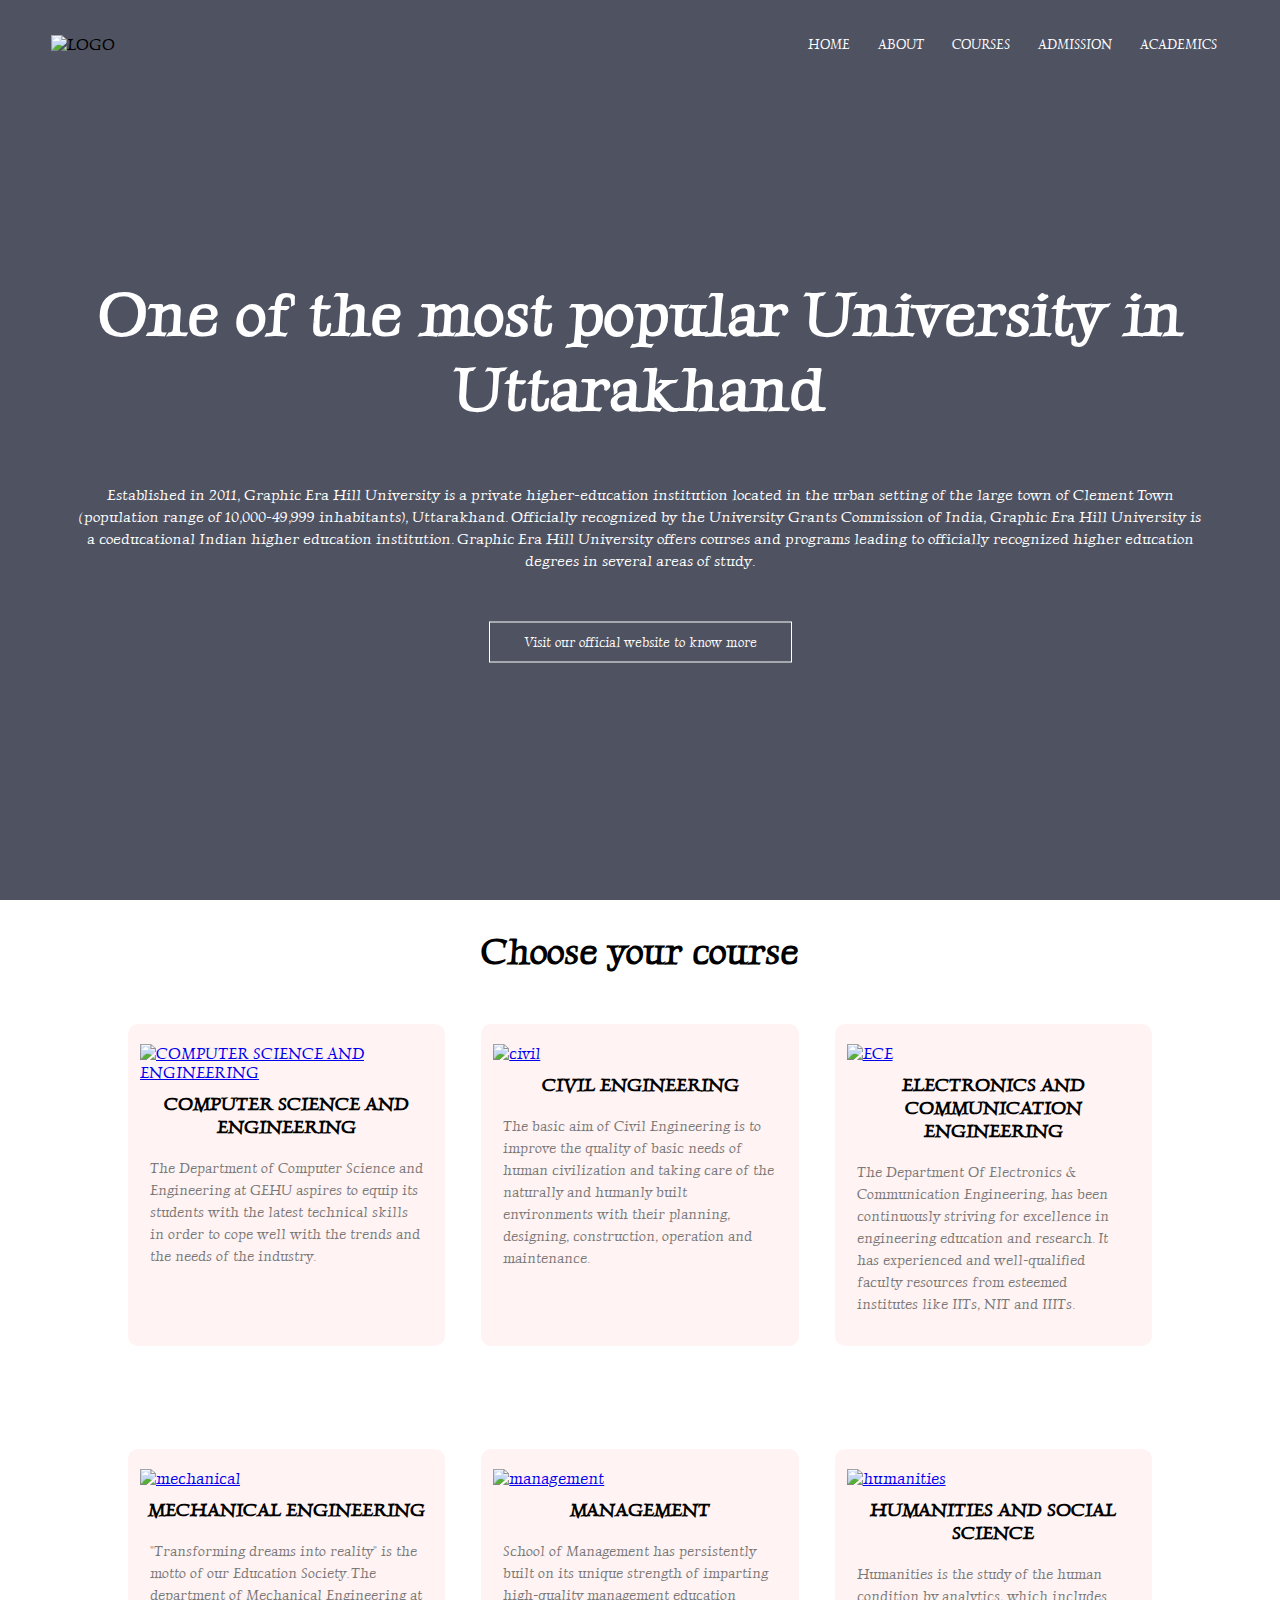
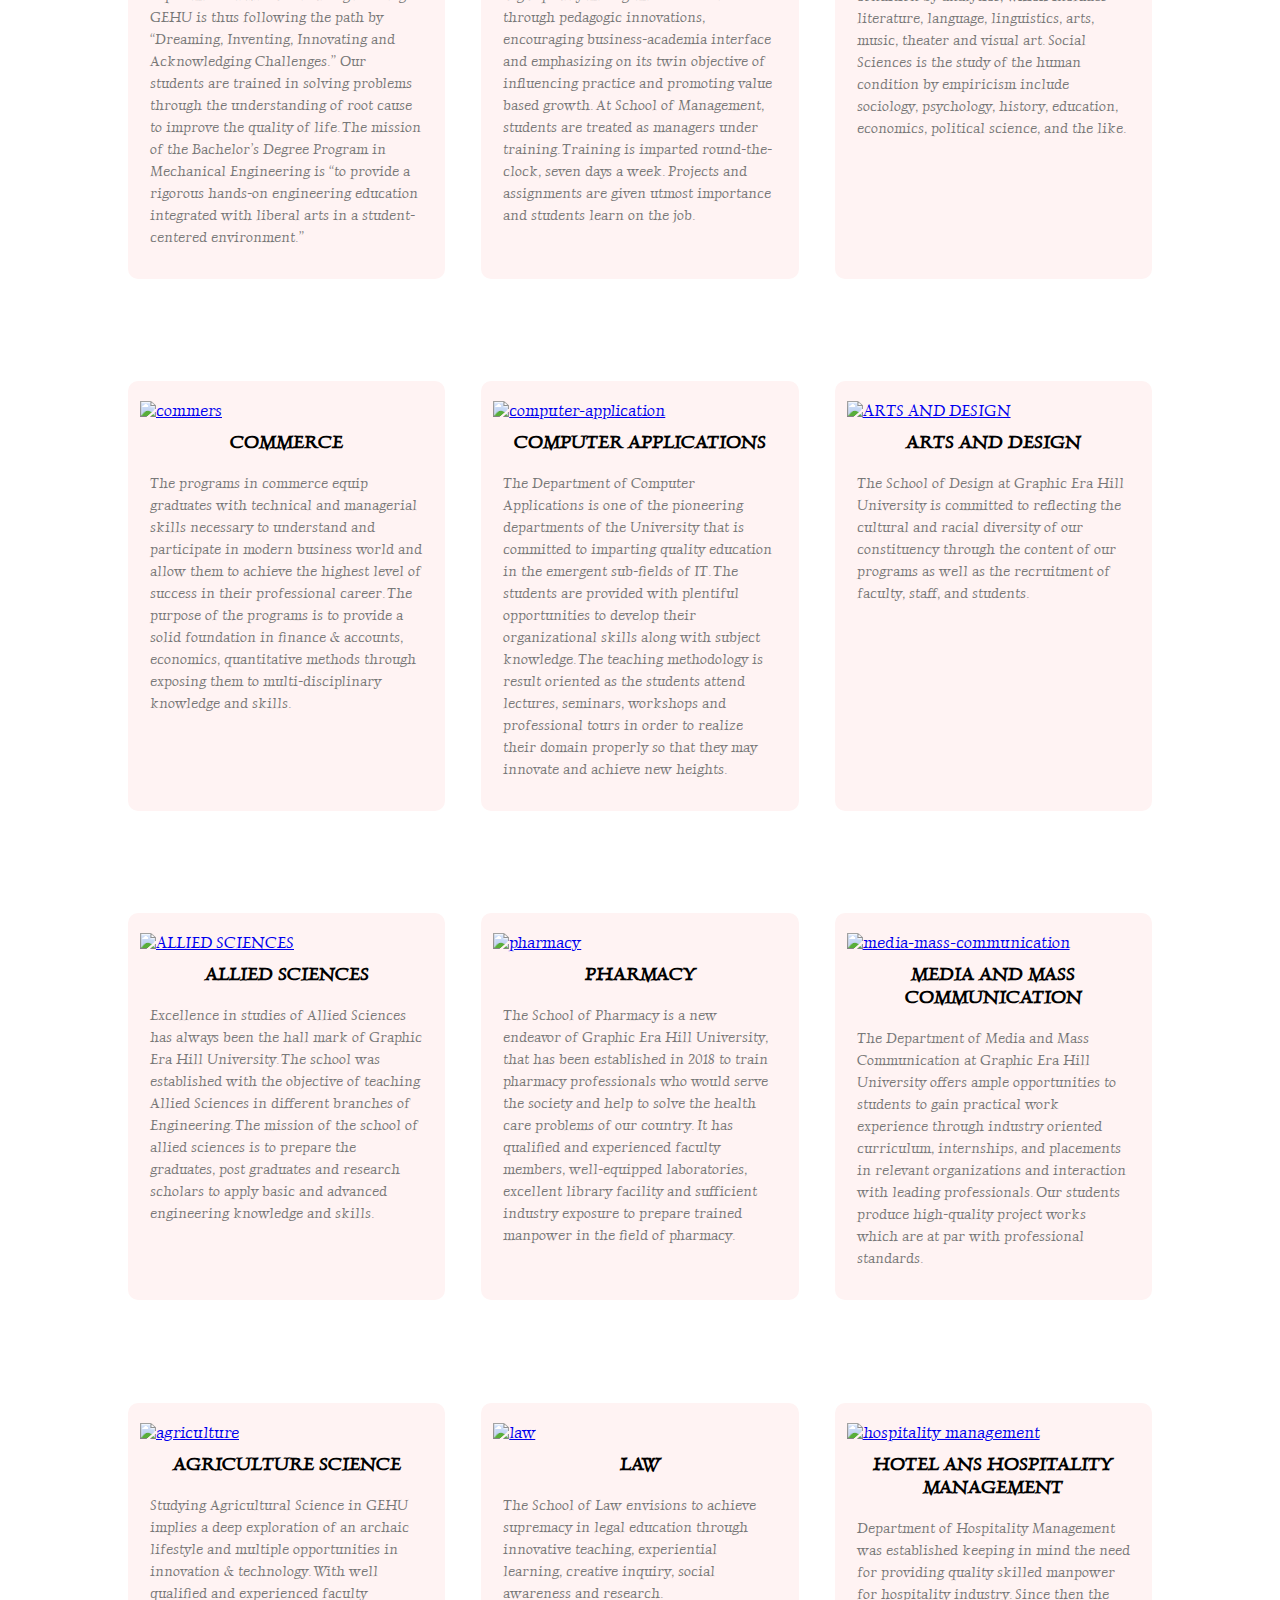
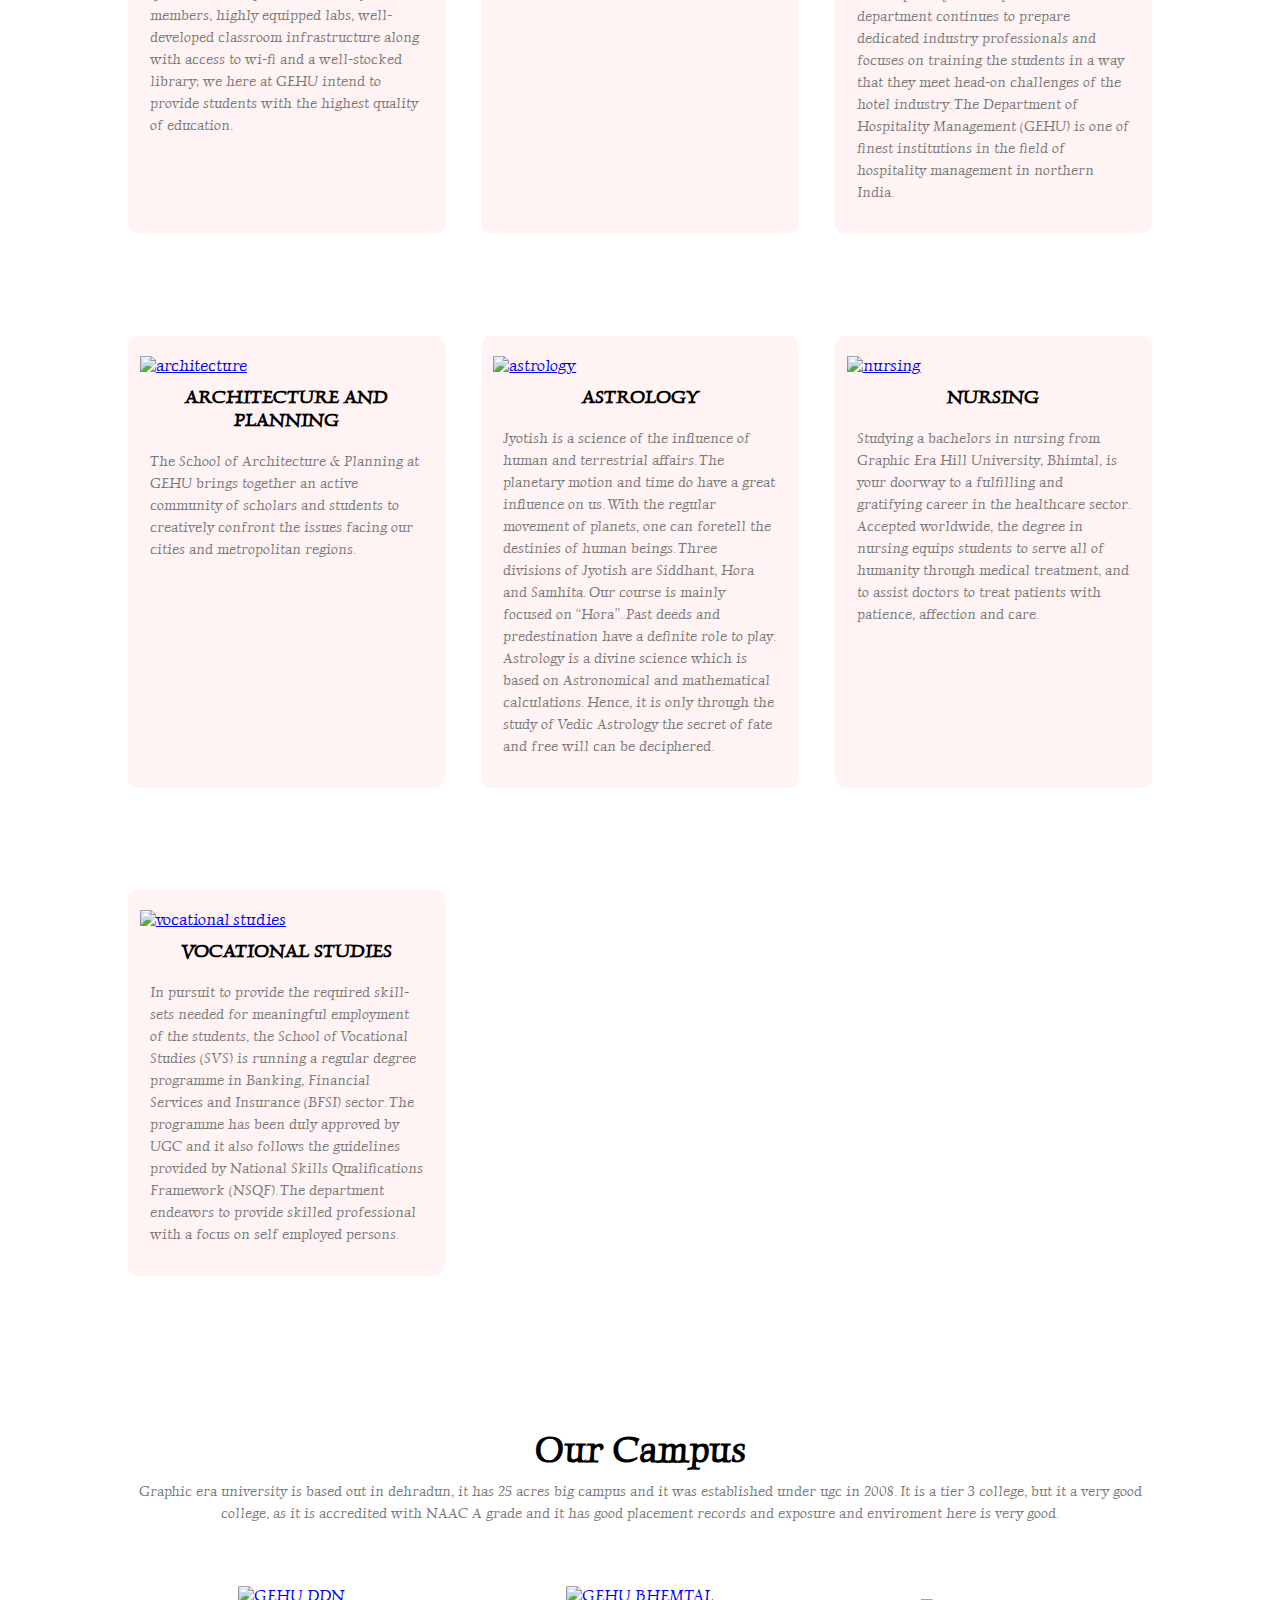
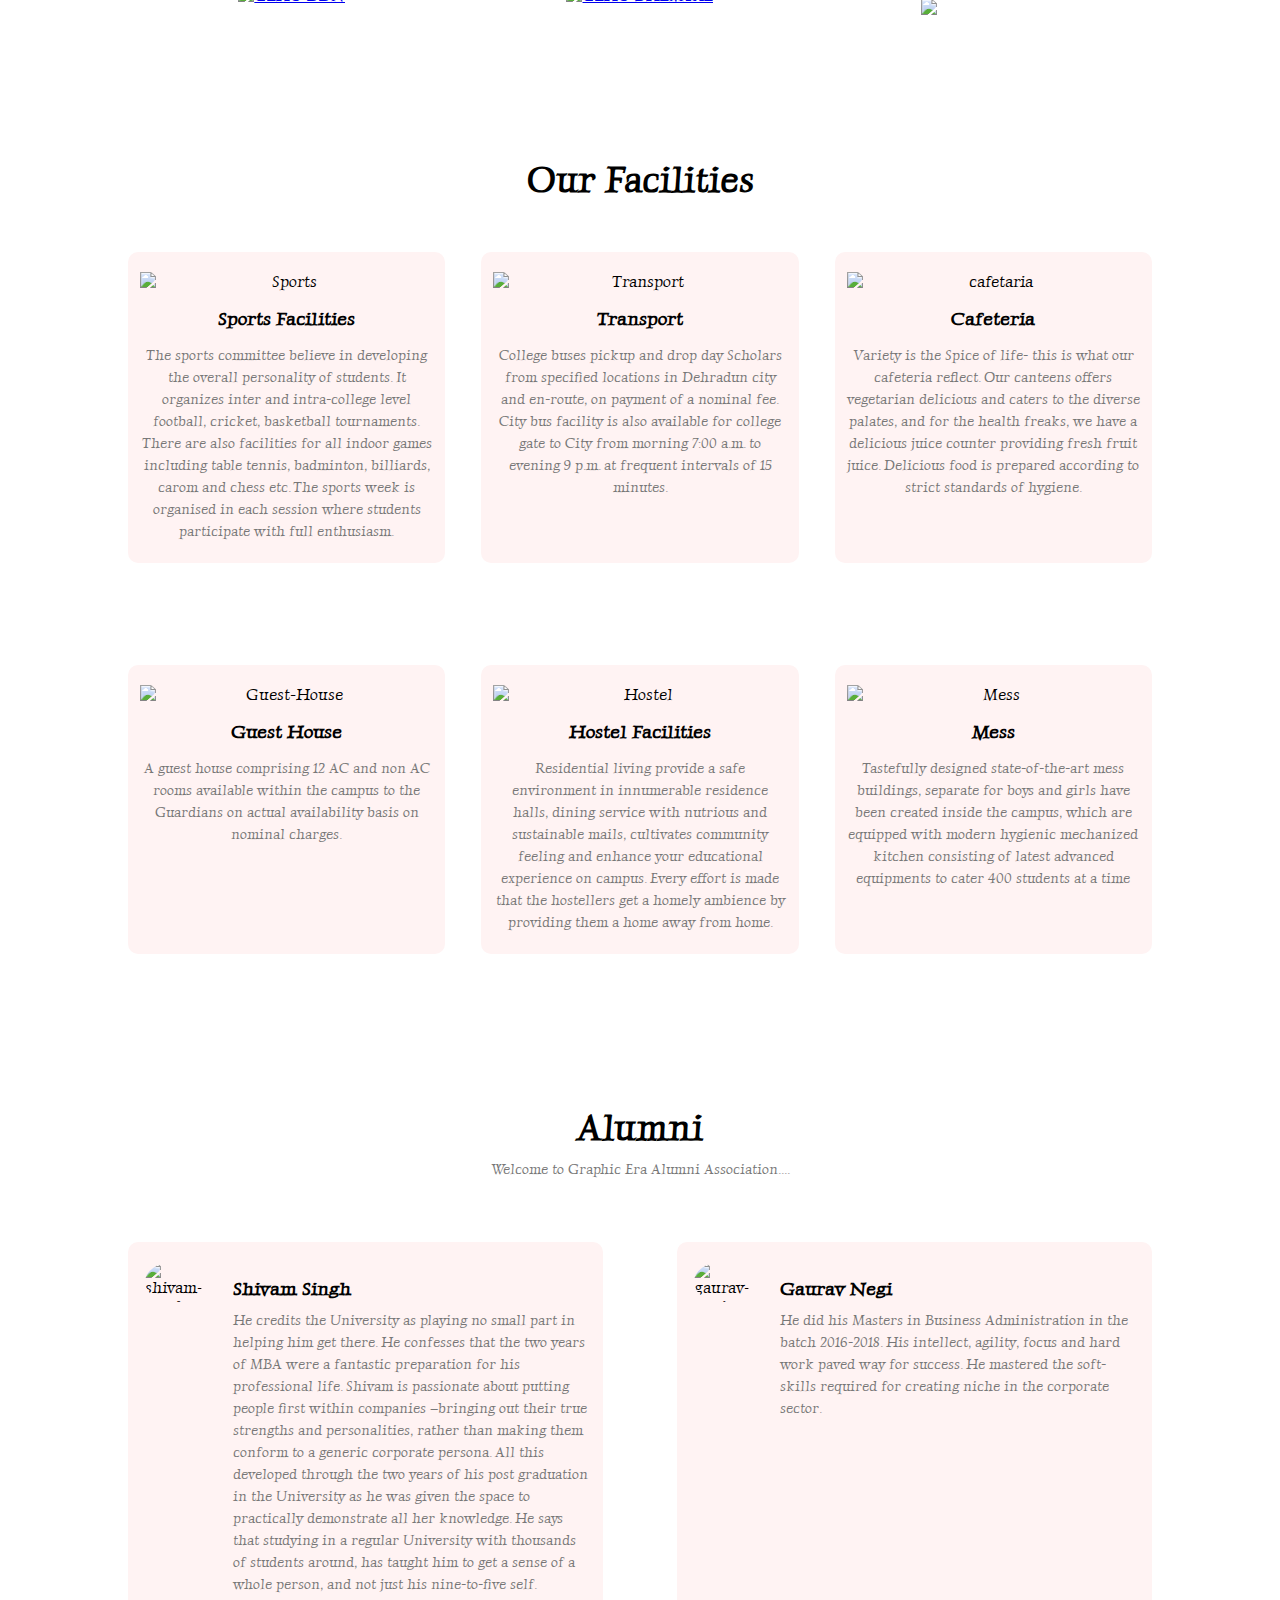
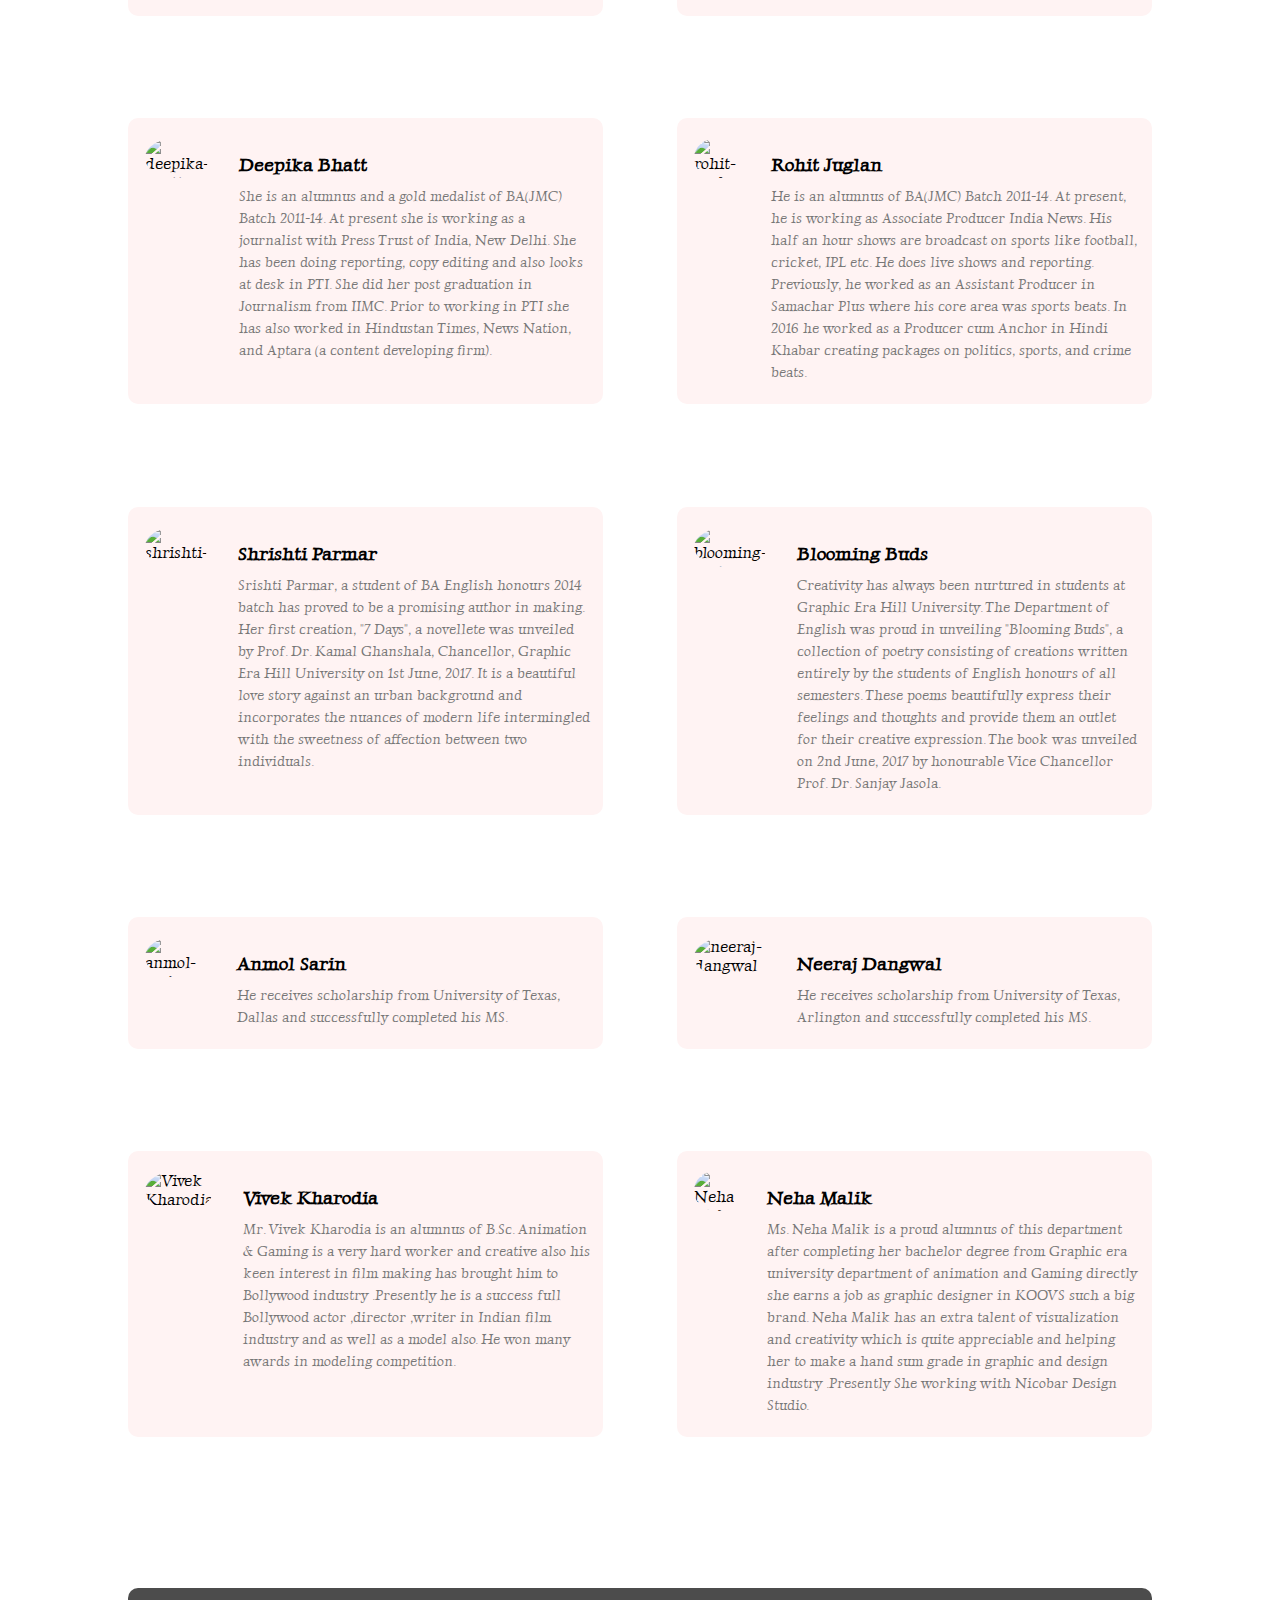
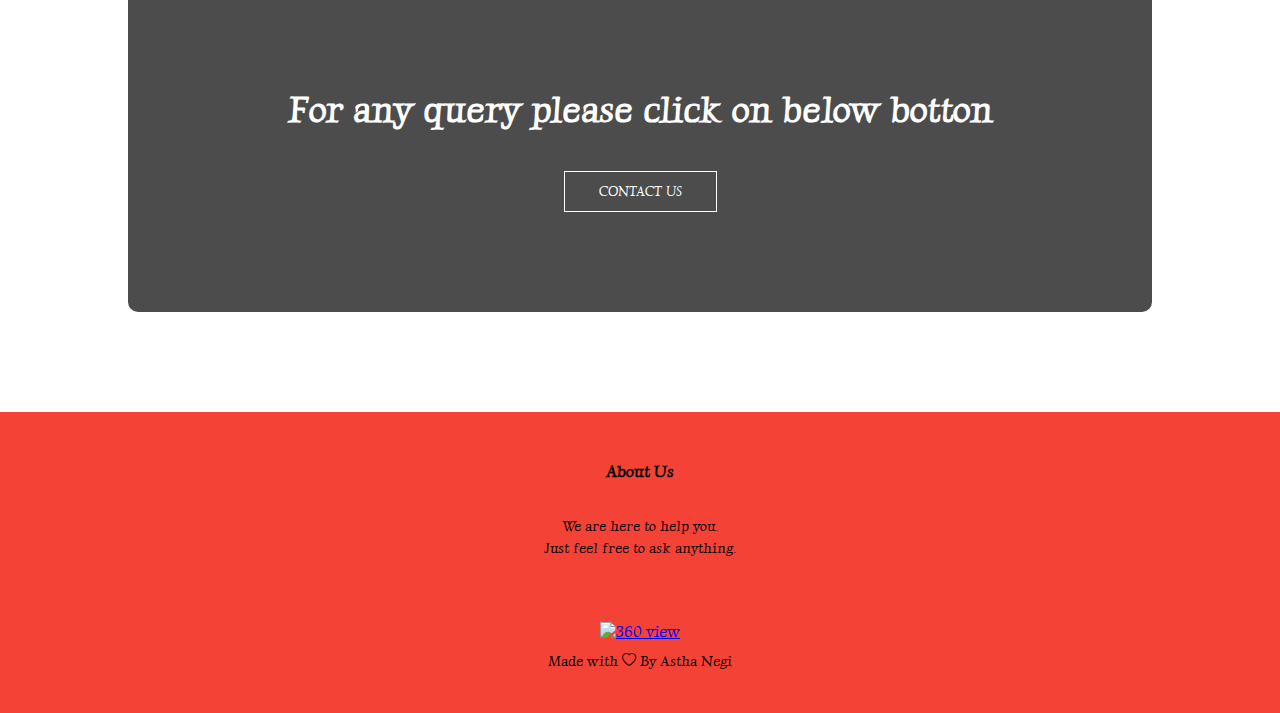
==== index.html @ 80965bae "Add files via upload" ====
<!DOCTYPE html>
<html lang="en">

<head>
    <meta charset="UTF-8">
    <meta http-equiv="X-UA-Compatible" content="IE=edge">
    <meta name="viewport" content="width=device-width, initial-scale=1.0">
    <title>Graphic Era University</title>
    <link rel="stylesheet" href="style.css">
    <link rel="preconnect" href="https://fonts.googleapis.com">
    <link rel="preconnect" href="https://fonts.gstatic.com" crossorigin>
    <link href="https://fonts.googleapis.com/css2?family=Luxurious+Roman&display=swap" rel="stylesheet">
    <link rel="stylesheet" href="https://cdn.jsdelivr.net/npm/bootstrap-icons@1.7.2/font/bootstrap-icons.css">

</head>

<body>
    <section class=" header">

        <nav>
            <img src="images/logo.png" alt="LOGO">
            <div class="nav-links" id="navLinks">
                <i class="bi bi-x" onclick="hideMenu()"></i>

                <ul>
                    <li>
                        <a href="index.html">HOME</a>
                    </li>
                    <li>
                        <a href="about.html">ABOUT</a>
                    </li>
                    <li>
                        <a href="courses.html">COURSES</a>
                    </li>
                    <li>
                        <a href="admission.html">ADMISSION</a>
                    </li>
                    <li>
                        <a href="academic.html">ACADEMICS</a>
                    </li>
                </ul>
            </div>
            <i class="bi bi-list" onclick="showMenu()"></i>
        </nav>

        <div class="text">
            <br>
            <br>
            <h1>One of the most popular University in Uttarakhand</h1>
            <br>
            <br>
            <p> Established in 2011, Graphic Era Hill University is a private higher-education institution located in
                the urban setting of the large town of Clement Town (population range of 10,000-49,999 inhabitants),
                Uttarakhand. Officially recognized by the University Grants Commission of India, Graphic Era Hill
                University is a coeducational Indian higher education institution. Graphic Era Hill University
                offers courses and programs leading to officially recognized higher education degrees in several areas
                of
                study.</p>
            <a href="https://www.geu.ac.in/" class="web">Visit our official website to know more</a>
        </div>

    </section>


    <!---  Course  -->


    <section class="course">
        <h1>Choose your course</h1>
        <div class="row">
            <div class="course-col">
                <button onclick="topFunction()" id="myBtn" title="Go to top" <i class="bi bi-arrow-up"></i></i></button>
                <a
                    href="https://www.gehu.ac.in/content/gehu/en/academics/engineering/computer-science-and-engineering.html">
                    <img src="images/ubantu lab.png" alt="COMPUTER SCIENCE AND ENGINEERING">
                </a>
                <h3>COMPUTER SCIENCE AND ENGINEERING </h3>
                <p>The Department of Computer Science and Engineering at GEHU aspires to equip its students with the
                    latest technical skills in order to cope well with the trends and the needs of the industry.</p>
            </div>
            <div class="course-col">
                <a href="https://www.gehu.ac.in/content/gehu/en/academics/engineering/civil-engineering.html">
                    <img src="images/Civil-Department-lab.jpg" alt="civil">
                </a>
                <h3> CIVIL ENGINEERING </h3>
                <p>The basic aim of Civil Engineering is to improve the quality of basic needs of human civilization and
                    taking care of the naturally and humanly built environments with their planning, designing,
                    construction, operation and maintenance. </p>
            </div>
            <div class="course-col">
                <a
                    href="https://www.gehu.ac.in/content/gehu/en/academics/engineering/electronics-and-communication-engineering.html">
                    <img src="images/ECE_Banner1.jpg" alt="ECE">
                </a>
                <h3> ELECTRONICS AND COMMUNICATION ENGINEERING </h3>
                <p>The Department Of Electronics & Communication Engineering, has been continuously striving for
                    excellence in engineering education and research.
                    It has experienced and well-qualified faculty resources from esteemed institutes like IITs, NIT and
                    IIITs. </p>
            </div>
        </div>
        <div class="row">
            <div class="course-col">
                <a href="https://www.gehu.ac.in/content/gehu/en/academics/engineering/mechanical-engineering.html">
                    <img src="images/mechnical_engg.jpg" alt="mechanical">
                </a>
                <h3> MECHANICAL ENGINEERING </h3>
                <p>"Transforming dreams into reality" is the motto of our Education Society. The department of
                    Mechanical Engineering at GEHU is thus following the path by “Dreaming, Inventing, Innovating and
                    Acknowledging Challenges.” Our students are trained in solving problems through the understanding of
                    root cause to improve the quality of life. The mission of the Bachelor’s Degree Program in
                    Mechanical Engineering is “to provide a rigorous hands-on engineering education integrated with
                    liberal arts in a student-centered environment.”
                </p>
            </div>
            <div class="course-col">
                <a href="https://www.gehu.ac.in/content/gehu/en/academics/management.html">
                    <img src="images/management-graphic-era.jpg" alt="management">
                </a>
                <h3> MANAGEMENT </h3>
                <p>School of Management has persistently built on its unique strength of imparting high-quality
                    management education through pedagogic innovations, encouraging business-academia interface and
                    emphasizing on its twin objective of influencing practice and promoting value based growth.
                    At School of Management, students are treated as managers under training. Training is imparted
                    round-the-clock, seven days a week. Projects and assignments are given utmost importance and
                    students learn on the job.</p>
            </div>
            <div class="course-col">
                <a href="https://www.gehu.ac.in/content/gehu/en/academics/humanities.html">
                    <img src="images/humanities.jpg" alt="humanities">
                </a>
                <h3> HUMANITIES AND SOCIAL SCIENCE </h3>
                <p>Humanities is the study of the human condition by analytics, which includes literature, language,
                    linguistics, arts, music, theater and visual art. Social Sciences is the study of the human
                    condition by empiricism include sociology, psychology, history, education, economics, political
                    science, and the like.</p>
            </div>
        </div>
        <div class="row">
            <div class="course-col">
                <a href="https://www.gehu.ac.in/content/gehu/en/academics/commerce.html">
                    <img src="images/commerce.jpg" alt="commers">
                </a>
                <h3> COMMERCE </h3>
                <p>The programs in commerce equip graduates with technical and managerial skills necessary to understand
                    and participate in modern business world and allow them to achieve the highest level of success in
                    their professional career. The purpose of the programs is to provide a solid foundation in finance &
                    accounts, economics, quantitative methods through exposing them to multi-disciplinary knowledge and
                    skills. </p>
            </div>
            <div class="course-col">
                <a href="https://www.gehu.ac.in/content/gehu/en/academics/computer-application.html">
                    <img src="images/computer-application.jpg" alt="computer-application">
                </a>
                <h3>COMPUTER APPLICATIONS </h3>
                <p>The Department of Computer Applications is one of the pioneering departments of the University that
                    is committed to imparting quality education in the emergent sub-fields of IT. The students are
                    provided with plentiful opportunities to develop their organizational skills along with subject
                    knowledge. The teaching methodology is result oriented as the students attend lectures, seminars,
                    workshops and professional tours in order to realize their domain properly so that they may innovate
                    and achieve new heights.</p>
            </div>
            <div class="course-col">
                <a href="https://www.gehu.ac.in/content/gehu/en/academics/arts-design.html">
                    <img src="images/fine-arts-4.jpg" alt="ARTS AND DESIGN">
                </a>
                <h3> ARTS AND DESIGN </h3>
                <p>The School of Design at Graphic Era Hill University is committed to reflecting the cultural and
                    racial diversity of our constituency through the content of our programs as well as the recruitment
                    of faculty, staff, and students.</p>
            </div>
        </div>
        <div class="row">
            <div class="course-col">
                <a href="https://www.gehu.ac.in/content/gehu/en/academics/allied-sciences.html">
                    <img src="images/allied-sciences.jpg" alt="ALLIED SCIENCES">
                </a>
                <h3> ALLIED SCIENCES </h3>
                <p>Excellence in studies of Allied Sciences has always been the hall mark of Graphic Era Hill
                    University. The school was established with the objective of teaching Allied Sciences in different
                    branches of Engineering. The mission of the school of allied sciences is to prepare the graduates,
                    post graduates and research scholars to apply basic and advanced engineering knowledge and skills.
                </p>
            </div>
            <div class="course-col">
                <a href="https://www.gehu.ac.in/content/gehu/en/academics/school-of-pharmacy.html">
                    <img src="images/pharmacy.jpg" alt="pharmacy">
                </a>
                <h3> PHARMACY </h3>
                <p>The School of Pharmacy is a new endeavor of Graphic Era Hill University, that has been established in
                    2018 to train pharmacy professionals who would serve the society and help to solve the health care
                    problems of our country. It has qualified and experienced faculty members, well-equipped
                    laboratories, excellent library facility and sufficient industry exposure to prepare trained
                    manpower in the field of pharmacy.</p>
            </div>
            <div class="course-col">
                <a href="https://www.gehu.ac.in/content/gehu/en/academics/media-mass.html">
                    <img src="images/media-mass-communication.jpg" alt="media-mass-communication">
                </a>
                <h3> MEDIA AND MASS COMMUNICATION </h3>
                <p>The Department of Media and Mass Communication at Graphic Era Hill University offers ample
                    opportunities to students to gain practical work experience through industry oriented curriculum,
                    internships, and placements in relevant organizations and interaction with leading professionals.
                    Our students produce high-quality project works which are at par with professional standards.</p>
            </div>
        </div>
        <div class="row">
            <div class="course-col">
                <a href="https://www.gehu.ac.in/content/gehu/en/academics/agriculture.html">
                    <img src="images/agriculture.jpg" alt="agriculture">
                </a>
                <h3> AGRICULTURE SCIENCE </h3>
                <p>Studying Agricultural Science in GEHU implies a deep exploration of an archaic lifestyle and multiple
                    opportunities in innovation & technology. With well qualified and experienced faculty members,
                    highly equipped labs, well-developed classroom infrastructure along with access to wi-fi and a
                    well-stocked library; we here at GEHU intend to provide students with the highest quality of
                    education.</p>
            </div>
            <div class="course-col">
                <a href="https://www.gehu.ac.in/content/gehu/en/academics/law.html">
                    <img src="images/law.jpg" alt="law">
                </a>
                <h3> LAW </h3>
                <p>The School of Law envisions to achieve supremacy in legal education through innovative teaching,
                    experiential learning, creative inquiry, social awareness and research. </p>
            </div>
            <div class="course-col">
                <a href="https://www.gehu.ac.in/content/gehu/en/academics/hotel-management-haldwani.html">
                    <img src="images/hotel&hospitality.jpg" alt="hospitality management">
                </a>
                <h3> HOTEL ANS HOSPITALITY MANAGEMENT </h3>
                <p>Department of Hospitality Management was established keeping in mind the need for providing quality
                    skilled manpower for hospitality industry. Since then the department continues to prepare dedicated
                    industry professionals and focuses on training the students in a way that they meet head-on
                    challenges of the hotel industry. The Department of Hospitality Management (GEHU) is one of finest
                    institutions in the field of hospitality management in northern India.</p>
            </div>
        </div>
        <div class="row">
            <div class="course-col">
                <a href="https://www.gehu.ac.in/content/gehu/en/academics/architecture-and-planning.html">
                    <img src="images/architecture.jpg" alt="architecture">
                </a>
                <h3>ARCHITECTURE AND PLANNING </h3>
                <p>The School of Architecture & Planning at GEHU brings together an active community of scholars and
                    students to creatively confront the issues facing our cities and metropolitan regions.</p>
            </div>
            <div class="course-col">
                <a href="https://www.gehu.ac.in/content/gehu/en/academics/astrology.html">
                    <img src="images/astrology.jpg" alt="astrology">
                </a>
                <h3> ASTROLOGY </h3>
                <p>Jyotish is a science of the influence of human and terrestrial affairs. The planetary motion and time
                    do have a great influence on us. With the regular movement of planets, one can foretell the
                    destinies of human beings. Three divisions of Jyotish are Siddhant, Hora and Samhita. Our course is
                    mainly focused on “Hora”. Past deeds and predestination have a definite role to play. Astrology is a
                    divine science which is based on Astronomical and mathematical calculations. Hence, it is only
                    through the study of Vedic Astrology the secret of fate and free will can be deciphered.</p>
            </div>
            <div class="course-col">
                <a href="https://www.gehu.ac.in/content/gehu/en/academics/nursing-bhimtal.html">
                    <img src="images/nursing.jpg" alt="nursing">
                </a>
                <h3> NURSING </h3>
                <p>Studying a bachelors in nursing from Graphic Era Hill University, Bhimtal, is your doorway to a
                    fulfilling and gratifying career in the healthcare sector. Accepted worldwide, the degree in nursing
                    equips students to serve all of humanity through medical treatment, and to assist doctors to treat
                    patients with patience, affection and care.</p>
            </div>
        </div>
        <div class="row">
            <div class="course-col">
                <a href="https://www.gehu.ac.in/content/gehu/en/academics/vocational-studies.html">
                    <img src="images/vocational.jpg" alt="vocational studies">
                </a>
                <h3> VOCATIONAL STUDIES </h3>
                <p>In pursuit to provide the required skill-sets needed for meaningful employment of the students, the
                    School of Vocational Studies (SVS) is running a regular degree programme in Banking, Financial
                    Services and Insurance (BFSI) sector. The programme has been duly approved by UGC and it also
                    follows the guidelines provided by National Skills Qualifications Framework (NSQF). The department
                    endeavors to provide skilled professional with a focus on self employed persons.

                </p>
            </div>
        </div>
        </div>
    </section>


    <!---------campus---------->


    <section class="campus">
        <h1>Our Campus</h1>
        <p>Graphic era university is based out in dehradun, it has 25 acres big campus and it was established under ugc
            in 2008. It is a tier 3 college, but it a very good college, as it is accredited with NAAC A grade and it
            has good placement records and exposure and enviroment here is very good.</p>

        <div class="row">
            <div class="campus-col">
                <a href="https://www.shiksha.com/university/graphic-era-dehradun-22612">
                    <img src="images/ddn.jpg" alt="GEHU DDN">
                    <div class="layer">
                        <h3>DEHRADUN</h3>
                    </div>
                </a>
            </div>
            <div class="campus-col">
                <a href="https://www.gehu.ac.in/content/gehu/en/admission-aid/bhimtal.html">
                    <img src="images/geu bhimtal.jpg" alt="GEHU BHEMTAL">
                    <div class="layer">
                        <h3>BHEMTAL</h3>
                    </div>
                </a>
            </div>
            <div class="campus-col">
                <a href="https://www.gehu.ac.in/content/gehu/en/admission-aid/haldwani.html" class="web">
                    <img src="images/hld.jpg" alt="GEHU HALDWANI">
                    <div class="layer">
                        <h3>HALDWANI</h3>
                    </div>
                </a>
            </div>
        </div>
    </section>


    <!---Facilities-->


    <section class="facilities">
        <h1>Our Facilities</h1>
        <div class="row">
            <div class="facilities-col">
                <img src="images/sports.jfif" alt="Sports">
                <h3>Sports Facilities</h3>
                <p>The sports committee believe in developing the overall personality of students. It organizes inter
                    and intra-college level football, cricket, basketball tournaments. There are also facilities for all
                    indoor games including table tennis, badminton, billiards, carom and chess etc. The sports week is
                    organised in each session where students participate with full enthusiasm. </p>
            </div>
            <div class="facilities-col">
                <img src="images/transport.jpg" alt="Transport">
                <h3>Transport</h3>
                <p>College buses pickup and drop day Scholars from specified locations in Dehradun city and en-route, on
                    payment of a nominal fee. City bus facility is also available for college gate to City from morning
                    7:00 a.m. to evening 9 p.m. at frequent intervals of 15 minutes.</p>
            </div>
            <div class="facilities-col">
                <img src="images/cafetaria.jpg" alt="cafetaria">
                <h3>Cafeteria</h3>
                <p>Variety is the Spice of life- this is what our cafeteria reflect. Our canteens offers vegetarian
                    delicious and caters to the diverse palates, and for the health freaks, we have a delicious juice
                    counter providing fresh fruit juice. Delicious food is prepared according to strict standards of
                    hygiene.</p>
            </div>
        </div>
        <div class="row">
            <div class="facilities-col">
                <img src="images/Guest-House.jpg" alt="Guest-House">
                <h3>Guest House</h3>
                <p>A guest house comprising 12 AC and non AC rooms available within the campus to the Guardians on
                    actual availability basis on nominal charges.</p>
            </div>
            <div class="facilities-col">
                <img src="images/hostel.jpg" alt="Hostel">
                <h3>Hostel Facilities</h3>
                <p>Residential living provide a safe environment in innumerable residence halls, dining service with
                    nutrious and sustainable mails, cultivates community feeling and enhance your educational experience
                    on campus. Every effort is made that the hostellers get a homely ambience by providing them a home
                    away from home.</p>
            </div>
            <div class="facilities-col">
                <img src="images/mess.jpg" alt="Mess">
                <h3>Mess</h3>
                <p>Tastefully designed state-of-the-art mess buildings, separate for boys and girls have been created
                    inside the campus, which are equipped with modern hygienic mechanized kitchen consisting of latest
                    advanced equipments to cater 400 students at a time</p>
            </div>
        </div>
    </section>


    <!----------Alumni---------->


    <section class="alumni">
        <h1>Alumni</h1>
        <p>Welcome to Graphic Era Alumni Association....</p>
        <div class="row">
            <div class="alumni-col">
                <img src="images/shivam-singh-ITC.jpg" alt="shivam-singh-ITC">
                <div>
                    <h3>Shivam Singh</h3>
                    <p>He credits the University as playing no small part in helping him get there. He confesses that
                        the
                        two years of MBA were a fantastic preparation for his professional life. Shivam is passionate
                        about
                        putting people first within companies –bringing out their true strengths and personalities,
                        rather
                        than making them conform to a generic corporate persona. All this developed through the two
                        years of
                        his post graduation in the University as he was given the space to practically demonstrate all
                        her
                        knowledge. He says that studying in a regular University with thousands of students around, has
                        taught him to get a sense of a whole person, and not just his nine-to-five self.
                    </p>
                </div>
            </div>
            <div class="alumni-col">
                <img src="images/gaurav-negi.jfif" alt="gaurav-negi">
                <div>
                    <h3>Gaurav Negi</h3>
                    <p>He did his Masters in Business Administration in the batch 2016-2018. His intellect, agility,
                        focus
                        and hard work paved way for success. He mastered the soft-skills required for creating niche in
                        the
                        corporate sector.
                    </p>
                </div>
            </div>
        </div>
        <div class="row">
            <div class="alumni-col">
                <img src="images/deepika-bhatt.jpg" alt="deepika-bhatt">
                <div>
                    <h3>Deepika Bhatt</h3>
                    <p>
                        She is an alumnus and a gold medalist of BA(JMC) Batch 2011-14. At present she is working as a
                        journalist with Press Trust of India, New Delhi. She has been doing reporting, copy editing and
                        also
                        looks at desk in PTI. She did her post graduation in Journalism from IIMC. Prior to working in
                        PTI
                        she has also worked in Hindustan Times, News Nation, and Aptara (a content developing firm).
                    </p>
                </div>
            </div>
            <div class="alumni-col">
                <img src="images/rohit-juglan.jpg" alt="rohit-juglan">
                <div>
                    <h3>Rohit Juglan</h3>
                    <p>He is an alumnus of BA(JMC) Batch 2011-14. At present, he is working as Associate Producer India
                        News. His half an hour shows are broadcast on sports like football, cricket, IPL etc. He does
                        live
                        shows and reporting. Previously, he worked as an Assistant Producer in Samachar Plus where his
                        core
                        area was sports beats. In 2016 he worked as a Producer cum Anchor in Hindi Khabar creating
                        packages
                        on politics, sports, and crime beats.
                    </p>
                </div>
            </div>
        </div>
        <div class="row">
            <div class="alumni-col">
                <img src="images/shrishti-parmar.jpg" alt="shrishti-parmar">
                <div>
                    <h3>Shrishti Parmar</h3>
                    <p>Srishti Parmar, a student of BA English honours 2014 batch has proved to be a promising author in
                        making. Her first creation, "7 Days", a novellete was unveiled by Prof. Dr. Kamal Ghanshala,
                        Chancellor, Graphic Era Hill University on 1st June, 2017. It is a beautiful love story against
                        an
                        urban background and incorporates the nuances of modern life intermingled with the sweetness of
                        affection between two individuals.
                    </p>
                </div>
            </div>
            <div class="alumni-col">
                <img src="images/blooming-buds.jpg" alt="blooming-buds">
                <div>
                    <h3>Blooming Buds</h3>
                    <p>Creativity has always been nurtured in students at Graphic Era Hill University. The Department of
                        English was proud in unveiling "Blooming Buds", a collection of poetry consisting of creations
                        written entirely by the students of English honours of all semesters. These poems beautifully
                        express their feelings and thoughts and provide them an outlet for their creative expression.
                        The
                        book was unveiled on 2nd June, 2017 by honourable Vice Chancellor Prof. Dr. Sanjay Jasola.
                    </p>
                </div>
            </div>
        </div>
        <div class="row">
            <div class="alumni-col">
                <img src="images/anmol-sarin.jpg" alt="anmol-sarin">
                <div>
                    <h3>Anmol Sarin</h3>
                    <p>He receives scholarship from University of Texas, Dallas and successfully completed his MS.</p>
                </div>
            </div>
            <div class="alumni-col">
                <img src="images/neeraj-dangwal.jpg" alt="neeraj-dangwal">
                <div>
                    <h3>Neeraj Dangwal</h3>
                    <p>He receives scholarship from University of Texas, Arlington and successfully completed his MS.
                    </p>
                </div>
            </div>
        </div>
        <div class="row">
            <div class="alumni-col">
                <img src="images/vivek-kharodia.gif" alt="Vivek Kharodia">
                <div>
                    <h3>Vivek Kharodia</h3>
                    <p>Mr. Vivek Kharodia is an alumnus of B.Sc. Animation & Gaming is a very hard worker and creative
                        also
                        his keen interest in film making has brought him to Bollywood industry .Presently he is a
                        success
                        full Bollywood actor ,director ,writer in Indian film industry and as well as a model also. He
                        won
                        many awards in modeling competition.
                    </p>
                </div>
            </div>
            <div class="alumni-col">
                <img src="images/neha-malik.gif" alt="Neha Malik">
                <div>
                    <h3>Neha Malik</h3>
                    <p>
                        Ms. Neha Malik is a proud alumnus of this department after completing her bachelor degree from
                        Graphic era university department of animation and Gaming directly she earns a job as graphic
                        designer in KOOVS such a big brand. Neha Malik has an extra talent of visualization and
                        creativity
                        which is quite appreciable and helping her to make a hand sum grade in graphic and design
                        industry
                        .Presently She working with Nicobar Design Studio.
                    </p>
                </div>
            </div>
        </div>
    </section>


    <!-------contact us------->


    <section class="contact">
        <h1>For any query please click on below botton </h1>
        <a href="contact.html" class="web">CONTACT US</a>
    </section>


    <!----------footer---------->


    <section class="footer">
        <h4>About Us</h4>
        <p>We are here to help you. <br> Just feel free to ask anything.</p>

        <div class="icons">
            <nav>
                <a href="https://www.facebook.com/geuofficial/" target="_blank">
                    <i class="bi bi-facebook"></i>
                </a>
                <a href="https://twitter.com/GEU_Official" target="_blank">
                    <i class="bi bi-twitter"></i>
                </a>
                <a href="https://www.linkedin.com/school/graphic-era-official" target="_blank">
                    <i class="bi bi-linkedin"></i>
                </a>
                <a href="https://www.youtube.com/GraphicEraOfficial" target="_blank">
                    <i class="bi bi-youtube"></i>
                </a>
                <a href="https://www.instagram.com/geuofficial/" target="_blank">
                    <i class="bi bi-instagram"></i>
                </a>
            </nav>
        </div>
        <div class="tour">
            <a href="https://www.geu.ac.in/content/geu/en/about/360-tour.html">
                <img class="img-responsive" src="https://www.geu.ac.in/content/dam/geu/virtualTour.PNG
        " alt="360 view"> </a>
        </div>
        <p>Made with <i class="bi bi-heart"></i> By Astha Negi</p>
    </section>


    <!--Java for toggle Menu and top button-->


    <script>
        var navLinks = document.getElementById("navLinks");

        function showMenu() {
            navLinks.style.right = "0";
        }
        function hideMenu() {
            navLinks.style.right = "-200px";
        }
        function showchat() {
            bot.style.animation = "0";
        }
        mybutton = document.getElementById("myBtn");

        window.onscroll = function () { scrollFunction() };

        function scrollFunction() {
            if (document.body.scrollTop > 300 || document.documentElement.scrollTop > 300) {
                mybutton.style.display = "block";
            } else {
                mybutton.style.display = "none";
            }
        }

        function topFunction() {
            document.body.scrollTop = 0;
            document.documentElement.scrollTop = 0;
        }
    </script>
</body>

</html>
---- style.css ----
*{
    margin: 0;
    padding: 0;
    font-family: 'Luxurious Roman', cursive;
}
.header{
    min-height: 100vh;
    width: 100%;
    background-image: linear-gradient(rgba(4,9,30,0.7),rgba(4,9,30,0.7)),url(images/academics.jpg);
    background-position: center ;
    background-size: cover;
}
nav{
    display: flex;
    padding: 2% 4%;
    justify-content: space-between;
    align-items: center;
}
nav img{
    width: 250px;
}
.nav-links{
    flex: 1;
    text-align: right;
}
.nav-links ul li{
    list-style: none;
    display: inline-block;
    padding: 8px 12px;
    position: relative;
}
.nav-links ul li a{
    color: #fff;
    text-decoration: none;
    font-size: 13px;
}
.nav-links ul li::after{
    content: '';
    width: 0%;
    height: 2px;
    background: #f44336;
    display: block;
    margin: auto;
    transition: 0.5s;
}
.nav-links ul li:hover::after
{
    width: 100%;
}
nav .bi{
    display: none;
}
.text{
    width: 90%;
    color: #fff;
    position: absolute;
    top: 50%;
    left: 50%;
    transform: translate(-50%,-50%);
    text-align: center;
}
.text h1{
    font-size: 62px;
}
.text p{
    margin: 10px 0 40px;    /*-------top, left,right, bottom -------*/
    font-size: 15px;
    color: #fff;
}
.web{
    display: inline-block;
    text-decoration: none;
    color: #fff;
    border: 1px solid #fff;
    padding: 12px 34px;
    font-size: 13px;
    background: transparent;
    position: relative;
    cursor: pointer;
}
.web:hover{
    border: 1px solid #f44336;
    background: #f44336;
    transition: 1s;
}


@media(max-width: 700px)
{
    .text h1{
        font-size: 20px;
        position: absolute;
    }
    .nav-links ul li{
        display: block;
    }
    .nav-links{
        position: fixed;
        background: #f44336;
        height: 100vh;
        width: 200px;
        top: 0;
        right: -200px;
        text-align: left;
        z-index: 2;
        transition: 1s;
    }
    nav .bi{
       display: block;
       color: #fff;
       margin: 10px;
       font-size: 22px;
       cursor: pointer; 
    }
    .nav-links ul{
        padding: 30px;
    }
    nav img{
    width: 100px;
    }
    .web{
        font-size: 11px;
    }
}

/*----------top button------------*/



#myBtn {
    display: none; /* Hidden by default */
    position: fixed; /* Fixed/sticky position */
    bottom: 20px; /* Place the button at the bottom of the page */
    right: 30px; /* Place the button 30px from the right */
    z-index: 99; /* Make sure it does not overlap */
    border: none; /* Remove borders */
    outline: none; /* Remove outline */
    background-color: red; /* Set a background color */
    color: white; /* Text color */
    cursor: pointer; /* Add a mouse pointer on hover */
    padding: 15px; /* Some padding */
    border-radius: 10px; /* Rounded corners */
    font-size: 18px; /* Increase font size */
  }
  
  #myBtn:hover {
    background-color: #555; /* Add a dark-grey background on hover */
  }



/*------- Courses -------*/



.course{
    width: 80%;
    margin: auto;
    text-align: center;
    padding-top: 100px;
}
h1{
    font-size: 36px;
    font-weight: 600;
    text-align: center;
}
p{
    color: #777;
    font-size: 14px;
    font-weight: 300;
    line-height: 22px;
    padding: 10px;
}
.row{
    margin-top: 5%;
    display: flex;
    justify-content: space-between;
}
.course-col{
    flex-basis: 31%;
    background: #fff3f3;
    border-radius: 10px;
    margin-bottom: 5%;
    padding: 20px 12px;
    box-sizing: border-box;
    transition: 0.5s;
}
h3{
    text-align: center;
    font-weight: 600;
    margin: 10px 0;
}
.course-col:hover{
    box-shadow: 0 0 20px 0px rgba(0,0,0,0.2);
}
@media(max-width: 700px){
    .row{
        display: block;   
    }
    .row{
        flex-direction: column;
    }
}

/*------------campus---------*/


.campus{
    width: 80%;
    margin: auto;
    text-align: center;
    padding-top: 50px;
}
.campus-col{
    flex-basis: 32%;
    border-radius: 10px;
    margin-bottom: 30px;
    position: relative;
    overflow: hidden;
}
.course-col img{
    width: 100%;
    display: block;
}
.layer{
    background: transparent;
    height: 100%;
    width: 100%;
    position: absolute;
    top: 0;
    left: 0;
    transition: 0.5s;
}
.layer:hover{
    background: rgba(226,0,0,0.7);
}
.layer h3{
    width: 100%;
    font-weight: 500;
    color: #fff;
    font-size: 26px;
    bottom: 0;
    left: 50%;
    transform: translateX(-50%);
    position: absolute;
    opacity: 0;
    transition: 0.5s;
}
.layer:hover h3{
    bottom: 49%;
    opacity: 1;
}

/*-----------facilities---------*/


.facilities{
    width: 80%;
    margin: auto;
    text-align: center;
    padding-top: 100px;
}
.facilities-col{
    flex-basis: 31%;
    background: #fff3f3;
    border-radius: 10px;
    margin-bottom: 5%;
    padding: 20px 12px;
    box-sizing: border-box;
    transition: 0.5s;
}
.facilities-col img{
    width: 100%;
    display: block;
}
.facilities-col p{
    padding: 0;
}
.facilities-col h3{
    margin-top: 16px;
    margin-bottom: 15px;
    text-align: center;
}
.facilities-col:hover{
    box-shadow: 0 0 20px 0px rgba(0,0,0,0.2);
}



/*------------Alumni------------*/



.alumni{
    width: 80%;
    margin: auto;
    padding-top: 100px;
    text-align: center;
}
.alumni-col{
    flex-basis: 44%;
    border-radius: 10px;
    margin-bottom: 5%;
    text-align: left;
    background: #fff3f3;
    padding: 20px 12px;
    cursor: pointer;
    display: flex;
    box-sizing: content-box;
}
.alumni-col img{
    height: 40px;
    margin-left: 5px;
    margin-right: 30px;
    border-radius: 50%;
}
.alumni-col p{
    padding: 0;
}
.alumni-col h3{
    margin-top: 15px;
    text-align: left;
}
.alumni-col .fa{
    color: #f44336;
}
#more {
    display: none;
}
@media(max-width: 700px)
{
    .alumni-col{
        display: block;   
    }
    .alumni-col img{
        margin-left: 0px;
        margin-right: 15px;
    }
}


/*------contact us-----*/


.contact{
    margin: 100px auto;
    width: 80%;
    background-image: linear-gradient(rgba(0,0,0,0.7),rgba(0,0,0,0.7)),url(images/gehu-dehradun\ pic.jpg);
    background-position: center;
    background-size: cover;
    border-radius: 10px;
    text-align: center;
    padding: 100px 0;
}
.contact h1{
    color: #fff;
    margin-bottom: 40px;
    padding: 0;
}

@media(max-width: 700px)
{
    .contact{
        display: block;   
    }
    .contact h1{
        font-size: 24px;
    }
}



/*----------------------footer---------------------*/



.footer{
    width: 100%;
    text-align: center;
    padding: 30px 0;
    background-color: #f44336;
}
.footer p{
    color: #000000;
}
.footer h4{
    color: #000000;
    margin-bottom: 25px;
    margin-top: 20px;
    font-weight: 600;
}
.footer tour {
    font-size: 14px;
    color: #000000;
    display: inline-block;
    vertical-align: middle;
}
.footer icon{
    color: #000000;
    margin: 0 13px;
    cursor: pointer;
    padding: 18px 0;
    padding-left: 16%;
    margin: 0px 0px 25px;
}
.footer nav .bi{
    color: #000000;
}


/*-----------------about page-------------------*/


.sub-header{
    height: 50vh;
    width: 100%;
    background-image: linear-gradient(rgba(4,9,30,0.7),rgba(4,9,30,0.7)),url(images/about.png);
    background-position: center;
    background-size: cover;
    text-align: center;
    color: #fff;
}
.sub-header h1{
    margin-top: 100px;
}
.about-us{
    width: 80%;
    margin: auto;
    padding-top: 30px;
    padding-bottom: 50px;
    text-align: left;
}
.about-col{
    flex-basis: 48%;
    padding: 30px 2px;
}
.about-col img{
    width: 100%;
}
.about-col h1{
    text-align: left;
}
.red-btn{
    border: 1px solid #f44336;
    background: transparent;
    color: #f44336;
}
.red-btn:hover{
    color: #fff;
}



/*-----------course-------------*/


.course-header{
    height: 50vh;
    width: 100%;
    background-image: linear-gradient(rgba(4,9,30,0.7),rgba(4,9,30,0.7)),url(images/agriculture.jpg);
    background-position: center;
    background-size: cover;
    text-align: center;
    color: #fff;
}
.course-header h1{
    margin-top: 100px;
    text-align: center;
}
.course{
    width: 80%;
    margin: auto;
    padding-top: 30px;
    padding-bottom: 50px;
    text-align: left;
}
.course-col h1{
    text-align: center;
}

/*----------academic------------*/


.academic{
    width: 80%;
    margin: auto;
    padding-top: 30px;
    padding-bottom: 50px;
    text-align: left;
}
.academic-col{
    flex-basis: 48%;
    padding: 30px 2px;
}
.academic-col img{
    width: 100%;
}
.academic-col p{
    padding: 15px 0 25px;
}
.academic-col h3{
    text-align: left;
}
.red-btn{
    border: 1px solid #f44336;
    background: transparent;
    color: #f44336;
}
.red-btn:hover{
    color: #fff;
}
.academic-header{
    height: 50vh;
    width: 100%;
    background-image: linear-gradient(rgba(4,9,30,0.7),rgba(4,9,30,0.7)),url(images/academics1.jpg);
    background-position: center;
    background-size: cover;
    text-align: center;
    color: #fff;
}
.academic-header h1{
    margin-top: 100px;
}



/*----------admission---------*/



.admission-header{
    height: 50vh;
    width: 100%;
    background-image: linear-gradient(rgba(4,9,30,0.7),rgba(4,9,30,0.7)),url(images/Admissions-and-Aid.jpg);
    background-position: center;
    background-size: cover;
    text-align: center;
    color: #fff;
}
.admission-header h1{
    margin-top: 100px;
}
.admission{
    width: 80%;
    margin: auto;
    padding-top: 30px;
    padding-bottom: 30px;
    text-align: left;
}
.admission-col{
    flex-basis: 31%;
    background: #fff3f3;
    border-radius: 10px;
    margin-bottom: 5%;
    padding: 20px 12px;
    box-sizing: border-box;
    transition: 0.5s;
}
.admission-col img{
    width: 50%;
}
.admission-col p{
    padding: 0;
}
.admission-col h3{
    text-align: left;
}
.red{
    border: 1px solid #f44336;
    background: transparent;
    color: #f44336;
}
.red:hover{
    color: #fff;
    text-decoration: none ;
}
.scholar{
    flex-basis: 31%;
    background: #fff3f3;
    border-radius: 10px;
    margin-bottom: 5%;
    padding: 20px 12px;
    box-sizing: border-box;
    transition: 0.5s;
}
table, th, td {
    border: 1px solid black;
    padding: 15px;
    text-align: left;
}
table {
    width: 100%;
    border-collapse: collapse;
    border: 1px solid black;
  }


  
  /*-------------contac page---------------*/



  .blog{
      width: 80%;
      margin: auto;
      padding: 60px 0;
  }
  .comment-box{
      border: 1px solid #ccc;
      margin: 50px 0;
      padding: 10px 20px;
  }
  .comment-box h3{
      text-align: center;
  }
  .comment-form input, .comment-form textarea{
      width: 100%;
      padding: 10px;
      margin: 15px 0;
      box-sizing: border-box;
      border: none;
      outline: none;
      background: #f0f0f0;
  }
  .comment-form button{
      margin: 10px 0;
  }
  @media(max-width:700px){
      .sub-header h1{
          font-size: 24px;
      }
  }

  /*--------------location-----------*/
  .location{
      width: 80%;
      margin: auto;
      padding: 80px 0;
  }
  .location iframe{
      width: 100%;
  }
  .contact-us{
      width: 80%;
      margin: auto;
  }
  .contact-col{
      flex-basis: 48%;
      margin-bottom: 30px;
  }
  .contact-col div{
      display: flex;
      align-items: center;
      margin-bottom: 40px;
  }
  .contact-col div img{
    font-size: 28px;
    colour: #f44336;
    margin: 10px;
    margin-right: 30px;
  }
  .contact-col div p{
      padding: 0;
  }
  .contact-col div h5{
      font-size: 20px;
      margin-bottom: 5px;
      color: #555;
      font-weight: 400;
  }
  .contact-col input, .contact-col textarea{
      width: 100%;
      padding: 15px;
      margin-bottom: 17px;
      outline: none;
      border: 1px solid #ccc;
      box-sizing: border-box;
  }
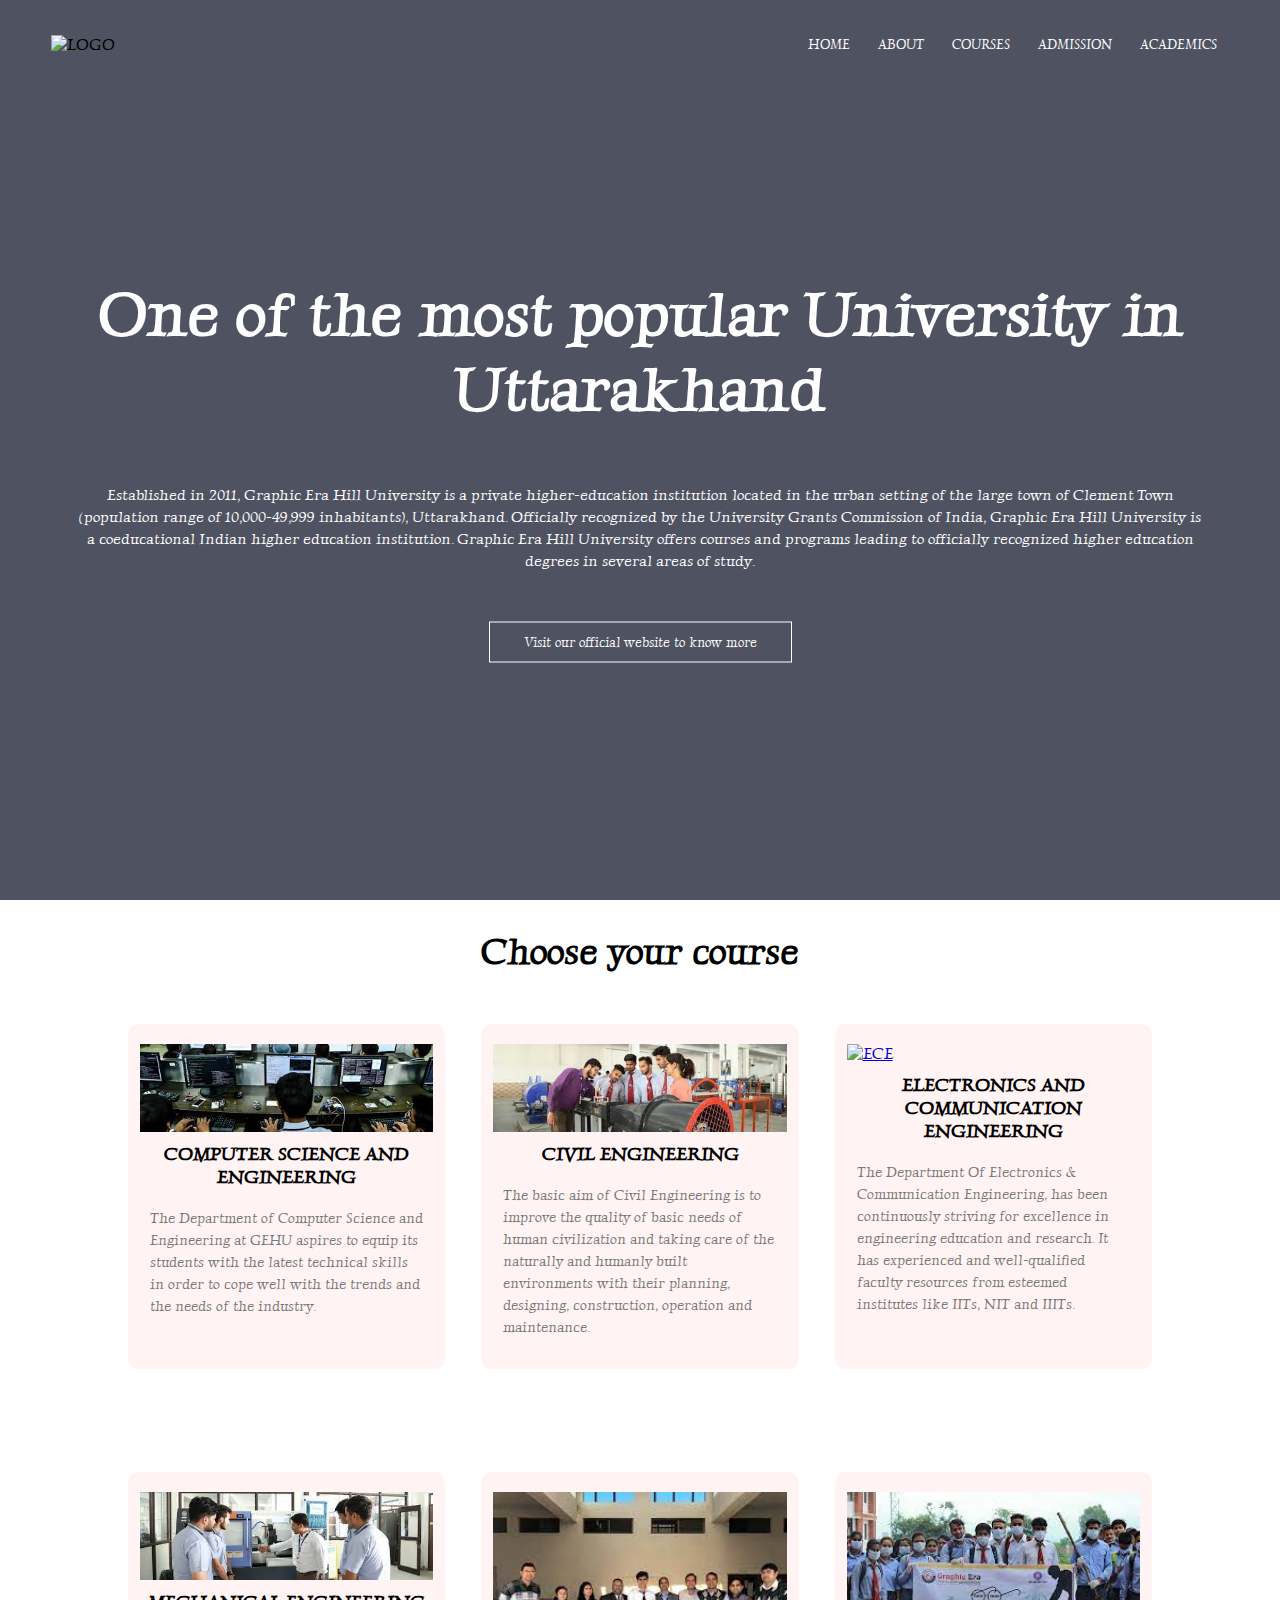
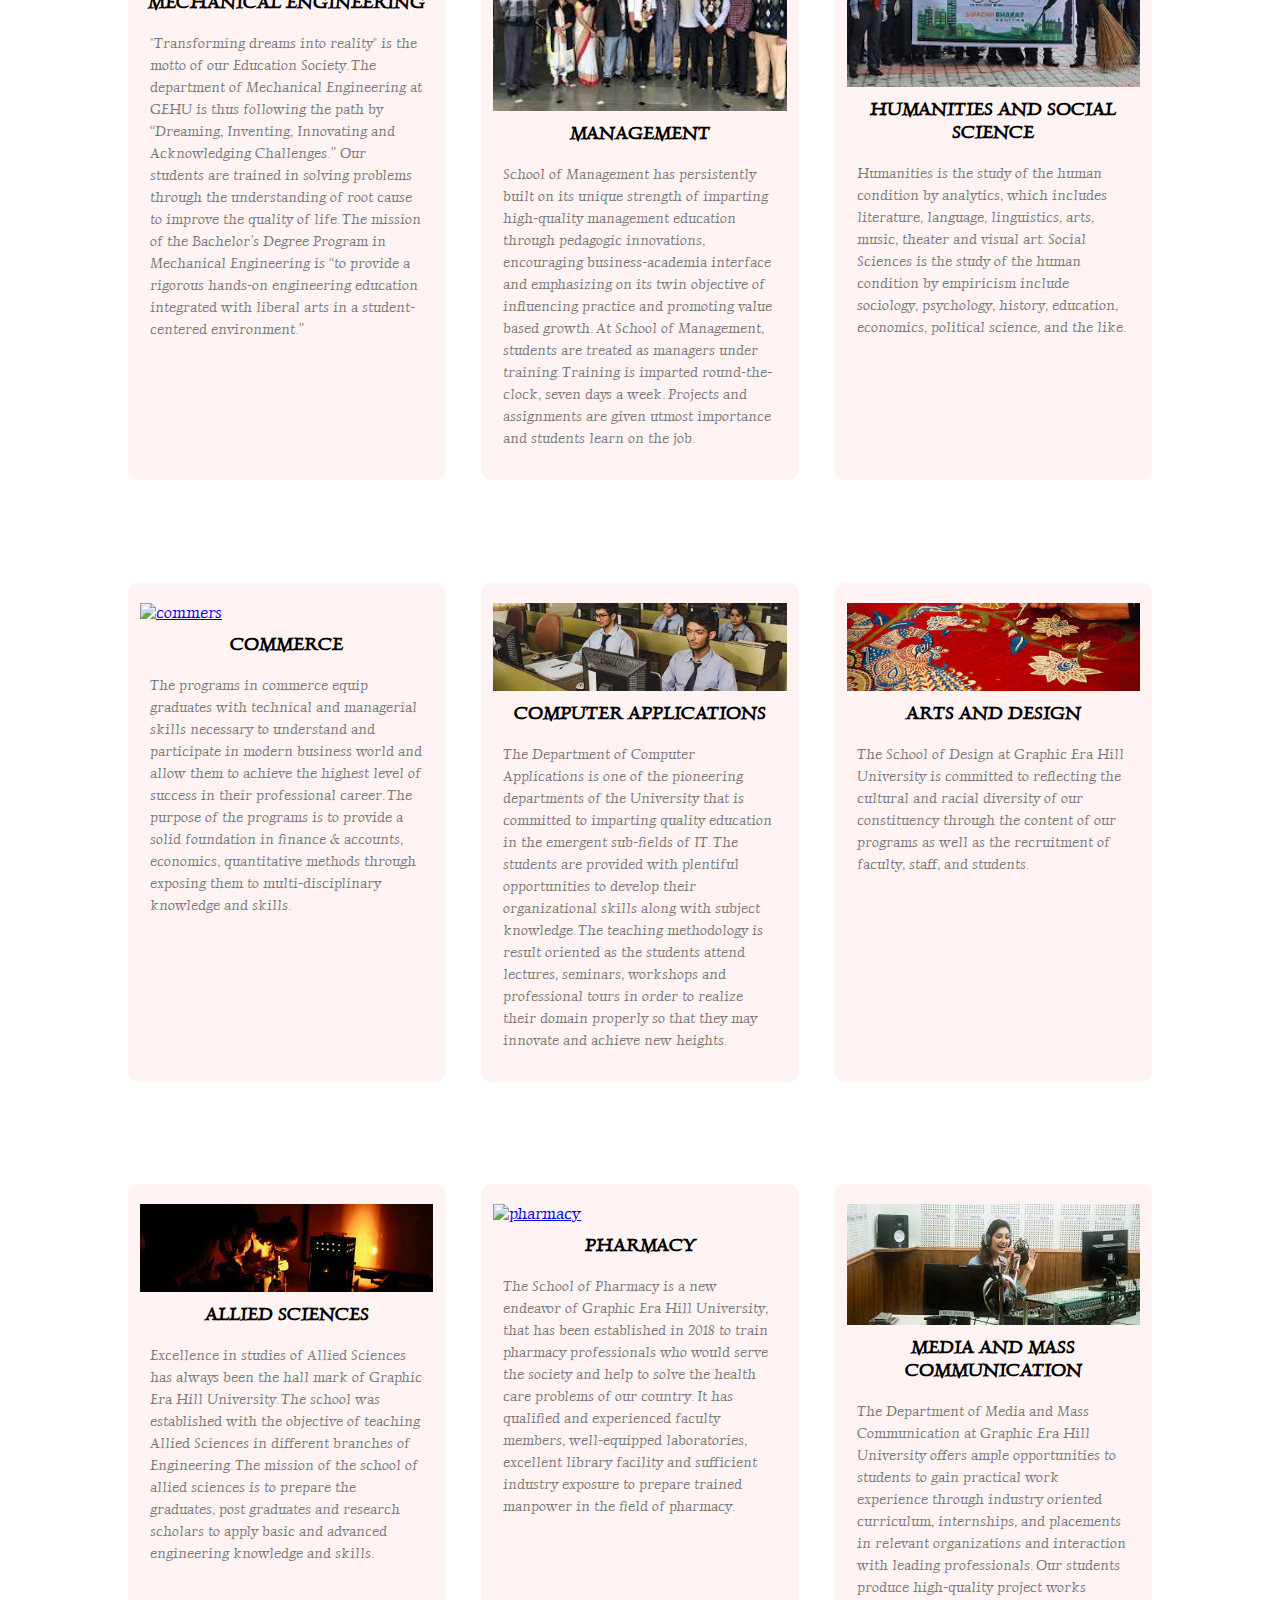
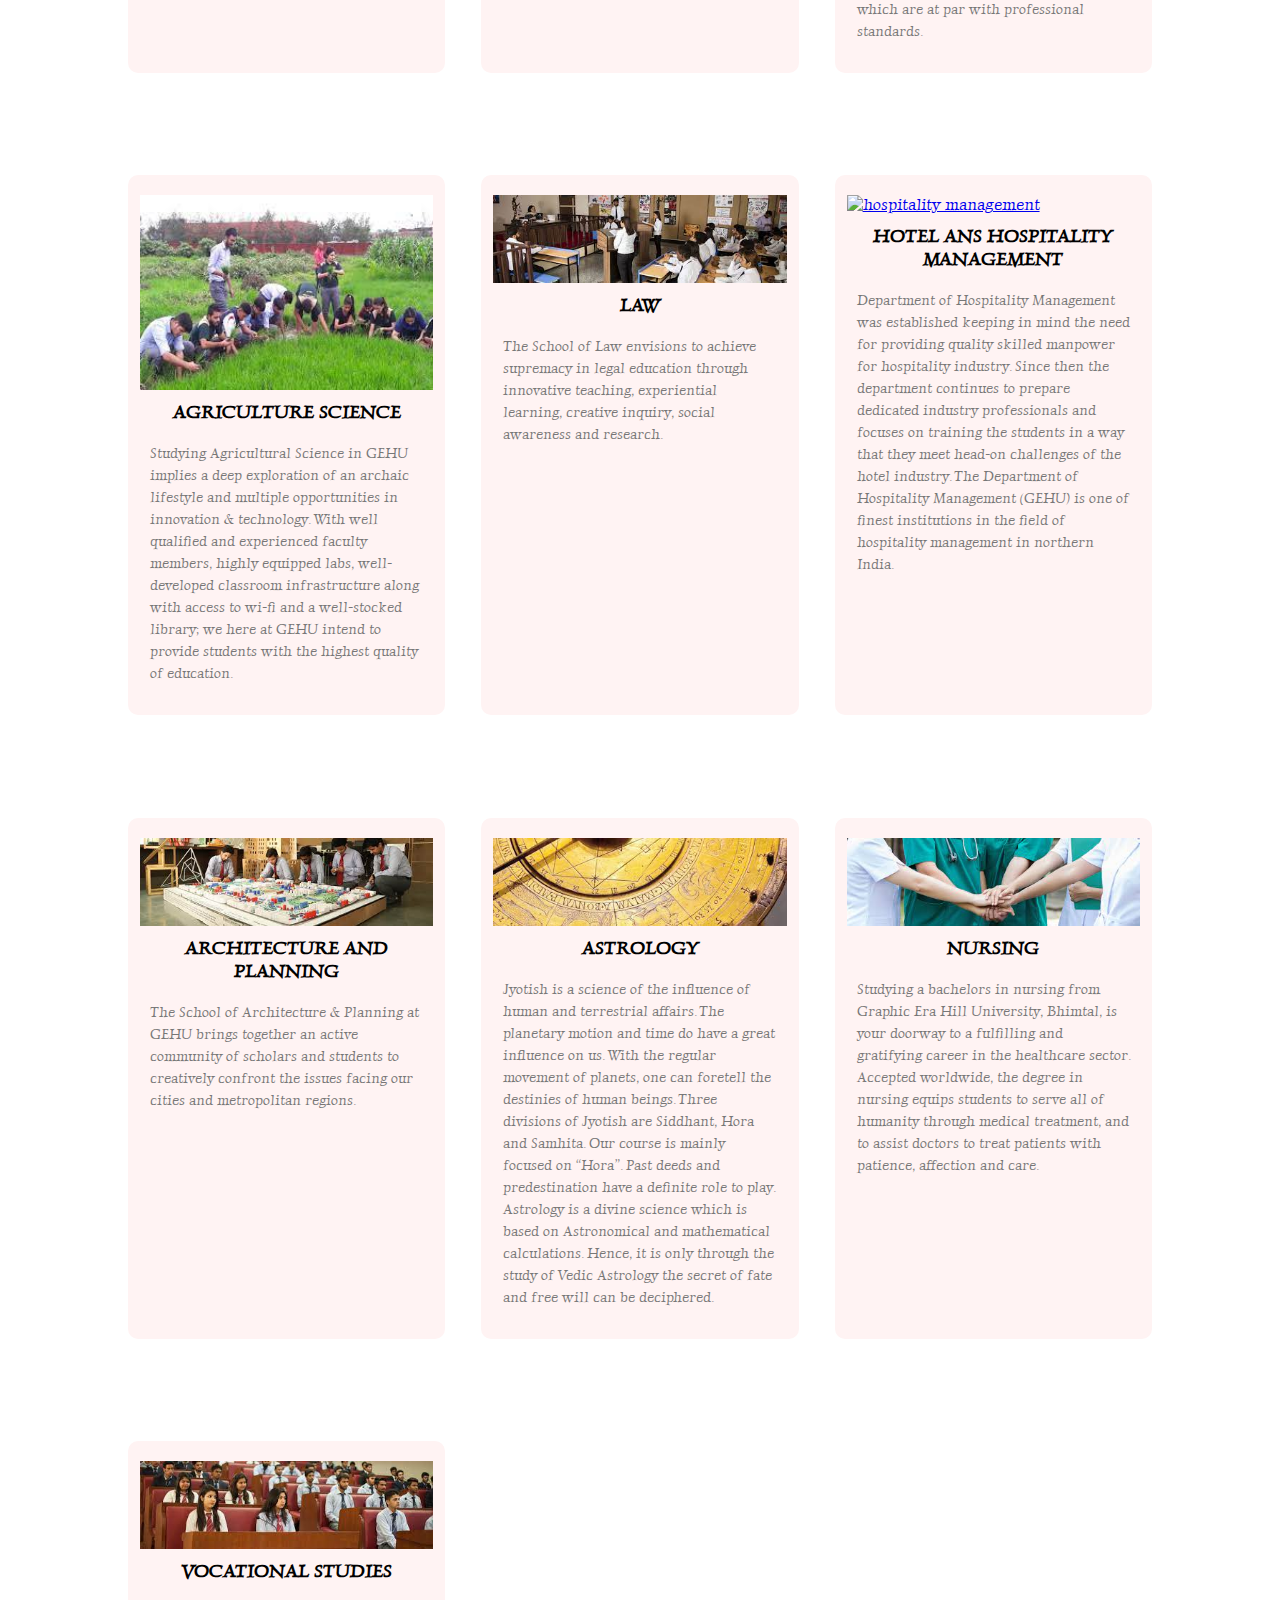
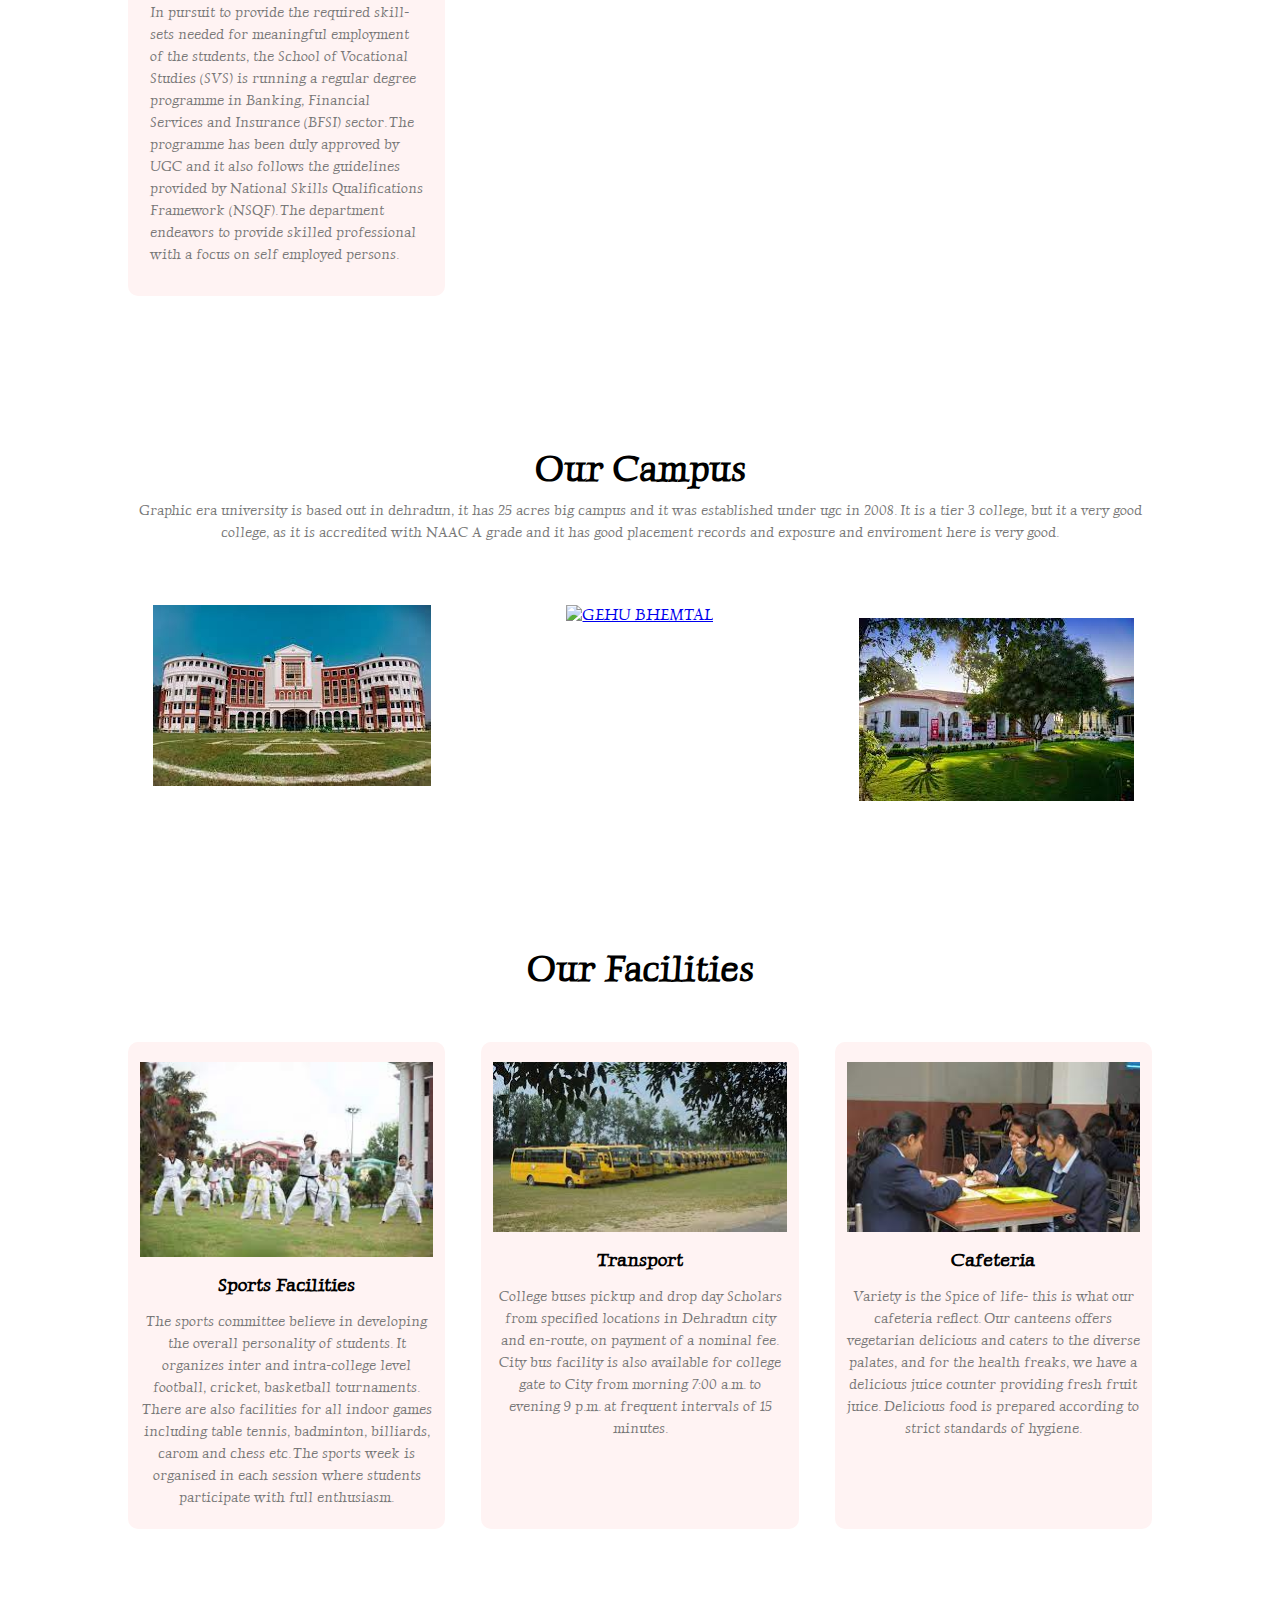
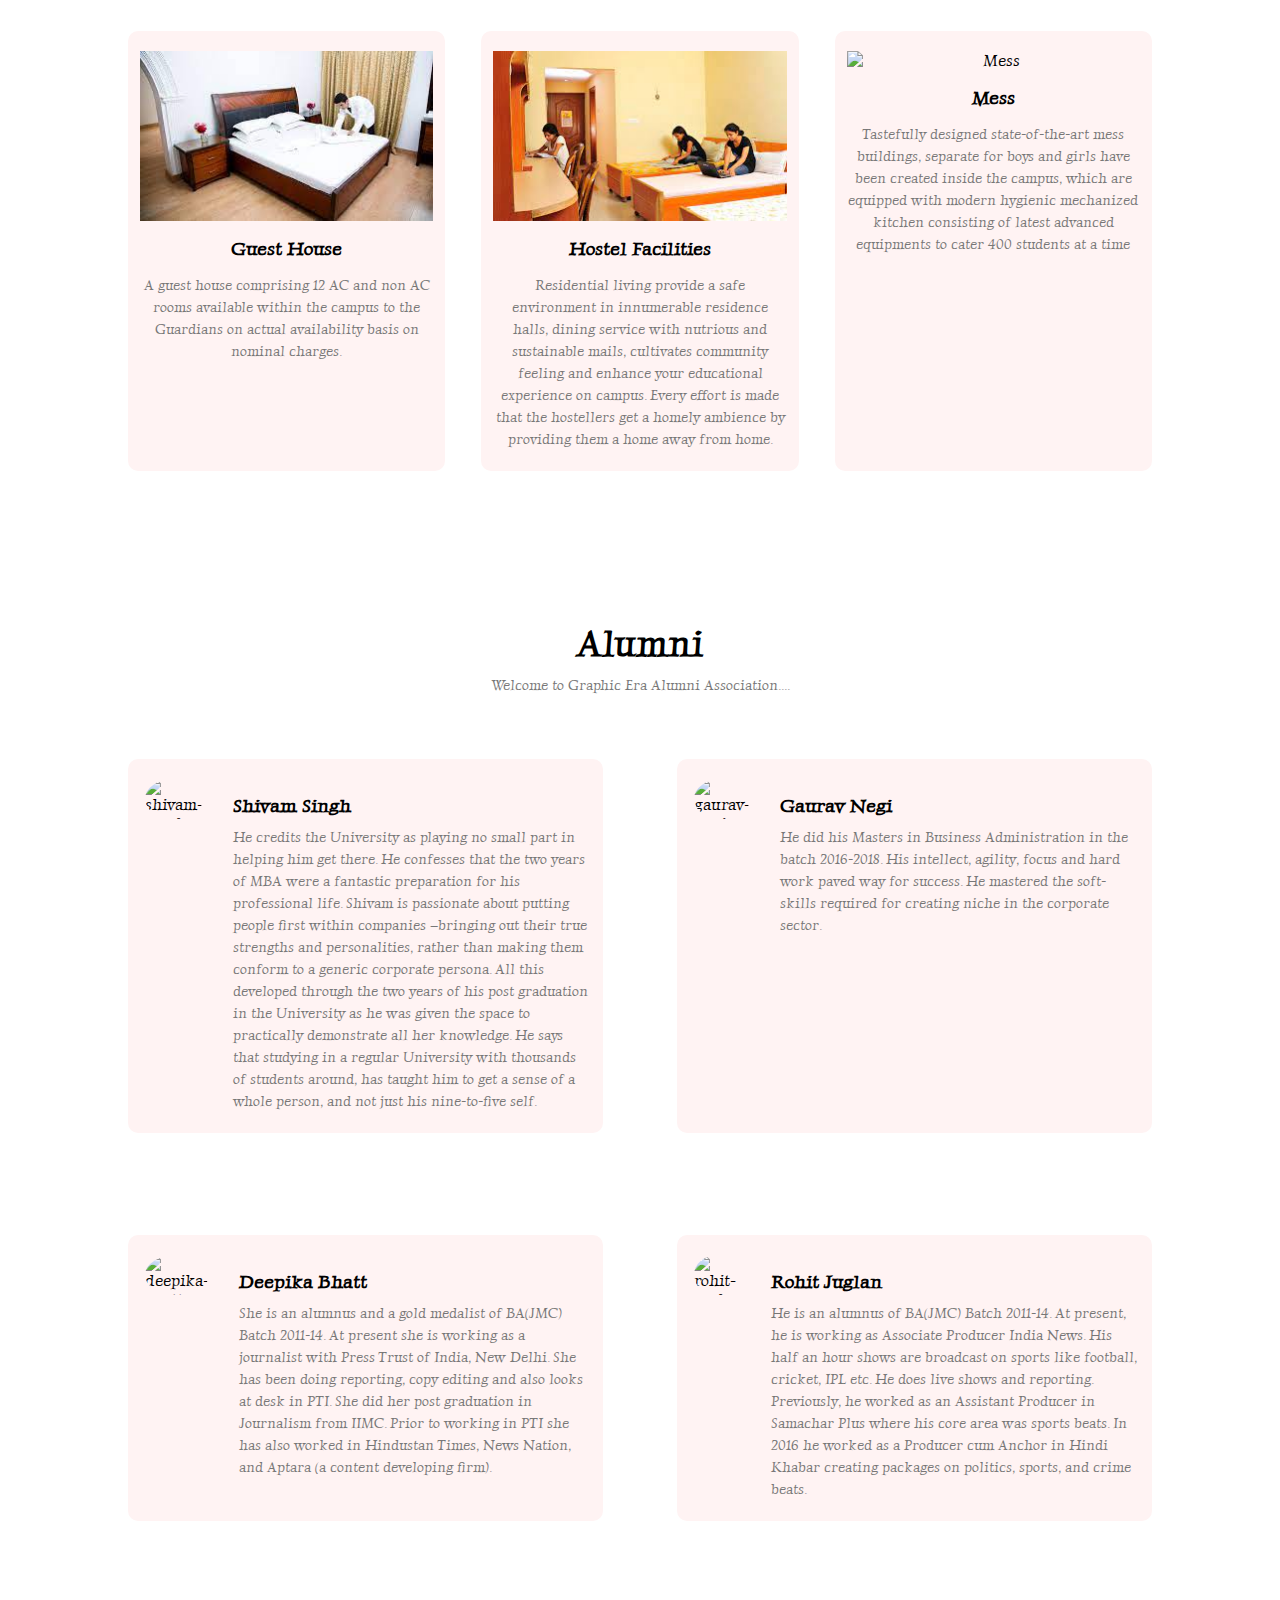
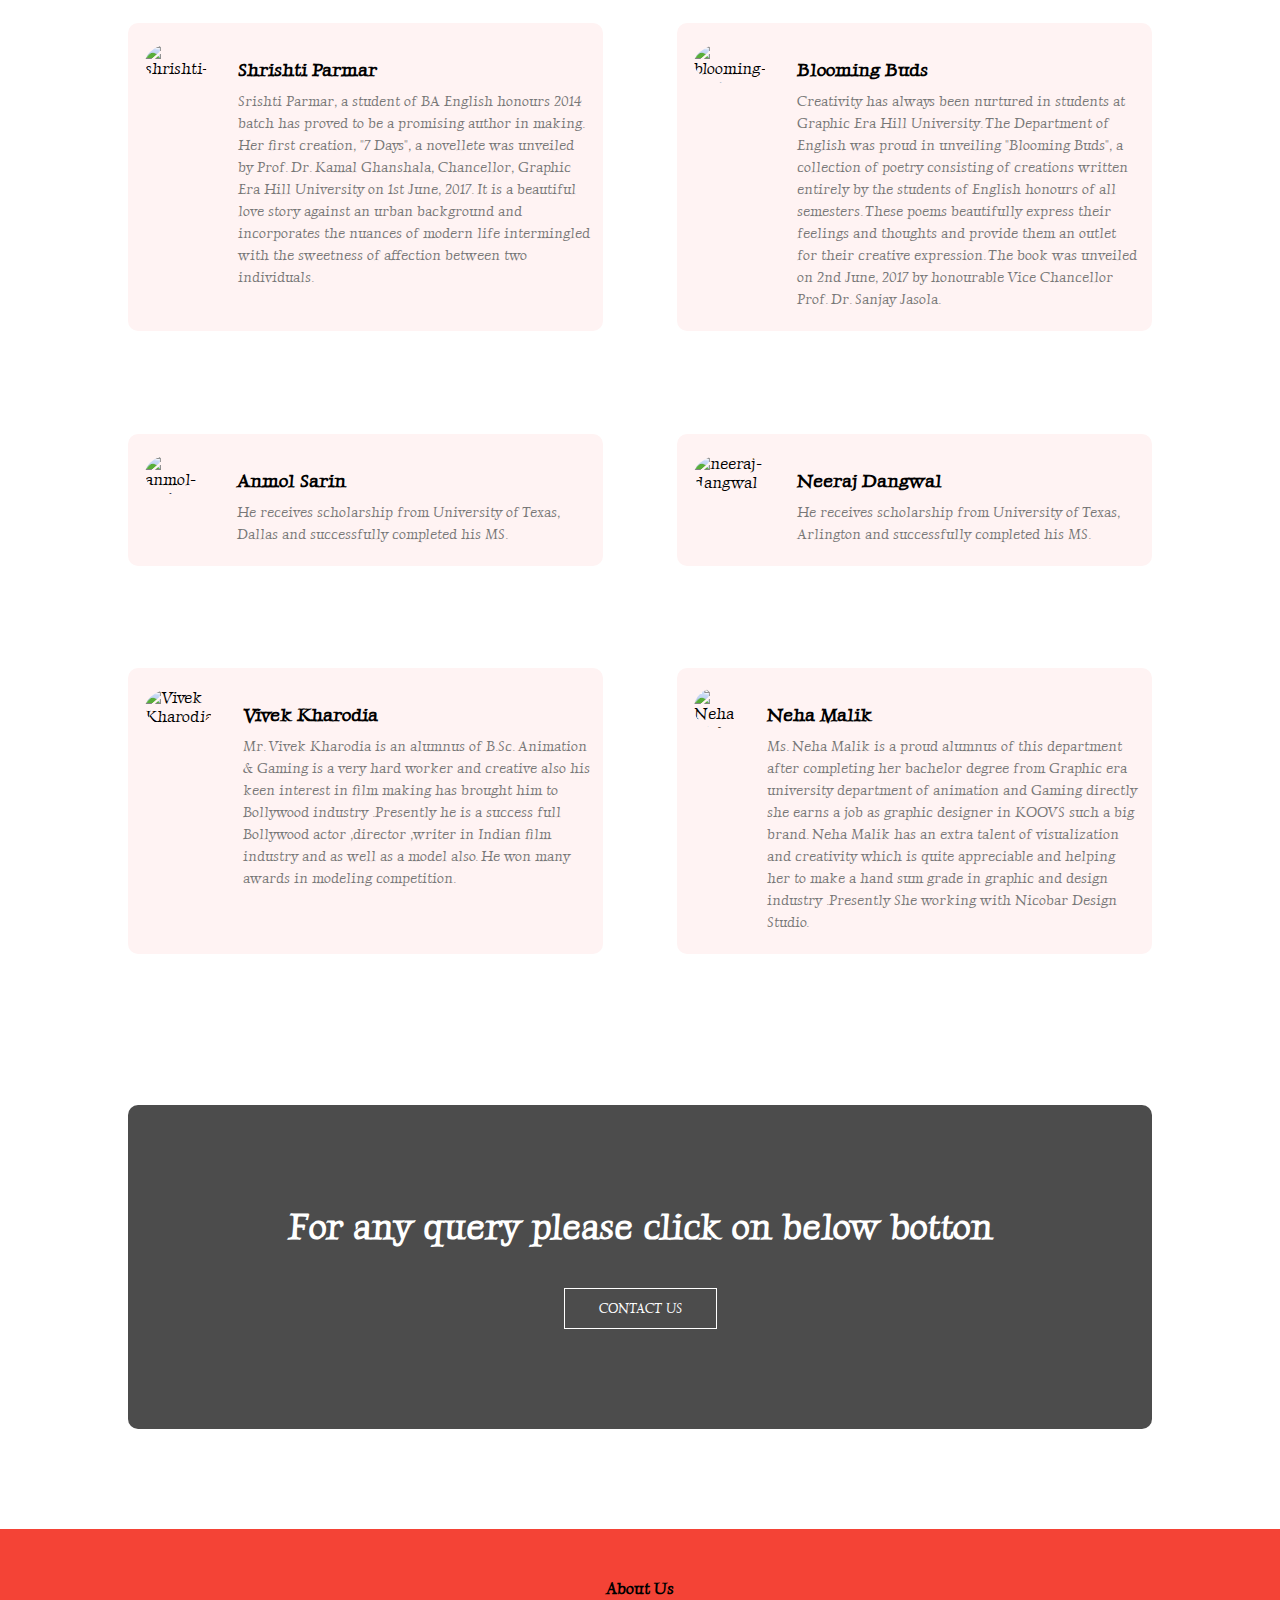
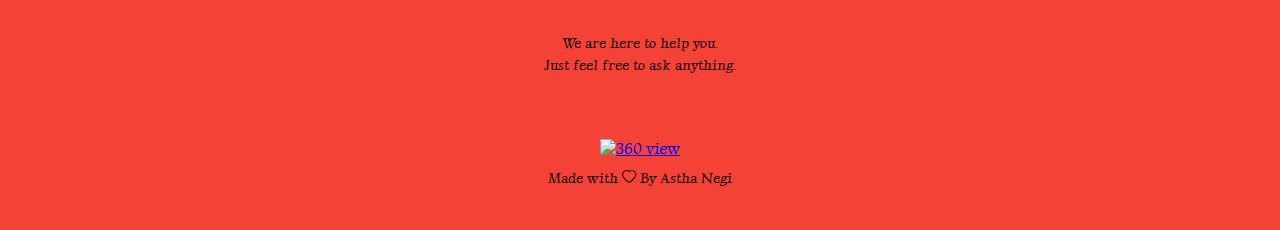
==== commit 927e7713: "Update index.html" ====
--- a/index.html
+++ b/index.html
@@ -18,7 +18,7 @@
     <section class=" header">
 
         <nav>
-            <img src="images/logo.png" alt="LOGO">
+            <img src="https://wweii.in/yahoo_site_admin/assets/images/logo.12151937_std.jpg" alt="LOGO">
             <div class="nav-links" id="navLinks">
                 <i class="bi bi-x" onclick="hideMenu()"></i>
 
@@ -72,7 +72,7 @@
                 <button onclick="topFunction()" id="myBtn" title="Go to top" <i class="bi bi-arrow-up"></i></i></button>
                 <a
                     href="https://www.gehu.ac.in/content/gehu/en/academics/engineering/computer-science-and-engineering.html">
-                    <img src="images/ubantu lab.png" alt="COMPUTER SCIENCE AND ENGINEERING">
+                    <img src="[data-uri]" alt="COMPUTER SCIENCE AND ENGINEERING">
                 </a>
                 <h3>COMPUTER SCIENCE AND ENGINEERING </h3>
                 <p>The Department of Computer Science and Engineering at GEHU aspires to equip its students with the
@@ -80,7 +80,7 @@
             </div>
             <div class="course-col">
                 <a href="https://www.gehu.ac.in/content/gehu/en/academics/engineering/civil-engineering.html">
-                    <img src="images/Civil-Department-lab.jpg" alt="civil">
+                    <img src="[data-uri]" alt="civil">
                 </a>
                 <h3> CIVIL ENGINEERING </h3>
                 <p>The basic aim of Civil Engineering is to improve the quality of basic needs of human civilization and
@@ -90,7 +90,7 @@
             <div class="course-col">
                 <a
                     href="https://www.gehu.ac.in/content/gehu/en/academics/engineering/electronics-and-communication-engineering.html">
-                    <img src="images/ECE_Banner1.jpg" alt="ECE">
+                    <img src="https://encrypted-tbn0.gstatic.com/images?q=tbn:ANd9GcTdwOczgl1XoNvmtiW721_yuzI7gjkaHZnpqA&usqp=CAU" alt="ECE">
                 </a>
                 <h3> ELECTRONICS AND COMMUNICATION ENGINEERING </h3>
                 <p>The Department Of Electronics & Communication Engineering, has been continuously striving for
@@ -102,7 +102,7 @@
         <div class="row">
             <div class="course-col">
                 <a href="https://www.gehu.ac.in/content/gehu/en/academics/engineering/mechanical-engineering.html">
-                    <img src="images/mechnical_engg.jpg" alt="mechanical">
+                    <img src="[data-uri]" alt="mechanical">
                 </a>
                 <h3> MECHANICAL ENGINEERING </h3>
                 <p>"Transforming dreams into reality" is the motto of our Education Society. The department of
@@ -115,7 +115,7 @@
             </div>
             <div class="course-col">
                 <a href="https://www.gehu.ac.in/content/gehu/en/academics/management.html">
-                    <img src="images/management-graphic-era.jpg" alt="management">
+                    <img src="[data-uri]" alt="management">
                 </a>
                 <h3> MANAGEMENT </h3>
                 <p>School of Management has persistently built on its unique strength of imparting high-quality
@@ -127,7 +127,7 @@
             </div>
             <div class="course-col">
                 <a href="https://www.gehu.ac.in/content/gehu/en/academics/humanities.html">
-                    <img src="images/humanities.jpg" alt="humanities">
+                    <img src="[data-uri]" alt="humanities">
                 </a>
                 <h3> HUMANITIES AND SOCIAL SCIENCE </h3>
                 <p>Humanities is the study of the human condition by analytics, which includes literature, language,
@@ -139,7 +139,7 @@
         <div class="row">
             <div class="course-col">
                 <a href="https://www.gehu.ac.in/content/gehu/en/academics/commerce.html">
-                    <img src="images/commerce.jpg" alt="commers">
+                    <img src="https://encrypted-tbn0.gstatic.com/images?q=tbn:ANd9GcQ_M486RnIslu5h5rbA_FQH0V8-Wfykjcs2qA&usqp=CAU" alt="commers">
                 </a>
                 <h3> COMMERCE </h3>
                 <p>The programs in commerce equip graduates with technical and managerial skills necessary to understand
@@ -150,7 +150,7 @@
             </div>
             <div class="course-col">
                 <a href="https://www.gehu.ac.in/content/gehu/en/academics/computer-application.html">
-                    <img src="images/computer-application.jpg" alt="computer-application">
+                    <img src="[data-uri]" alt="computer-application">
                 </a>
                 <h3>COMPUTER APPLICATIONS </h3>
                 <p>The Department of Computer Applications is one of the pioneering departments of the University that
@@ -162,7 +162,7 @@
             </div>
             <div class="course-col">
                 <a href="https://www.gehu.ac.in/content/gehu/en/academics/arts-design.html">
-                    <img src="images/fine-arts-4.jpg" alt="ARTS AND DESIGN">
+                    <img src="[data-uri]" alt="ARTS AND DESIGN">
                 </a>
                 <h3> ARTS AND DESIGN </h3>
                 <p>The School of Design at Graphic Era Hill University is committed to reflecting the cultural and
@@ -173,7 +173,7 @@
         <div class="row">
             <div class="course-col">
                 <a href="https://www.gehu.ac.in/content/gehu/en/academics/allied-sciences.html">
-                    <img src="images/allied-sciences.jpg" alt="ALLIED SCIENCES">
+                    <img src="[data-uri]" alt="ALLIED SCIENCES">
                 </a>
                 <h3> ALLIED SCIENCES </h3>
                 <p>Excellence in studies of Allied Sciences has always been the hall mark of Graphic Era Hill
@@ -184,7 +184,7 @@
             </div>
             <div class="course-col">
                 <a href="https://www.gehu.ac.in/content/gehu/en/academics/school-of-pharmacy.html">
-                    <img src="images/pharmacy.jpg" alt="pharmacy">
+                    <img src="https://encrypted-tbn0.gstatic.com/images?q=tbn:ANd9GcTvcjQcEL6fZWu8RPyYTqAjeq52BqWXF9XNjw&usqp=CAU" alt="pharmacy">
                 </a>
                 <h3> PHARMACY </h3>
                 <p>The School of Pharmacy is a new endeavor of Graphic Era Hill University, that has been established in
@@ -195,7 +195,7 @@
             </div>
             <div class="course-col">
                 <a href="https://www.gehu.ac.in/content/gehu/en/academics/media-mass.html">
-                    <img src="images/media-mass-communication.jpg" alt="media-mass-communication">
+                    <img src="[data-uri]" alt="media-mass-communication">
                 </a>
                 <h3> MEDIA AND MASS COMMUNICATION </h3>
                 <p>The Department of Media and Mass Communication at Graphic Era Hill University offers ample
@@ -207,7 +207,7 @@
         <div class="row">
             <div class="course-col">
                 <a href="https://www.gehu.ac.in/content/gehu/en/academics/agriculture.html">
-                    <img src="images/agriculture.jpg" alt="agriculture">
+                    <img src="[data-uri]" alt="agriculture">
                 </a>
                 <h3> AGRICULTURE SCIENCE </h3>
                 <p>Studying Agricultural Science in GEHU implies a deep exploration of an archaic lifestyle and multiple
@@ -218,7 +218,7 @@
             </div>
             <div class="course-col">
                 <a href="https://www.gehu.ac.in/content/gehu/en/academics/law.html">
-                    <img src="images/law.jpg" alt="law">
+                    <img src="[data-uri]" alt="law">
                 </a>
                 <h3> LAW </h3>
                 <p>The School of Law envisions to achieve supremacy in legal education through innovative teaching,
@@ -226,7 +226,7 @@
             </div>
             <div class="course-col">
                 <a href="https://www.gehu.ac.in/content/gehu/en/academics/hotel-management-haldwani.html">
-                    <img src="images/hotel&hospitality.jpg" alt="hospitality management">
+                    <img src="https://encrypted-tbn0.gstatic.com/images?q=tbn:ANd9GcTjgbX9KseKIO4KuCwVJ6sXmHq0qEG8nRNxHQ&usqp=CAU" alt="hospitality management">
                 </a>
                 <h3> HOTEL ANS HOSPITALITY MANAGEMENT </h3>
                 <p>Department of Hospitality Management was established keeping in mind the need for providing quality
@@ -239,7 +239,7 @@
         <div class="row">
             <div class="course-col">
                 <a href="https://www.gehu.ac.in/content/gehu/en/academics/architecture-and-planning.html">
-                    <img src="images/architecture.jpg" alt="architecture">
+                    <img src="[data-uri]" alt="architecture">
                 </a>
                 <h3>ARCHITECTURE AND PLANNING </h3>
                 <p>The School of Architecture & Planning at GEHU brings together an active community of scholars and
@@ -247,7 +247,7 @@
             </div>
             <div class="course-col">
                 <a href="https://www.gehu.ac.in/content/gehu/en/academics/astrology.html">
-                    <img src="images/astrology.jpg" alt="astrology">
+                    <img src="[data-uri]" alt="astrology">
                 </a>
                 <h3> ASTROLOGY </h3>
                 <p>Jyotish is a science of the influence of human and terrestrial affairs. The planetary motion and time
@@ -259,7 +259,7 @@
             </div>
             <div class="course-col">
                 <a href="https://www.gehu.ac.in/content/gehu/en/academics/nursing-bhimtal.html">
-                    <img src="images/nursing.jpg" alt="nursing">
+                    <img src="[data-uri]" alt="nursing">
                 </a>
                 <h3> NURSING </h3>
                 <p>Studying a bachelors in nursing from Graphic Era Hill University, Bhimtal, is your doorway to a
@@ -271,7 +271,7 @@
         <div class="row">
             <div class="course-col">
                 <a href="https://www.gehu.ac.in/content/gehu/en/academics/vocational-studies.html">
-                    <img src="images/vocational.jpg" alt="vocational studies">
+                    <img src="[data-uri]" alt="vocational studies">
                 </a>
                 <h3> VOCATIONAL STUDIES </h3>
                 <p>In pursuit to provide the required skill-sets needed for meaningful employment of the students, the
@@ -299,7 +299,7 @@
         <div class="row">
             <div class="campus-col">
                 <a href="https://www.shiksha.com/university/graphic-era-dehradun-22612">
-                    <img src="images/ddn.jpg" alt="GEHU DDN">
+                    <img src="[data-uri]" alt="GEHU DDN">
                     <div class="layer">
                         <h3>DEHRADUN</h3>
                     </div>
@@ -307,7 +307,7 @@
             </div>
             <div class="campus-col">
                 <a href="https://www.gehu.ac.in/content/gehu/en/admission-aid/bhimtal.html">
-                    <img src="images/geu bhimtal.jpg" alt="GEHU BHEMTAL">
+                    <img src="https://encrypted-tbn0.gstatic.com/images?q=tbn:ANd9GcRRaRXIBDteHD3igZXgiBvAeqqIoMaCs8UImg&usqp=CAU" alt="GEHU BHEMTAL">
                     <div class="layer">
                         <h3>BHEMTAL</h3>
                     </div>
@@ -315,7 +315,7 @@
             </div>
             <div class="campus-col">
                 <a href="https://www.gehu.ac.in/content/gehu/en/admission-aid/haldwani.html" class="web">
-                    <img src="images/hld.jpg" alt="GEHU HALDWANI">
+                    <img src="[data-uri]" alt="GEHU HALDWANI">
                     <div class="layer">
                         <h3>HALDWANI</h3>
                     </div>
@@ -332,7 +332,7 @@
         <h1>Our Facilities</h1>
         <div class="row">
             <div class="facilities-col">
-                <img src="images/sports.jfif" alt="Sports">
+                <img src="[data-uri]" alt="Sports">
                 <h3>Sports Facilities</h3>
                 <p>The sports committee believe in developing the overall personality of students. It organizes inter
                     and intra-college level football, cricket, basketball tournaments. There are also facilities for all
@@ -340,14 +340,14 @@
                     organised in each session where students participate with full enthusiasm. </p>
             </div>
             <div class="facilities-col">
-                <img src="images/transport.jpg" alt="Transport">
+                <img src="[data-uri]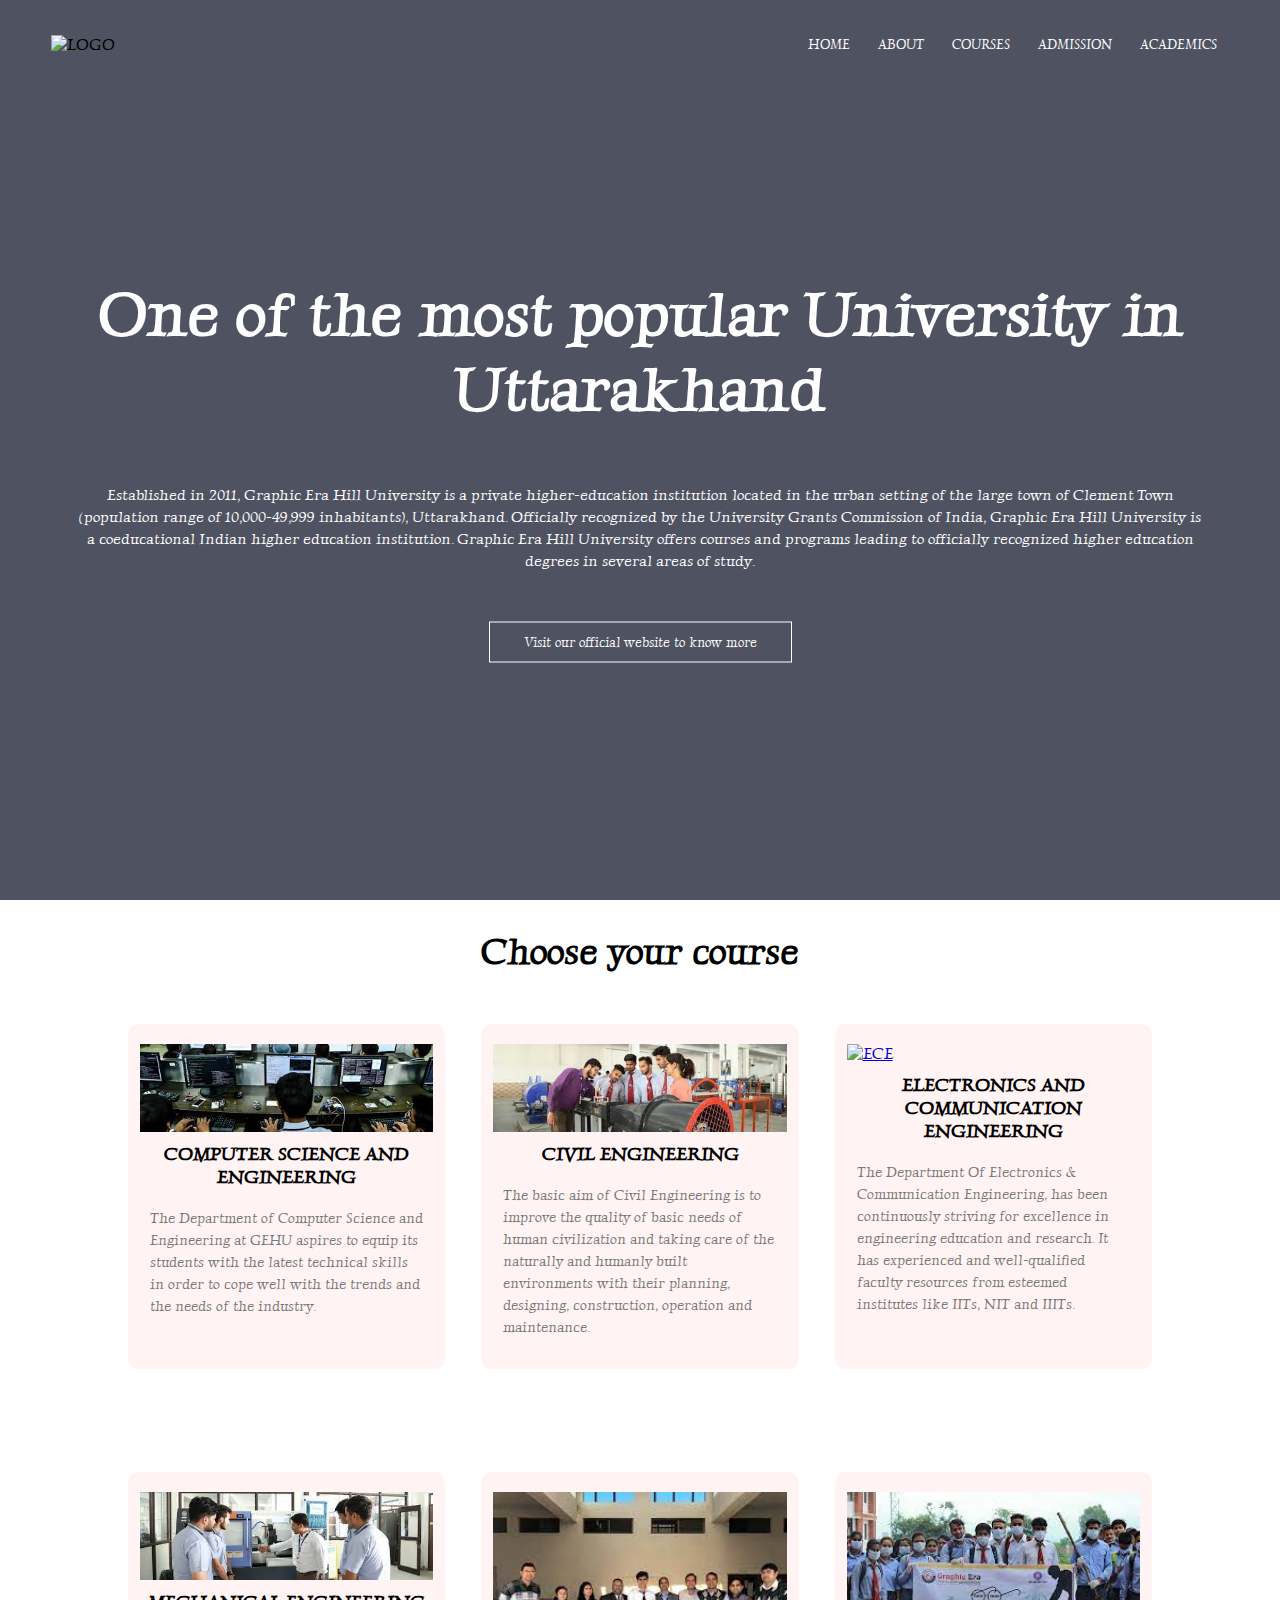
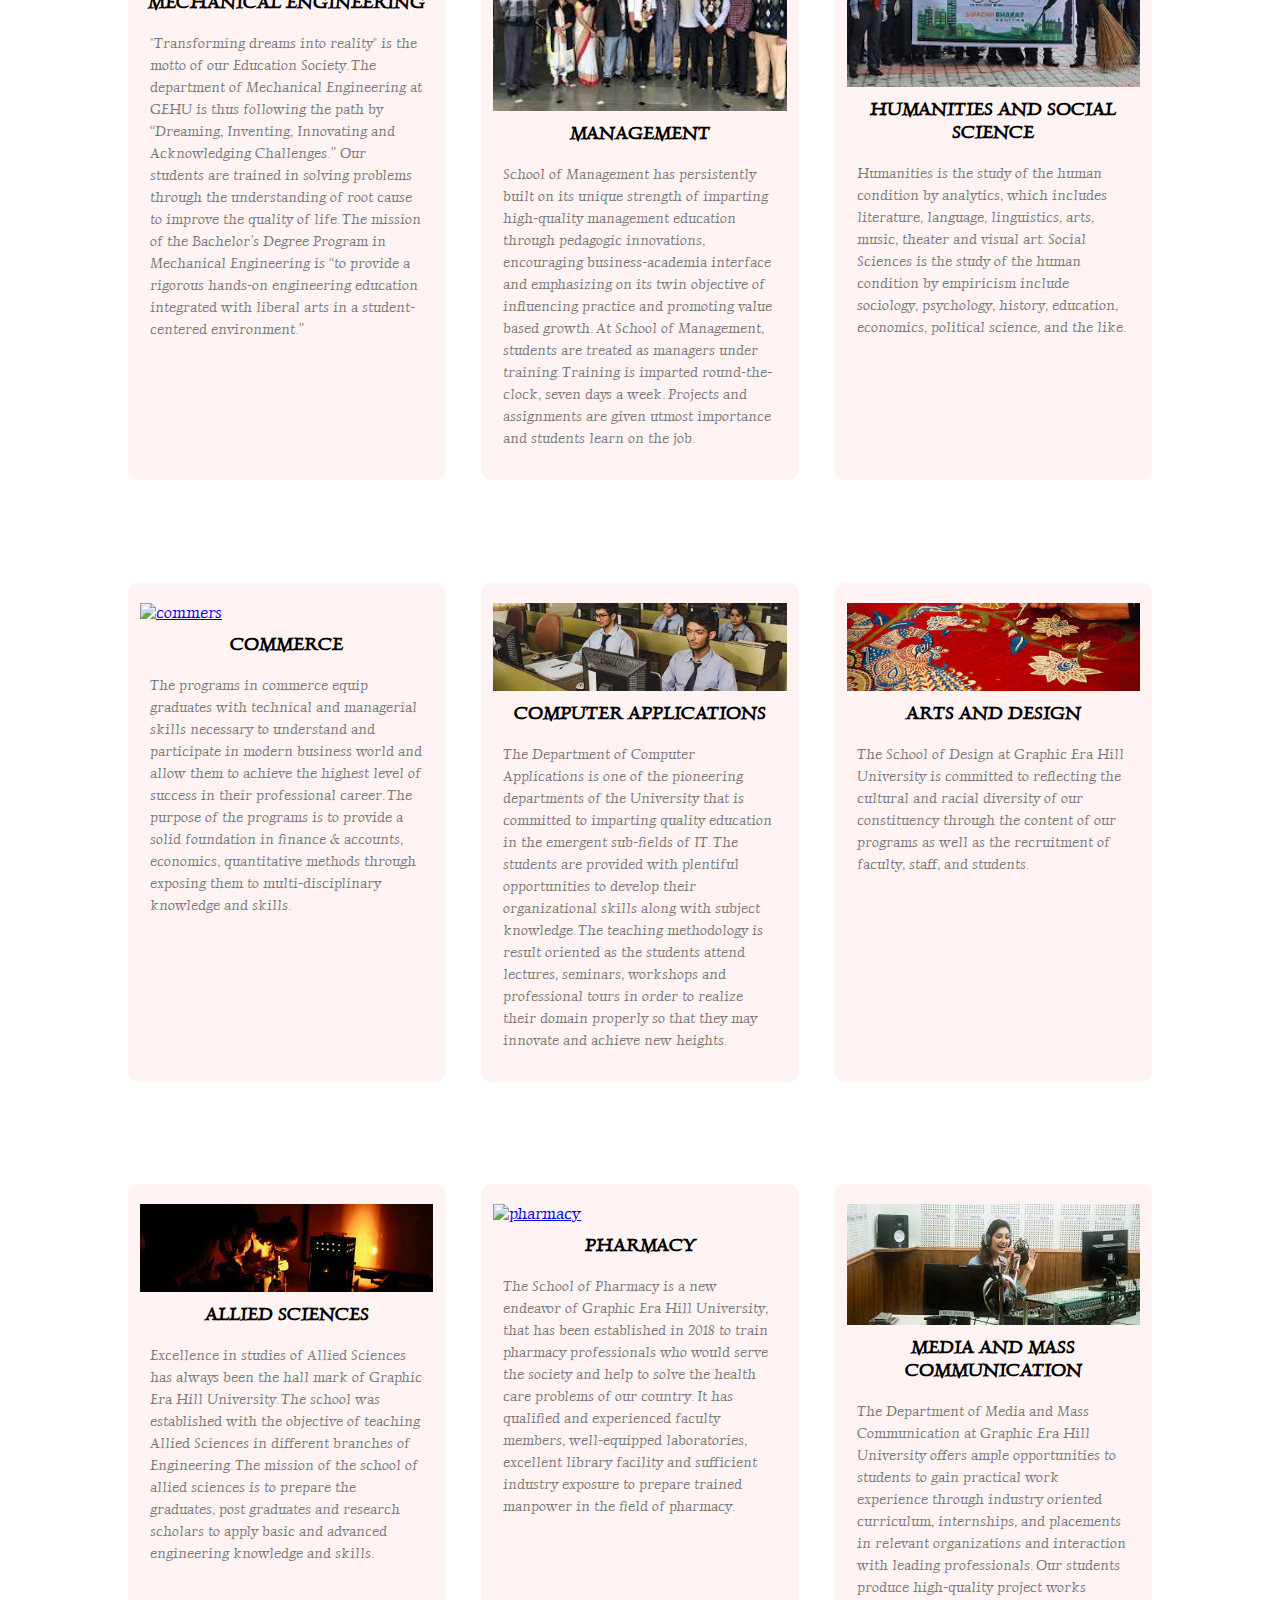
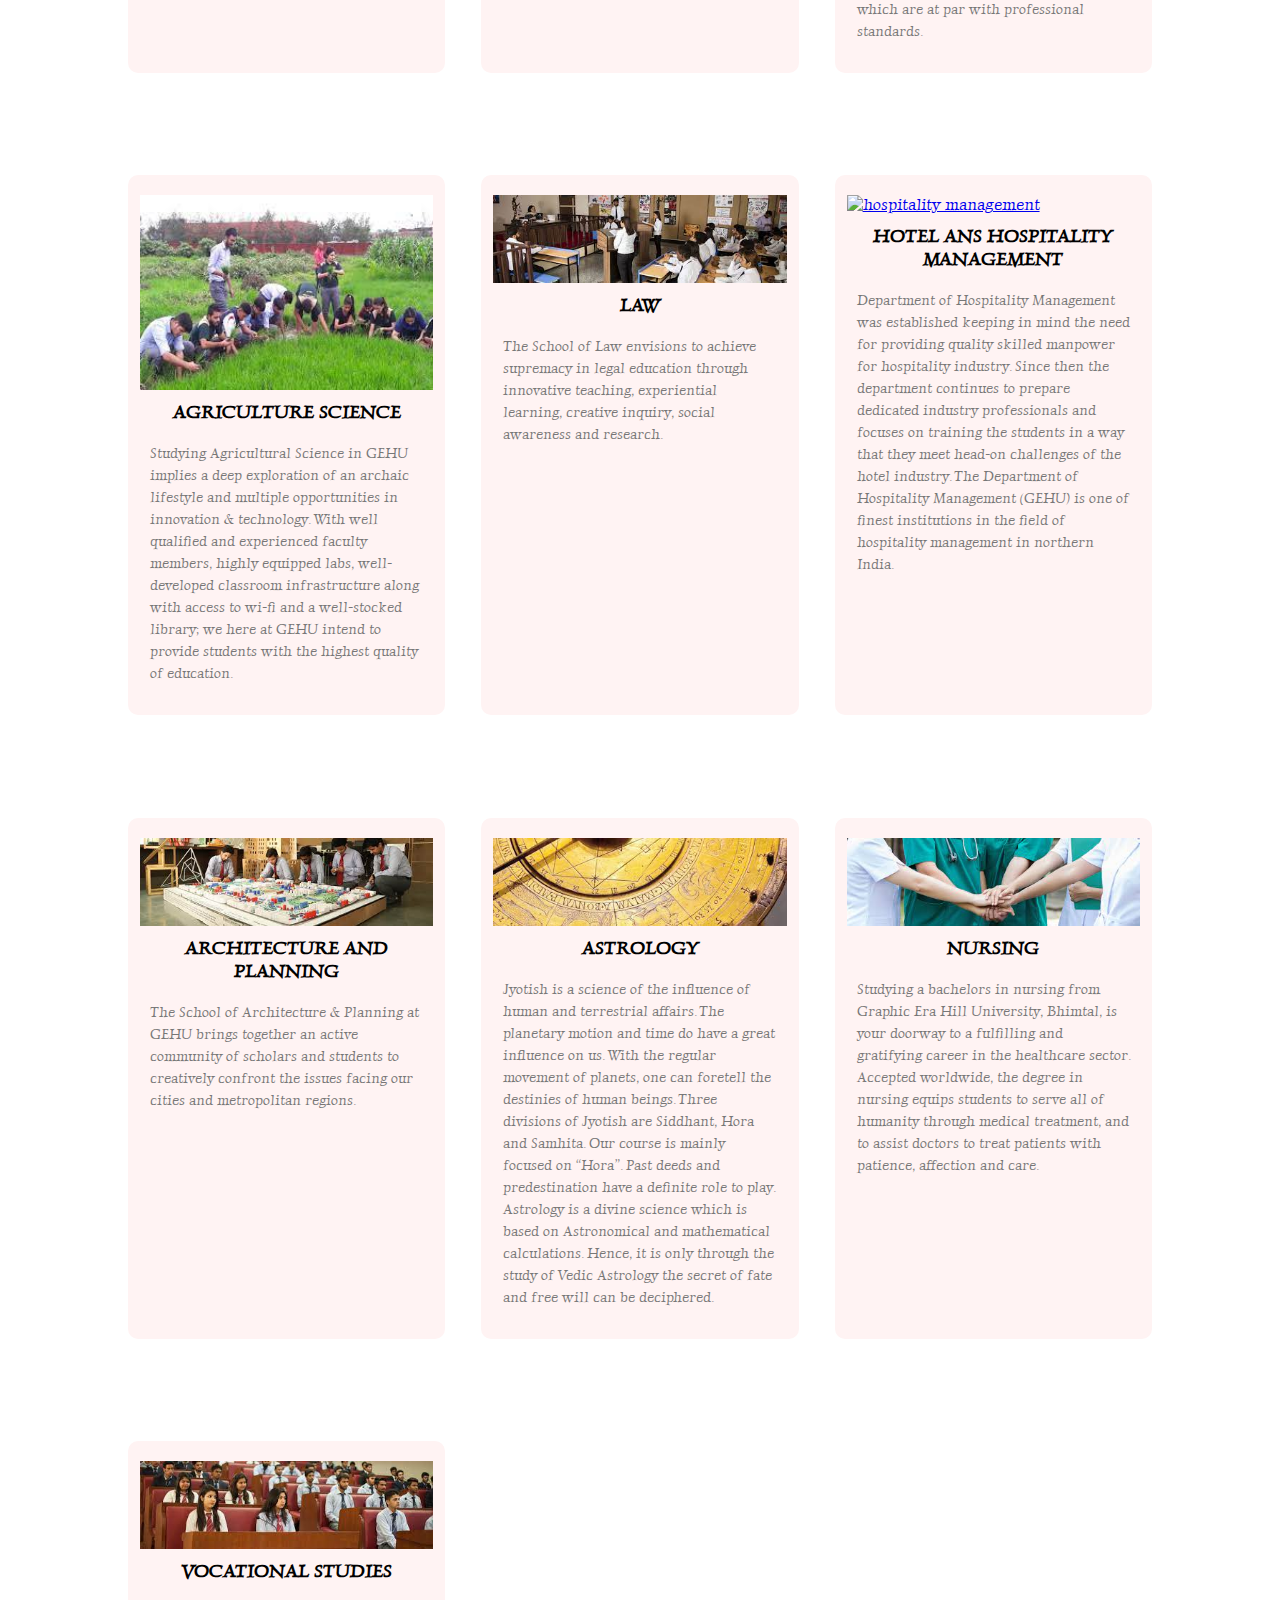
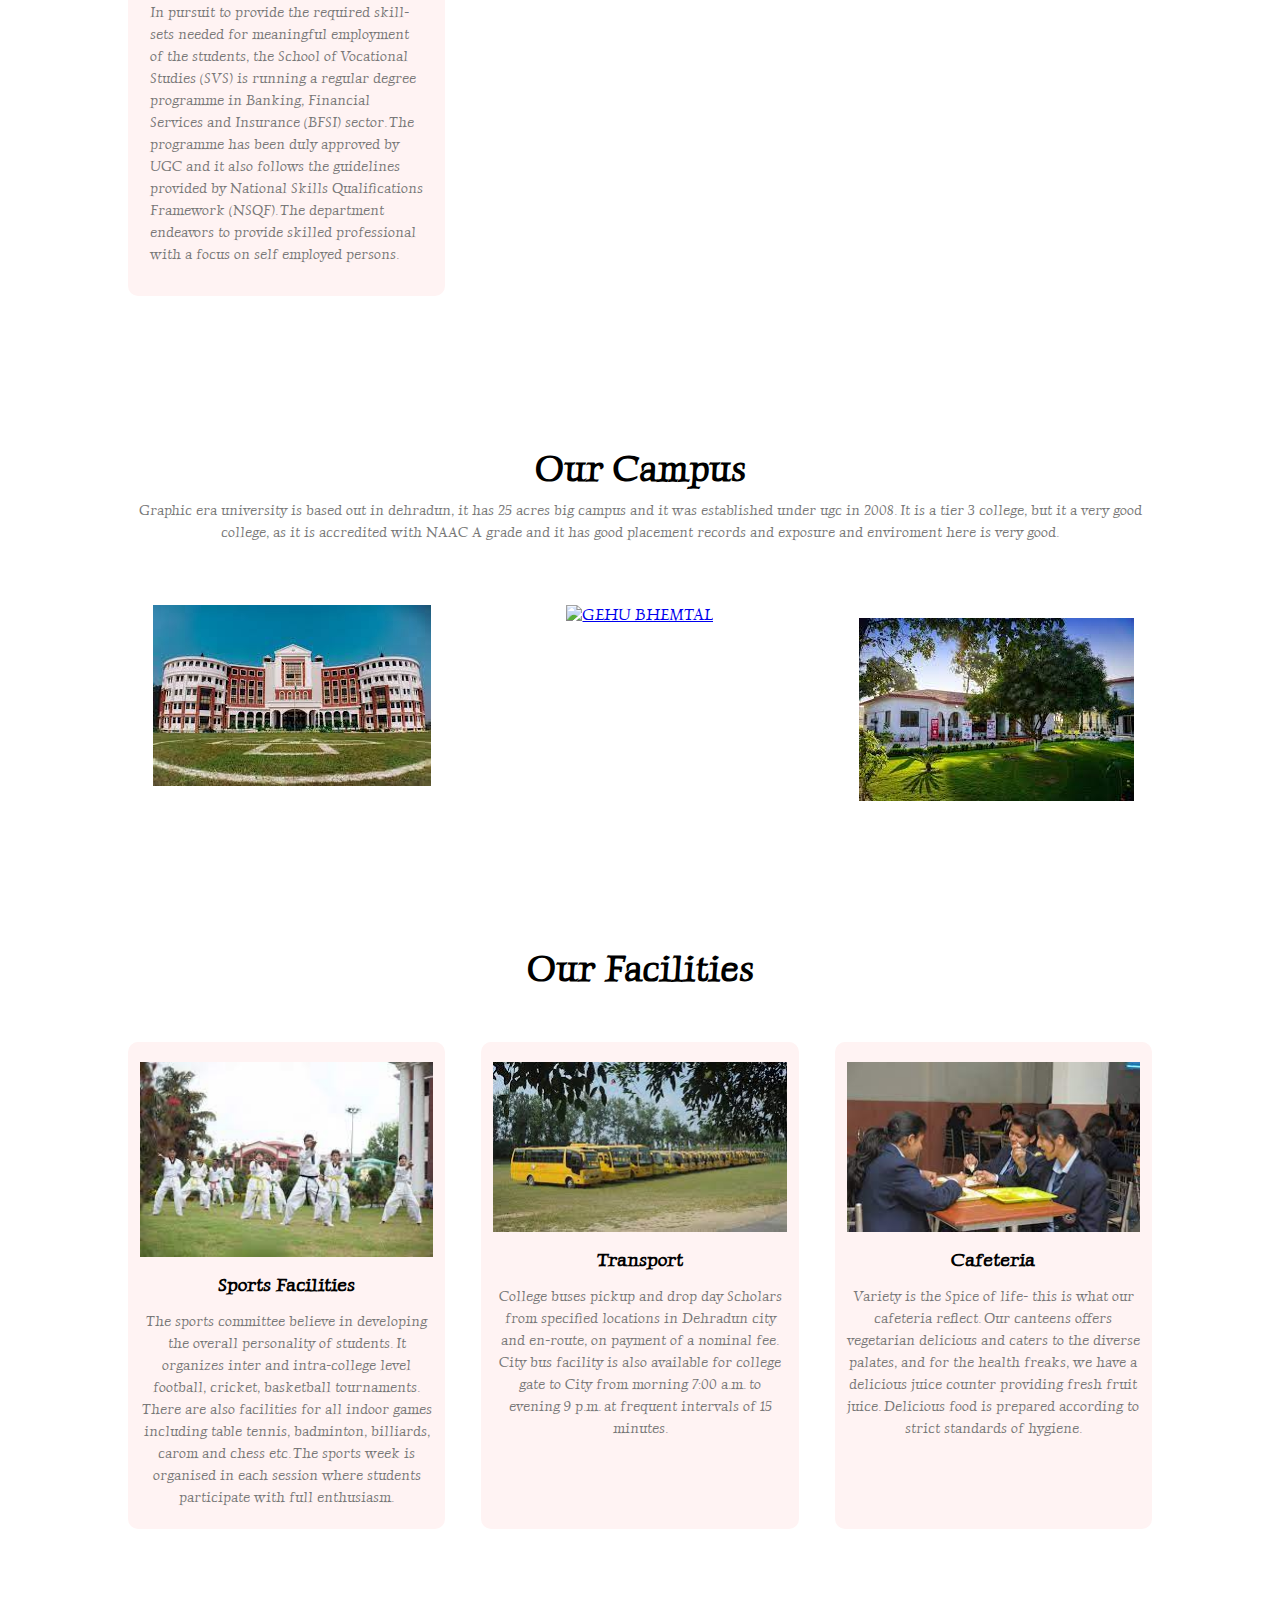
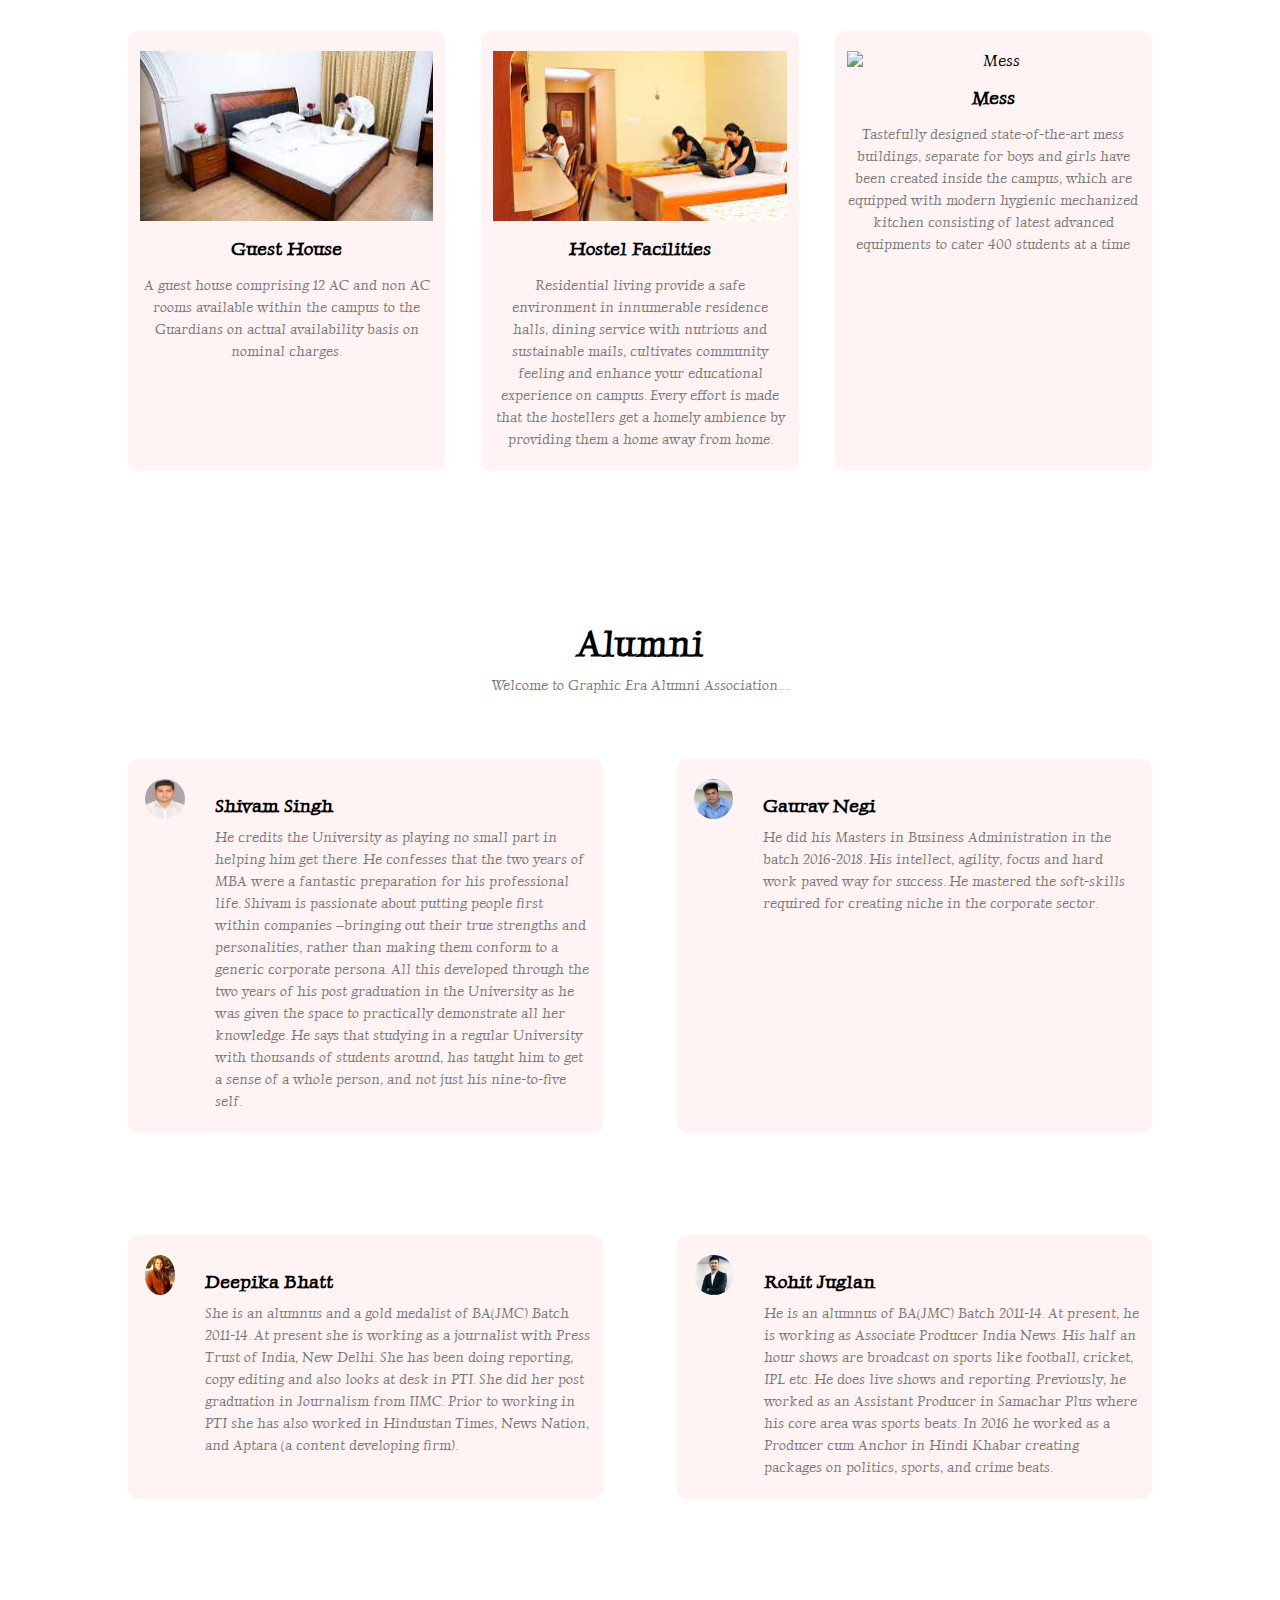
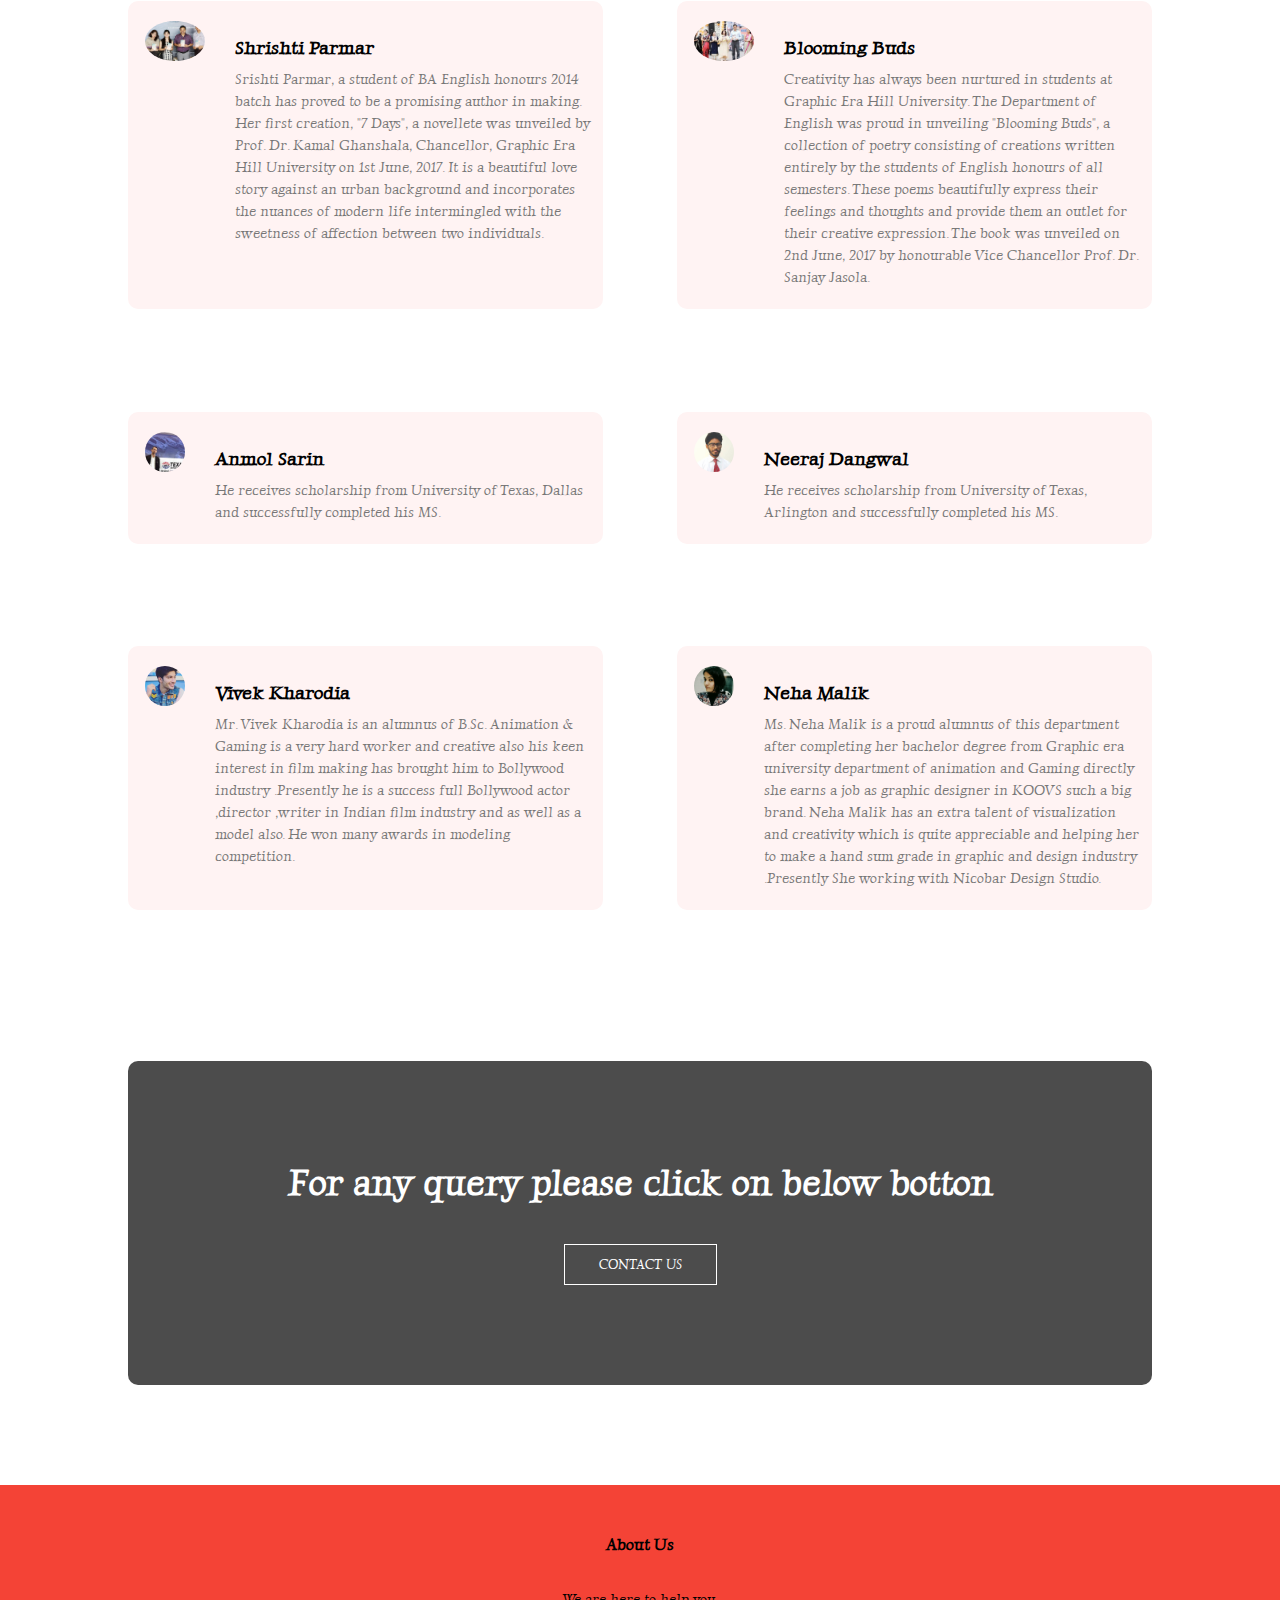
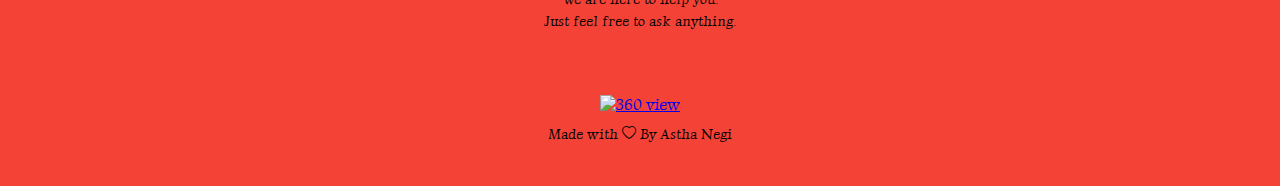
==== commit f07fbfbe: "Update index.html" ====
--- a/index.html
+++ b/index.html
@@ -389,7 +389,7 @@
         <p>Welcome to Graphic Era Alumni Association....</p>
         <div class="row">
             <div class="alumni-col">
-                <img src="images/shivam-singh-ITC.jpg" alt="shivam-singh-ITC">
+                <img src="shivam-singh-ITC.jpg" alt="shivam-singh-ITC">
                 <div>
                     <h3>Shivam Singh</h3>
                     <p>He credits the University as playing no small part in helping him get there. He confesses that
@@ -408,7 +408,7 @@
                 </div>
             </div>
             <div class="alumni-col">
-                <img src="images/gaurav-negi.jfif" alt="gaurav-negi">
+                <img src="gaurav-negi.jfif" alt="gaurav-negi">
                 <div>
                     <h3>Gaurav Negi</h3>
                     <p>He did his Masters in Business Administration in the batch 2016-2018. His intellect, agility,
@@ -422,7 +422,7 @@
         </div>
         <div class="row">
             <div class="alumni-col">
-                <img src="images/deepika-bhatt.jpg" alt="deepika-bhatt">
+                <img src="deepika-bhatt.jpg" alt="deepika-bhatt">
                 <div>
                     <h3>Deepika Bhatt</h3>
                     <p>
@@ -436,7 +436,7 @@
                 </div>
             </div>
             <div class="alumni-col">
-                <img src="images/rohit-juglan.jpg" alt="rohit-juglan">
+                <img src="rohit-juglan.jpg" alt="rohit-juglan">
                 <div>
                     <h3>Rohit Juglan</h3>
                     <p>He is an alumnus of BA(JMC) Batch 2011-14. At present, he is working as Associate Producer India
@@ -453,7 +453,7 @@
         </div>
         <div class="row">
             <div class="alumni-col">
-                <img src="images/shrishti-parmar.jpg" alt="shrishti-parmar">
+                <img src="shrishti-parmar.jpg" alt="shrishti-parmar">
                 <div>
                     <h3>Shrishti Parmar</h3>
                     <p>Srishti Parmar, a student of BA English honours 2014 batch has proved to be a promising author in
@@ -466,7 +466,7 @@
                 </div>
             </div>
             <div class="alumni-col">
-                <img src="images/blooming-buds.jpg" alt="blooming-buds">
+                <img src="blooming-buds.jpg" alt="blooming-buds">
                 <div>
                     <h3>Blooming Buds</h3>
                     <p>Creativity has always been nurtured in students at Graphic Era Hill University. The Department of
@@ -481,14 +481,14 @@
         </div>
         <div class="row">
             <div class="alumni-col">
-                <img src="images/anmol-sarin.jpg" alt="anmol-sarin">
+                <img src="anmol-sarin.jpg" alt="anmol-sarin">
                 <div>
                     <h3>Anmol Sarin</h3>
                     <p>He receives scholarship from University of Texas, Dallas and successfully completed his MS.</p>
                 </div>
             </div>
             <div class="alumni-col">
-                <img src="images/neeraj-dangwal.jpg" alt="neeraj-dangwal">
+                <img src="neeraj-dangwal.jpg" alt="neeraj-dangwal">
                 <div>
                     <h3>Neeraj Dangwal</h3>
                     <p>He receives scholarship from University of Texas, Arlington and successfully completed his MS.
@@ -498,7 +498,7 @@
         </div>
         <div class="row">
             <div class="alumni-col">
-                <img src="images/vivek-kharodia.gif" alt="Vivek Kharodia">
+                <img src="vivek-kharodia.gif" alt="Vivek Kharodia">
                 <div>
                     <h3>Vivek Kharodia</h3>
                     <p>Mr. Vivek Kharodia is an alumnus of B.Sc. Animation & Gaming is a very hard worker and creative
@@ -512,7 +512,7 @@
                 </div>
             </div>
             <div class="alumni-col">
-                <img src="images/neha-malik.gif" alt="Neha Malik">
+                <img src="neha-malik.gif" alt="Neha Malik">
                 <div>
                     <h3>Neha Malik</h3>
                     <p>
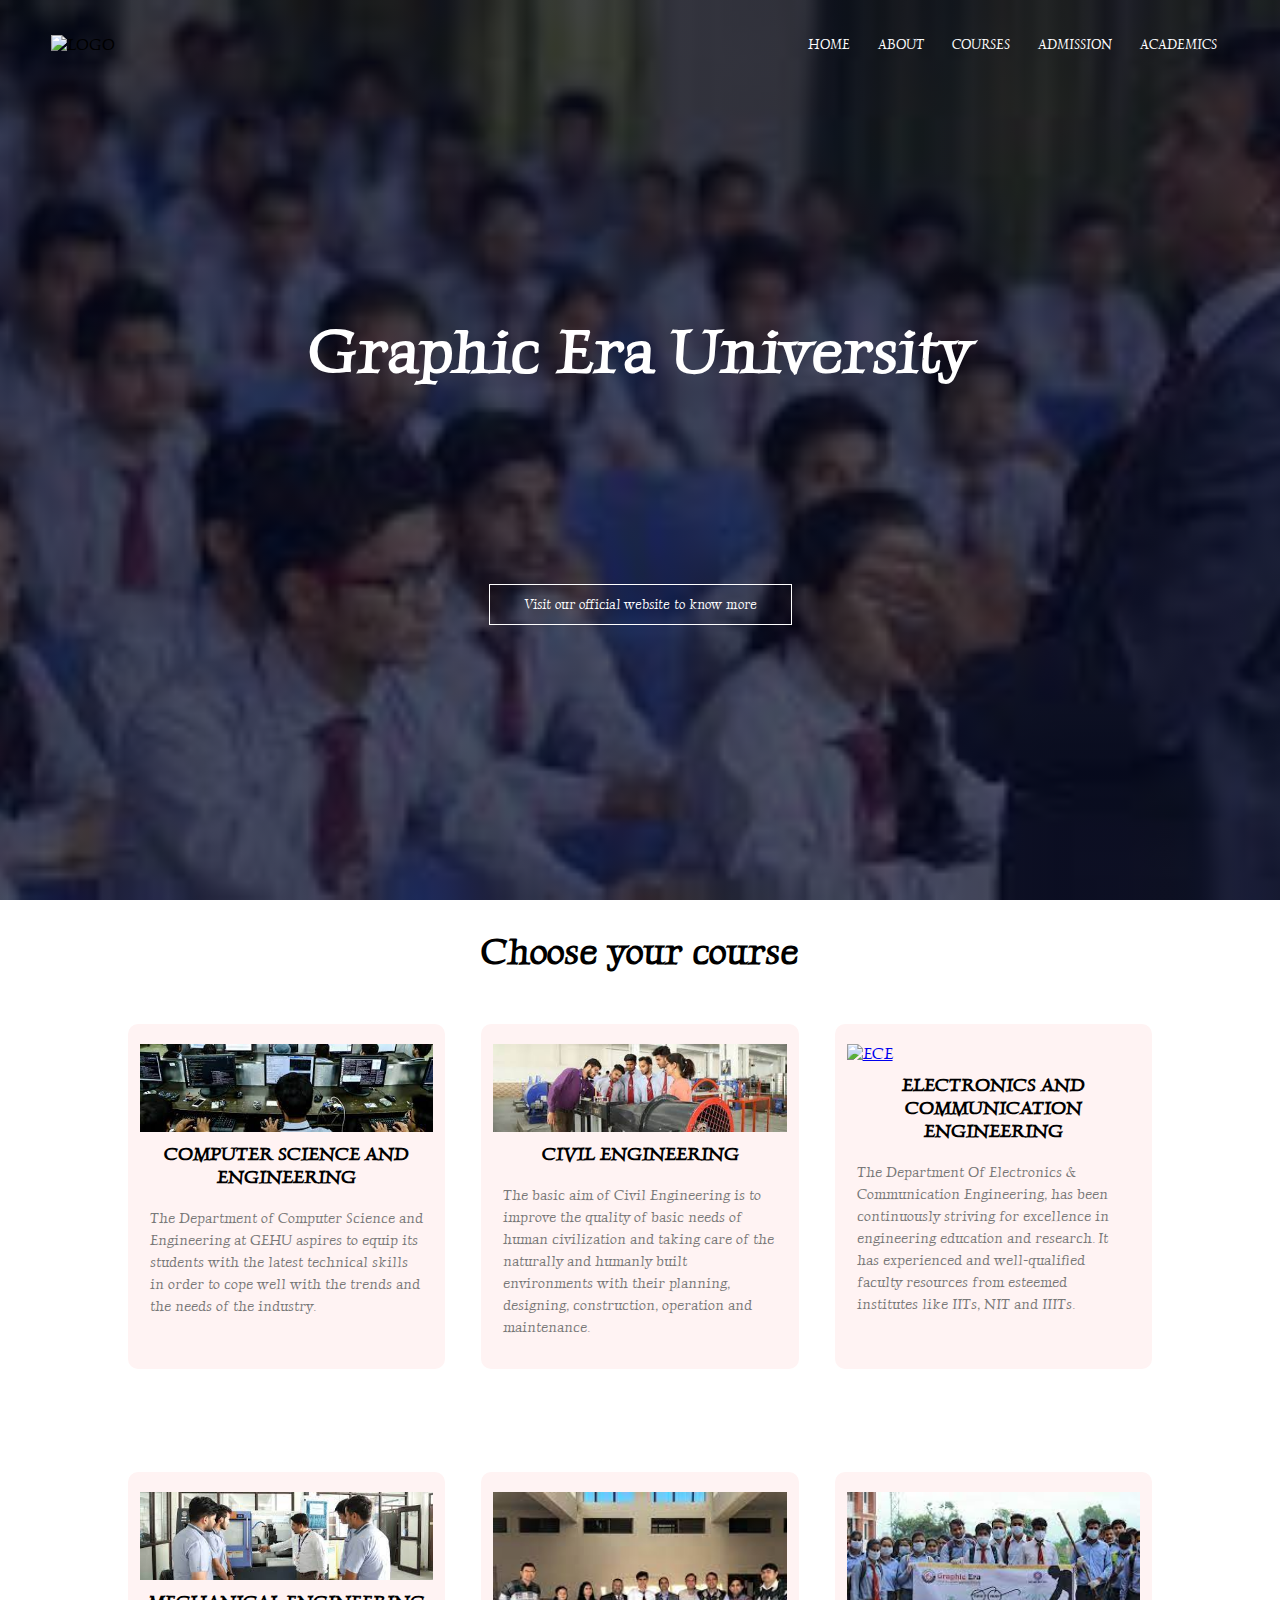
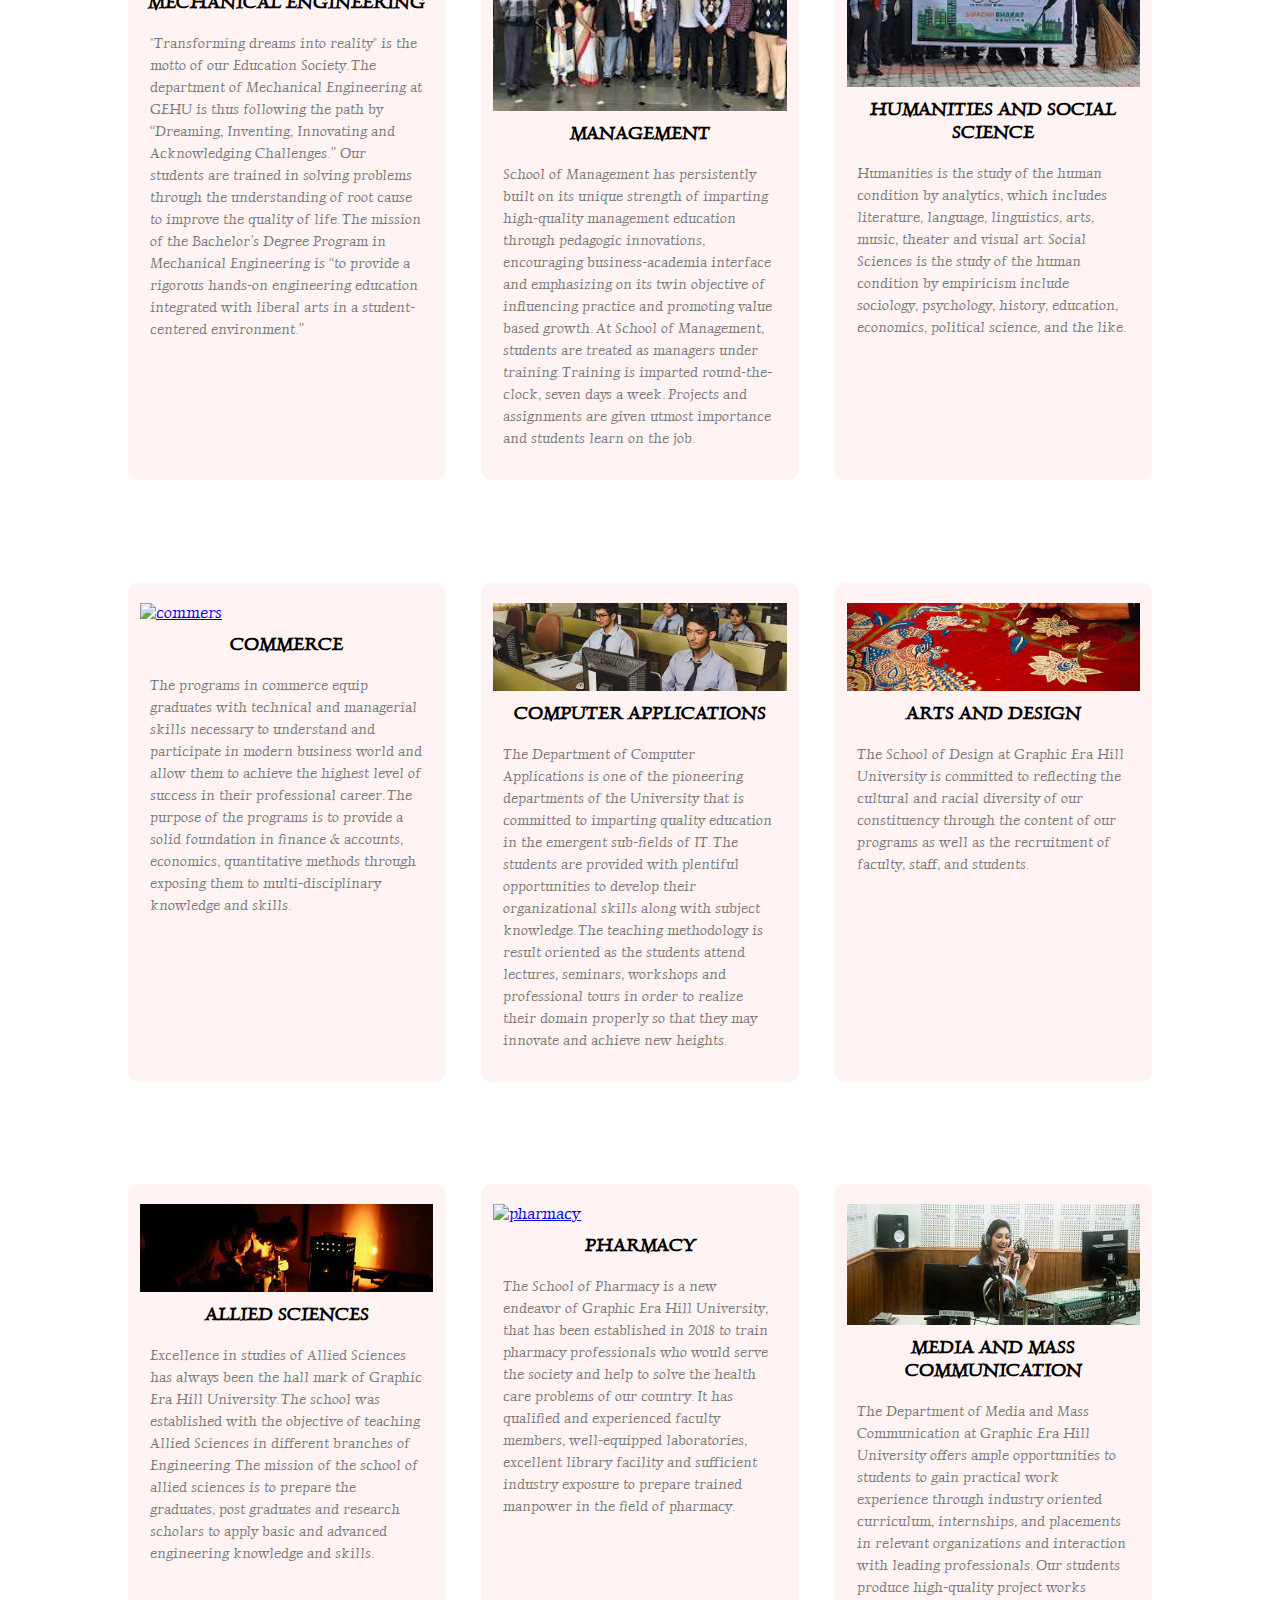
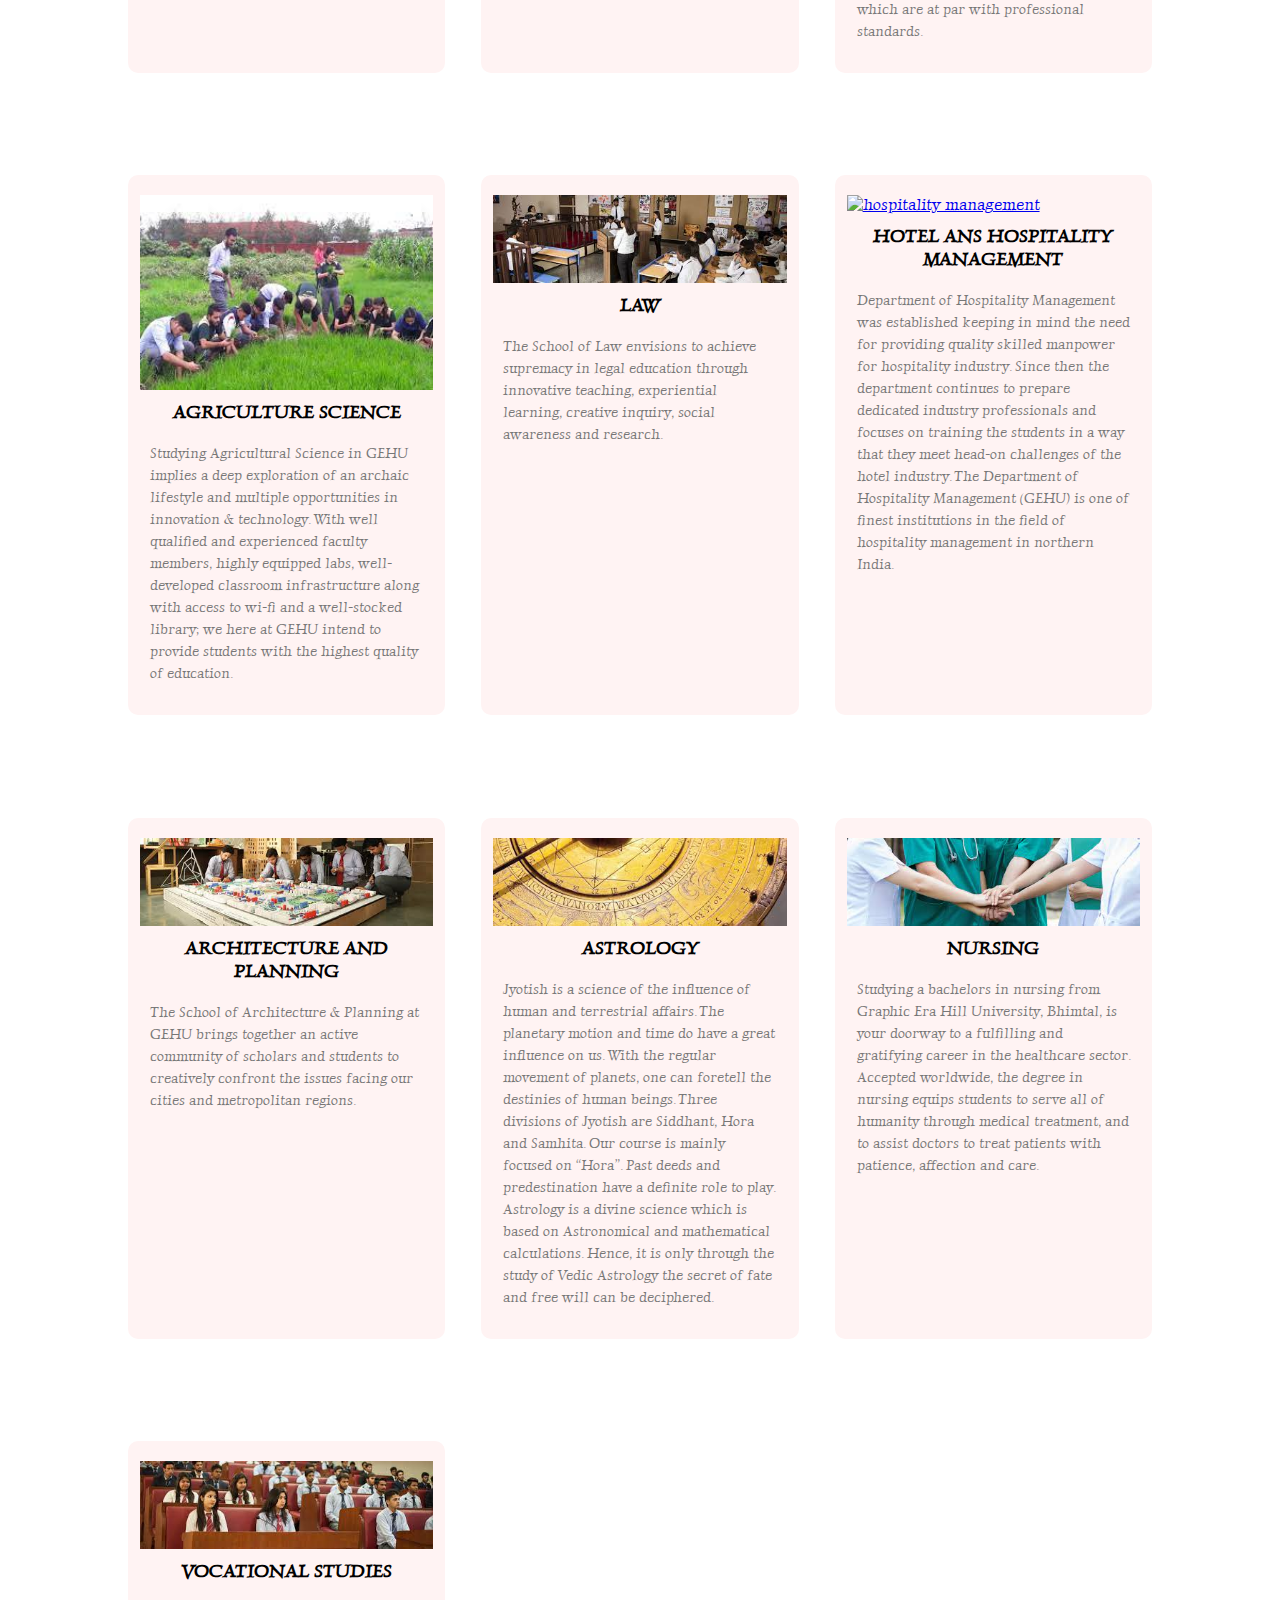
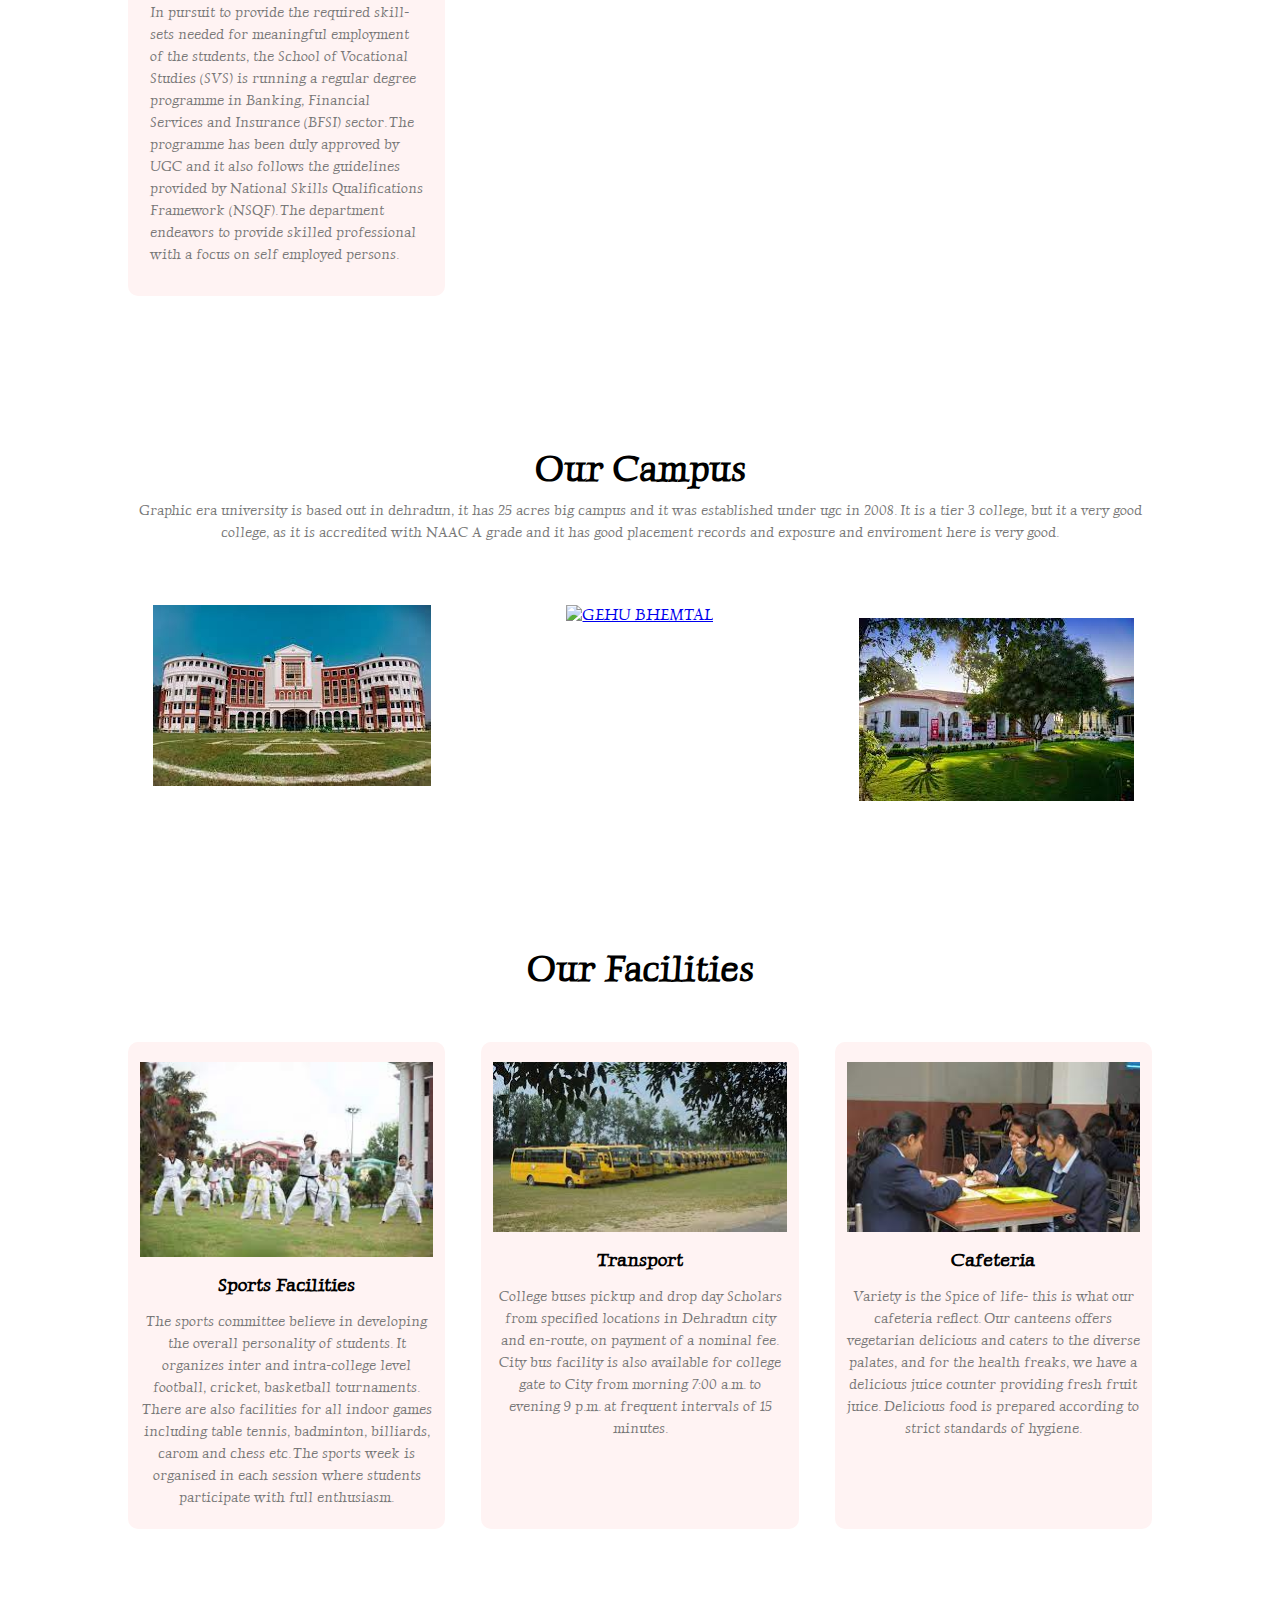
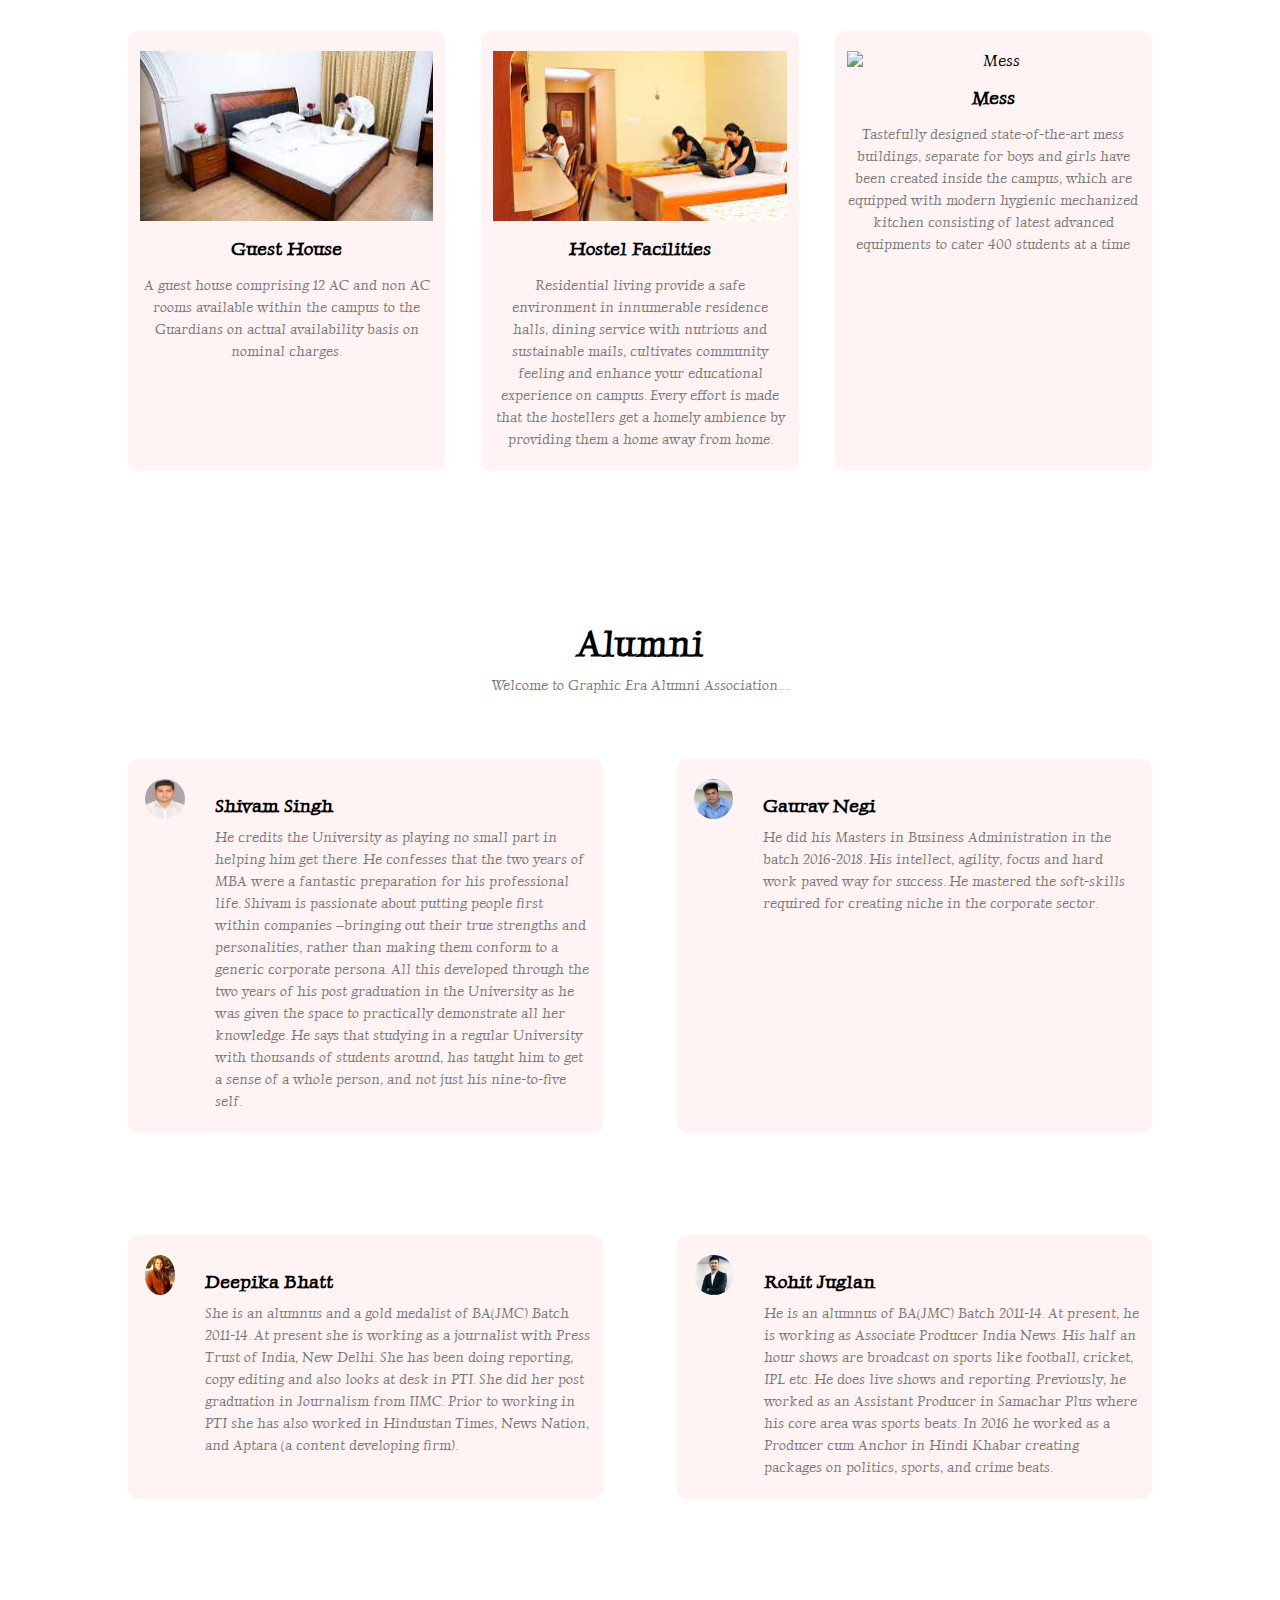
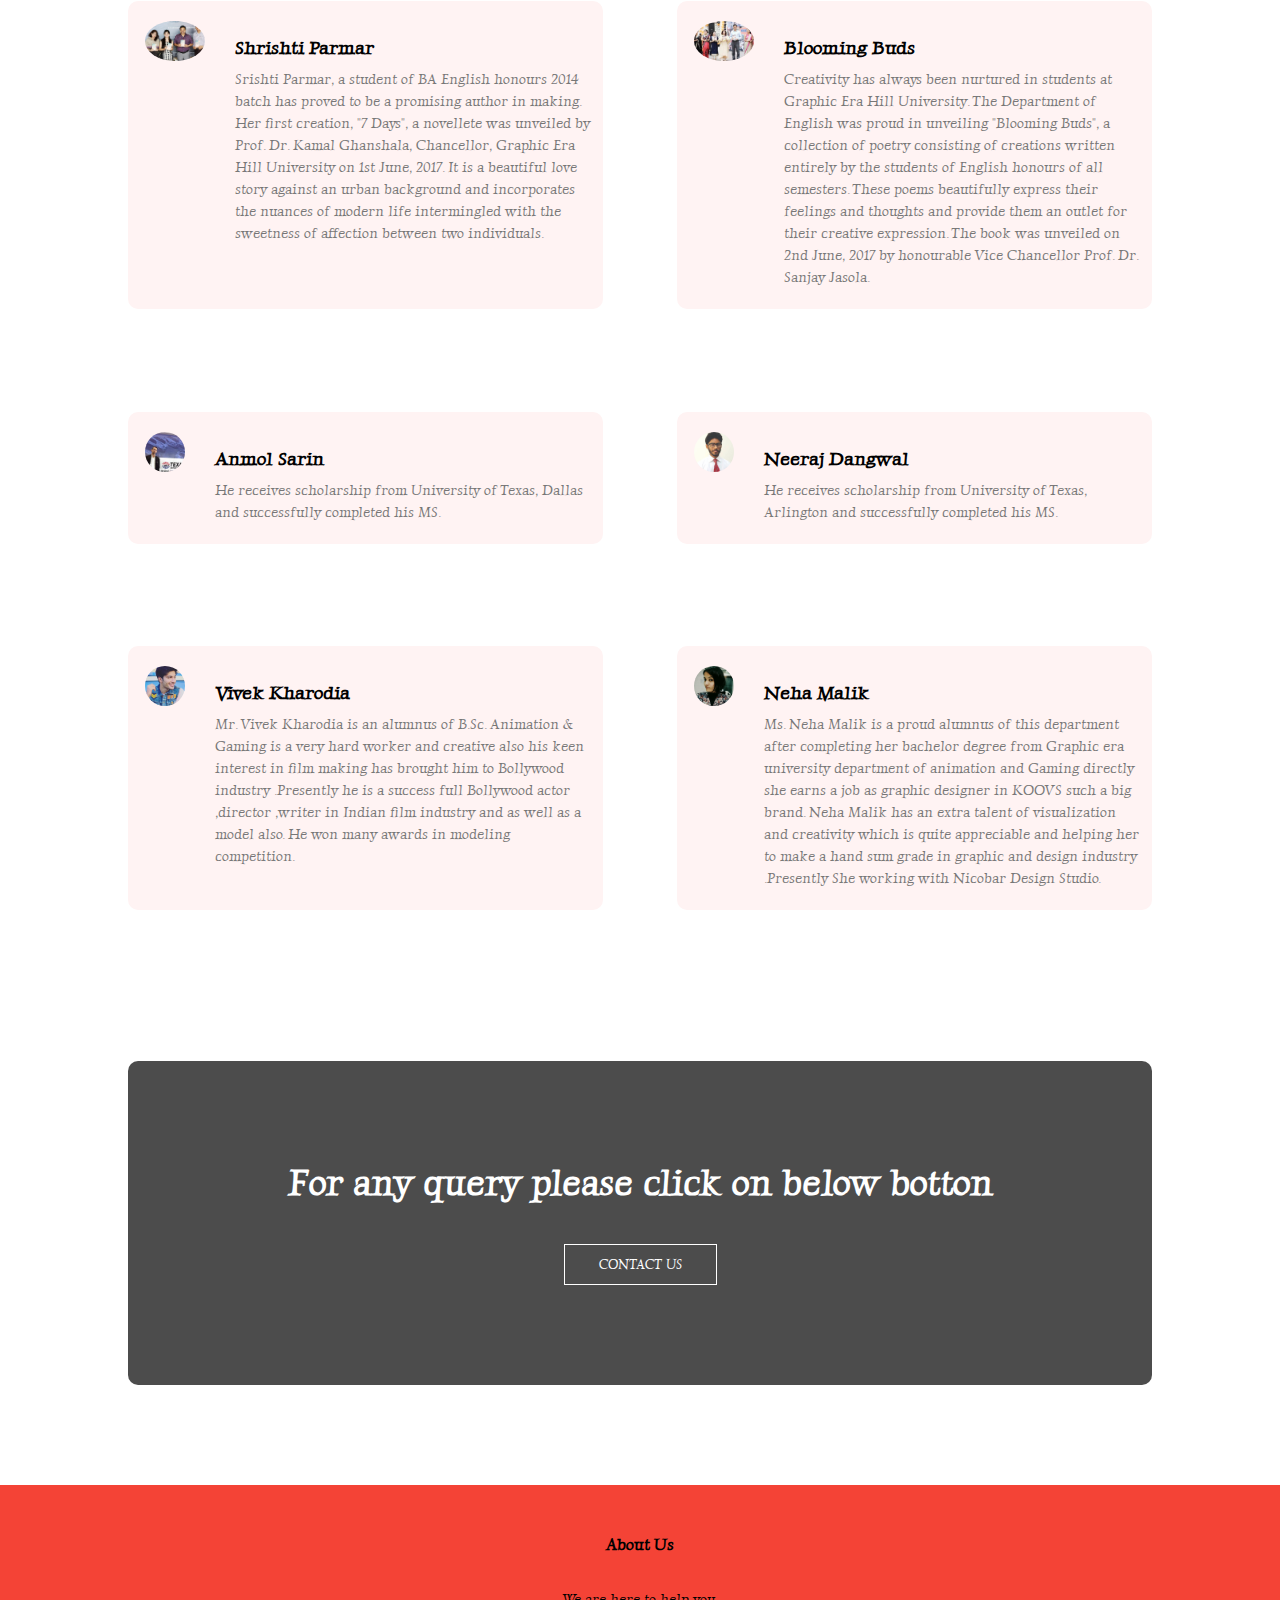
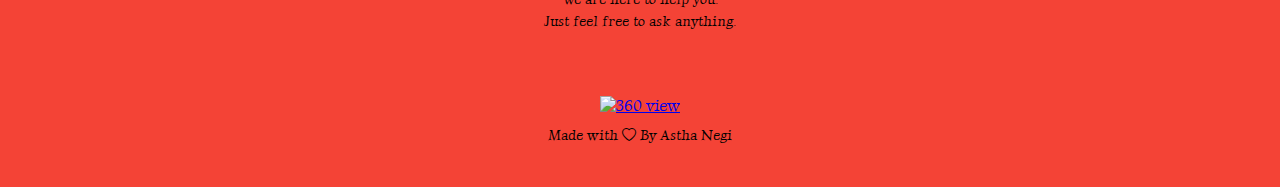
==== commit 46e291ee: "Update index.html" ====
--- a/index.html
+++ b/index.html
@@ -11,7 +11,8 @@
     <link rel="preconnect" href="https://fonts.gstatic.com" crossorigin>
     <link href="https://fonts.googleapis.com/css2?family=Luxurious+Roman&display=swap" rel="stylesheet">
     <link rel="stylesheet" href="https://cdn.jsdelivr.net/npm/bootstrap-icons@1.7.2/font/bootstrap-icons.css">
-
+    <script src="app.js"></script>
+    
 </head>
 
 <body>
@@ -46,16 +47,82 @@
         <div class="text">
             <br>
             <br>
-            <h1>One of the most popular University in Uttarakhand</h1>
+            <h1 class="MainHeading">Graphic Era University </h1>
             <br>
             <br>
-            <p> Established in 2011, Graphic Era Hill University is a private higher-education institution located in
-                the urban setting of the large town of Clement Town (population range of 10,000-49,999 inhabitants),
-                Uttarakhand. Officially recognized by the University Grants Commission of India, Graphic Era Hill
-                University is a coeducational Indian higher education institution. Graphic Era Hill University
-                offers courses and programs leading to officially recognized higher education degrees in several areas
-                of
-                study.</p>
+            <p>
+                <span>Established</span>
+                <span>in</span>
+                <span>2011,</span>
+                <span>Graphic</span>
+                <span>Era</span>
+                <span>Hill</span>
+                <span>University</span>
+                <span>is</span>
+                <span>a</span>
+                <span>private</span>
+                <span>higher-education</span>
+                <span>institution</span>
+                <span>located</span>
+                <span>in</span>
+                <span>the</span>
+                <span>urban</span>
+                <span>setting</span>
+                <span>of</span>
+                <span>the</span>
+                <span>large</span>
+                <span>town</span>
+                <span>of</span>
+                <span>Clement</span>
+                <span>Town</span>
+                <span></span>
+                <span>(population</span>
+                <span>range</span>
+                <span>of</span>
+                <span>10,000-49,999</span>
+                <span>inhabitants),</span>
+                <span>Uttarakhand.</span>
+                <span>Officially</span>
+                <span>recognized</span>
+                <span>by</span>
+                <span>the</span>
+                <span>University</span>
+                <span>Grants</span>
+                <span>Commission</span>
+                <span>of</span>
+                <span>India,</span>
+                <span>Graphic</span>
+                <span>Era</span>
+                <span>Hill</span>
+                <span>University</span>
+                <span>is</span>
+                <span>a</span>
+                <span>coeducational</span>
+                <span>Indian</span>
+                <span>higher</span>
+                <span>education</span>
+                <span>institution.</span>
+                <span>Graphic</span>
+                <span>Era</span>
+                <span>Hill</span>
+                <span>University</span>
+                <span>offers</span>
+                <span>courses</span>
+                <span>and</span>
+                <span>programs</span>
+                <span>leading</span>
+                <span>to</span>
+                <span>officially</span>
+                <span>recognized</span>
+                <span>higher</span>
+                <span>education</span>
+                <span>degrees</span>
+                <span>in</span>
+                <span>several</span>
+                <span>areas</span>
+                <span>of</span>
+                <span>study.</span>
+            </p>
             <a href="https://www.geu.ac.in/" class="web">Visit our official website to know more</a>
         </div>
 
--- a/style.css
+++ b/style.css
@@ -1,40 +1,48 @@
-*{
+@import url("https://fonts.googleapis.com/css?family=Montserrat&display=swap");
+* {
     margin: 0;
     padding: 0;
     font-family: 'Luxurious Roman', cursive;
 }
-.header{
+
+.header {
     min-height: 100vh;
     width: 100%;
-    background-image: linear-gradient(rgba(4,9,30,0.7),rgba(4,9,30,0.7)),url(images/academics.jpg);
-    background-position: center ;
+    background-image: linear-gradient(rgba(4, 9, 30, 0.7), rgba(4, 9, 30, 0.7)), url("[data-uri]");
+    background-position: center;
     background-size: cover;
 }
-nav{
+
+nav {
     display: flex;
     padding: 2% 4%;
     justify-content: space-between;
     align-items: center;
 }
-nav img{
+
+nav img {
     width: 250px;
 }
-.nav-links{
+
+.nav-links {
     flex: 1;
     text-align: right;
 }
-.nav-links ul li{
+
+.nav-links ul li {
     list-style: none;
     display: inline-block;
     padding: 8px 12px;
     position: relative;
 }
-.nav-links ul li a{
+
+.nav-links ul li a {
     color: #fff;
     text-decoration: none;
     font-size: 13px;
 }
-.nav-links ul li::after{
+
+.nav-links ul li::after {
     content: '';
     width: 0%;
     height: 2px;
@@ -43,31 +51,348 @@
     margin: auto;
     transition: 0.5s;
 }
-.nav-links ul li:hover::after
-{
-    width: 100%;
-}
-nav .bi{
+
+.nav-links ul li:hover::after {
+    width: 100%;
+}
+
+nav .bi {
     display: none;
 }
-.text{
+
+.text {
     width: 90%;
     color: #fff;
     position: absolute;
     top: 50%;
     left: 50%;
-    transform: translate(-50%,-50%);
-    text-align: center;
-}
-.text h1{
+    transform: translate(-50%, -50%);
+    text-align: center;
+}
+
+.text h1 {
     font-size: 62px;
 }
-.text p{
-    margin: 10px 0 40px;    /*-------top, left,right, bottom -------*/
+
+.text p {
+    margin: 10px 0 40px;
+    /*-------top, left,right, bottom -------*/
     font-size: 15px;
     color: #fff;
 }
-.web{
+
+/*-----------Animation for heading and its content-----------*/
+.text span {
+    max-width: 40ch;
+    text-align: center;
+    transform: scale(0.94);
+    animation: scale 3s forwards cubic-bezier(0.5, 1, 0.89, 1);
+}
+
+@keyframes scale {
+    100% {
+        transform: scale(1);
+    }
+}
+
+span {
+    display: inline-block;
+    opacity: 0;
+    filter: blur(4px);
+}
+
+span:nth-child(1) {
+    animation: fade-in 0.8s 0.1s forwards cubic-bezier(0.11, 0, 0.5, 0);
+}
+
+span:nth-child(2) {
+    animation: fade-in 0.8s 0.2s forwards cubic-bezier(0.11, 0, 0.5, 0);
+}
+
+span:nth-child(3) {
+    animation: fade-in 0.8s 0.3s forwards cubic-bezier(0.11, 0, 0.5, 0);
+}
+
+span:nth-child(4) {
+    animation: fade-in 0.8s 0.4s forwards cubic-bezier(0.11, 0, 0.5, 0);
+}
+
+span:nth-child(5) {
+    animation: fade-in 0.8s 0.5s forwards cubic-bezier(0.11, 0, 0.5, 0);
+}
+
+span:nth-child(6) {
+    animation: fade-in 0.8s 0.6s forwards cubic-bezier(0.11, 0, 0.5, 0);
+}
+
+span:nth-child(7) {
+    animation: fade-in 0.8s 0.7s forwards cubic-bezier(0.11, 0, 0.5, 0);
+}
+
+span:nth-child(8) {
+    animation: fade-in 0.8s 0.8s forwards cubic-bezier(0.11, 0, 0.5, 0);
+}
+
+span:nth-child(9) {
+    animation: fade-in 0.8s 0.9s forwards cubic-bezier(0.11, 0, 0.5, 0);
+}
+
+span:nth-child(10) {
+    animation: fade-in 0.8s 1s forwards cubic-bezier(0.11, 0, 0.5, 0);
+}
+
+span:nth-child(11) {
+    animation: fade-in 0.8s 1.1s forwards cubic-bezier(0.11, 0, 0.5, 0);
+}
+
+span:nth-child(12) {
+    animation: fade-in 0.8s 1.2s forwards cubic-bezier(0.11, 0, 0.5, 0);
+}
+
+span:nth-child(13) {
+    animation: fade-in 0.8s 1.3s forwards cubic-bezier(0.11, 0, 0.5, 0);
+}
+
+span:nth-child(14) {
+    animation: fade-in 0.8s 1.4s forwards cubic-bezier(0.11, 0, 0.5, 0);
+}
+
+span:nth-child(15) {
+    animation: fade-in 0.8s 1.5s forwards cubic-bezier(0.11, 0, 0.5, 0);
+}
+
+span:nth-child(16) {
+    animation: fade-in 0.8s 1.6s forwards cubic-bezier(0.11, 0, 0.5, 0);
+}
+
+span:nth-child(17) {
+    animation: fade-in 0.8s 1.7s forwards cubic-bezier(0.11, 0, 0.5, 0);
+}
+
+span:nth-child(18) {
+    animation: fade-in 0.8s 1.8s forwards cubic-bezier(0.11, 0, 0.5, 0);
+}
+
+span:nth-child(19) {
+    animation: fade-in 0.8s 1.9s forwards cubic-bezier(0.11, 0, 0.5, 0);
+}
+
+span:nth-child(20) {
+    animation: fade-in 0.8s 2s forwards cubic-bezier(0.11, 0, 0.5, 0);
+}
+
+span:nth-child(21) {
+    animation: fade-in 0.8s 2.0s forwards cubic-bezier(0.11, 0, 0.5, 0);
+}
+
+span:nth-child(22) {
+    animation: fade-in 0.8s 2.1s forwards cubic-bezier(0.11, 0, 0.5, 0);
+}
+
+span:nth-child(23) {
+    animation: fade-in 0.8s 2.2s forwards cubic-bezier(0.11, 0, 0.5, 0);
+}
+
+span:nth-child(24) {
+    animation: fade-in 0.8s 2.3s forwards cubic-bezier(0.11, 0, 0.5, 0);
+}
+
+span:nth-child(25) {
+    animation: fade-in 0.8s 2.4s forwards cubic-bezier(0.11, 0, 0.5, 0);
+}
+
+span:nth-child(26) {
+    animation: fade-in 0.8s 2.5s forwards cubic-bezier(0.11, 0, 0.5, 0);
+}
+
+span:nth-child(27) {
+    animation: fade-in 0.8s 2.6s forwards cubic-bezier(0.11, 0, 0.5, 0);
+}
+
+span:nth-child(28) {
+    animation: fade-in 0.8s 2.7s forwards cubic-bezier(0.11, 0, 0.5, 0);
+}
+
+span:nth-child(29) {
+    animation: fade-in 0.8s 2.8s forwards cubic-bezier(0.11, 0, 0.5, 0);
+}
+
+span:nth-child(30) {
+    animation: fade-in 0.8s 2.9s forwards cubic-bezier(0.11, 0, 0.5, 0);
+}
+
+span:nth-child(31) {
+    animation: fade-in 0.8s 3s forwards cubic-bezier(0.11, 0, 0.5, 0);
+}
+
+span:nth-child(32) {
+    animation: fade-in 0.8s 3.1s forwards cubic-bezier(0.11, 0, 0.5, 0);
+}
+
+span:nth-child(33) {
+    animation: fade-in 0.8s 3.2s forwards cubic-bezier(0.11, 0, 0.5, 0);
+}
+
+span:nth-child(34) {
+    animation: fade-in 0.8s 3.3s forwards cubic-bezier(0.11, 0, 0.5, 0);
+}
+
+span:nth-child(35) {
+    animation: fade-in 0.8s 3.4s forwards cubic-bezier(0.11, 0, 0.5, 0);
+}
+
+span:nth-child(36) {
+    animation: fade-in 0.8s 3.5s forwards cubic-bezier(0.11, 0, 0.5, 0);
+}
+
+span:nth-child(37) {
+    animation: fade-in 0.8s 3.6s forwards cubic-bezier(0.11, 0, 0.5, 0);
+}
+
+span:nth-child(38) {
+    animation: fade-in 0.8s 3.7s forwards cubic-bezier(0.11, 0, 0.5, 0);
+}
+
+span:nth-child(39) {
+    animation: fade-in 0.8s 3.8s forwards cubic-bezier(0.11, 0, 0.5, 0);
+}
+
+span:nth-child(40) {
+    animation: fade-in 0.8s 3.9s forwards cubic-bezier(0.11, 0, 0.5, 0);
+}
+
+span:nth-child(41) {
+    animation: fade-in 0.8s 4s forwards cubic-bezier(0.11, 0, 0.5, 0);
+}
+
+span:nth-child(42) {
+    animation: fade-in 0.8s 4.1s forwards cubic-bezier(0.11, 0, 0.5, 0);
+}
+
+span:nth-child(43) {
+    animation: fade-in 0.8s 4.2s forwards cubic-bezier(0.11, 0, 0.5, 0);
+}
+
+span:nth-child(44) {
+    animation: fade-in 0.8s 4.3s forwards cubic-bezier(0.11, 0, 0.5, 0);
+}
+
+span:nth-child(45) {
+    animation: fade-in 0.8s 4.4s forwards cubic-bezier(0.11, 0, 0.5, 0);
+}
+
+span:nth-child(46) {
+    animation: fade-in 0.8s 4.5s forwards cubic-bezier(0.11, 0, 0.5, 0);
+}
+
+span:nth-child(47) {
+    animation: fade-in 0.8s 4.6s forwards cubic-bezier(0.11, 0, 0.5, 0);
+}
+
+span:nth-child(48) {
+    animation: fade-in 0.8s 4.7s forwards cubic-bezier(0.11, 0, 0.5, 0);
+}
+
+span:nth-child(49) {
+    animation: fade-in 0.8s 4.8s forwards cubic-bezier(0.11, 0, 0.5, 0);
+}
+
+span:nth-child(50) {
+    animation: fade-in 0.8s 4.9s forwards cubic-bezier(0.11, 0, 0.5, 0);
+}
+
+span:nth-child(51) {
+    animation: fade-in 0.8s 5s forwards cubic-bezier(0.11, 0, 0.5, 0);
+}
+
+span:nth-child(52) {
+    animation: fade-in 0.8s 5.1s forwards cubic-bezier(0.11, 0, 0.5, 0);
+}
+
+span:nth-child(53) {
+    animation: fade-in 0.8s 5.2s forwards cubic-bezier(0.11, 0, 0.5, 0);
+}
+
+span:nth-child(54) {
+    animation: fade-in 0.8s 5.3s forwards cubic-bezier(0.11, 0, 0.5, 0);
+}
+
+span:nth-child(55) {
+    animation: fade-in 0.8s 5.4s forwards cubic-bezier(0.11, 0, 0.5, 0);
+}
+
+span:nth-child(56) {
+    animation: fade-in 0.8s 5.5s forwards cubic-bezier(0.11, 0, 0.5, 0);
+}
+
+span:nth-child(57) {
+    animation: fade-in 0.8s 5.6s forwards cubic-bezier(0.11, 0, 0.5, 0);
+}
+
+span:nth-child(58) {
+    animation: fade-in 0.8s 5.7s forwards cubic-bezier(0.11, 0, 0.5, 0);
+}
+
+span:nth-child(59) {
+    animation: fade-in 0.8s 5.8s forwards cubic-bezier(0.11, 0, 0.5, 0);
+}
+
+span:nth-child(60) {
+    animation: fade-in 0.8s 5.9s forwards cubic-bezier(0.11, 0, 0.5, 0);
+}
+
+span:nth-child(61) {
+    animation: fade-in 0.8s 6s forwards cubic-bezier(0.11, 0, 0.5, 0);
+}
+
+span:nth-child(62) {
+    animation: fade-in 0.8s 6.1s forwards cubic-bezier(0.11, 0, 0.5, 0);
+}
+
+span:nth-child(63) {
+    animation: fade-in 0.8s 6.2s forwards cubic-bezier(0.11, 0, 0.5, 0);
+}
+
+span:nth-child(64) {
+    animation: fade-in 0.8s 6.3s forwards cubic-bezier(0.11, 0, 0.5, 0);
+}
+
+span:nth-child(65) {
+    animation: fade-in 0.8s 6.4s forwards cubic-bezier(0.11, 0, 0.5, 0);
+}
+
+span:nth-child(66) {
+    animation: fade-in 0.8s 6.5s forwards cubic-bezier(0.11, 0, 0.5, 0);
+}
+
+span:nth-child(67) {
+    animation: fade-in 0.8s 6.6s forwards cubic-bezier(0.11, 0, 0.5, 0);
+}
+
+span:nth-child(68) {
+    animation: fade-in 0.8s 6.7s forwards cubic-bezier(0.11, 0, 0.5, 0);
+}
+
+span:nth-child(69) {
+    animation: fade-in 0.8s 6.8s forwards cubic-bezier(0.11, 0, 0.5, 0);
+}
+
+span:nth-child(70) {
+    animation: fade-in 0.8s 6.9s forwards cubic-bezier(0.11, 0, 0.5, 0);
+}
+
+span:nth-child(71) {
+    animation: fade-in 0.8s 7s forwards cubic-bezier(0.11, 0, 0.5, 0);
+}
+
+@keyframes fade-in {
+    100% {
+        opacity: 0.8;
+        filter: blur(0);
+    }
+}
+
+.web {
     display: inline-block;
     text-decoration: none;
     color: #fff;
@@ -78,23 +403,25 @@
     position: relative;
     cursor: pointer;
 }
-.web:hover{
+
+.web:hover {
     border: 1px solid #f44336;
     background: #f44336;
     transition: 1s;
 }
 
 
-@media(max-width: 700px)
-{
-    .text h1{
+@media(max-width: 700px) {
+    .text h1 {
         font-size: 20px;
         position: absolute;
     }
-    .nav-links ul li{
+
+    .nav-links ul li {
         display: block;
     }
-    .nav-links{
+
+    .nav-links {
         position: fixed;
         background: #f44336;
         height: 100vh;
@@ -105,20 +432,24 @@
         z-index: 2;
         transition: 1s;
     }
-    nav .bi{
-       display: block;
-       color: #fff;
-       margin: 10px;
-       font-size: 22px;
-       cursor: pointer; 
-    }
-    .nav-links ul{
+
+    nav .bi {
+        display: block;
+        color: #fff;
+        margin: 10px;
+        font-size: 22px;
+        cursor: pointer;
+    }
+
+    .nav-links ul {
         padding: 30px;
     }
-    nav img{
-    width: 100px;
-    }
-    .web{
+
+    nav img {
+        width: 100px;
+    }
+
+    .web {
         font-size: 11px;
     }
 }
@@ -128,24 +459,38 @@
 
 
 #myBtn {
-    display: none; /* Hidden by default */
-    position: fixed; /* Fixed/sticky position */
-    bottom: 20px; /* Place the button at the bottom of the page */
-    right: 30px; /* Place the button 30px from the right */
-    z-index: 99; /* Make sure it does not overlap */
-    border: none; /* Remove borders */
-    outline: none; /* Remove outline */
-    background-color: red; /* Set a background color */
-    color: white; /* Text color */
-    cursor: pointer; /* Add a mouse pointer on hover */
-    padding: 15px; /* Some padding */
-    border-radius: 10px; /* Rounded corners */
-    font-size: 18px; /* Increase font size */
-  }
-  
-  #myBtn:hover {
-    background-color: #555; /* Add a dark-grey background on hover */
-  }
+    display: none;
+    /* Hidden by default */
+    position: fixed;
+    /* Fixed/sticky position */
+    bottom: 20px;
+    /* Place the button at the bottom of the page */
+    right: 30px;
+    /* Place the button 30px from the right */
+    z-index: 99;
+    /* Make sure it does not overlap */
+    border: none;
+    /* Remove borders */
+    outline: none;
+    /* Remove outline */
+    background-color: red;
+    /* Set a background color */
+    color: white;
+    /* Text color */
+    cursor: pointer;
+    /* Add a mouse pointer on hover */
+    padding: 15px;
+    /* Some padding */
+    border-radius: 10px;
+    /* Rounded corners */
+    font-size: 18px;
+    /* Increase font size */
+}
+
+#myBtn:hover {
+    background-color: #555;
+    /* Add a dark-grey background on hover */
+}
 
 
 
@@ -153,30 +498,34 @@
 
 
 
-.course{
+.course {
     width: 80%;
     margin: auto;
     text-align: center;
     padding-top: 100px;
 }
-h1{
+
+h1 {
     font-size: 36px;
     font-weight: 600;
     text-align: center;
 }
-p{
+
+p {
     color: #777;
     font-size: 14px;
     font-weight: 300;
     line-height: 22px;
     padding: 10px;
 }
-.row{
+
+.row {
     margin-top: 5%;
     display: flex;
     justify-content: space-between;
 }
-.course-col{
+
+.course-col {
     flex-basis: 31%;
     background: #fff3f3;
     border-radius: 10px;
@@ -185,19 +534,23 @@
     box-sizing: border-box;
     transition: 0.5s;
 }
-h3{
+
+h3 {
     text-align: center;
     font-weight: 600;
     margin: 10px 0;
 }
-.course-col:hover{
-    box-shadow: 0 0 20px 0px rgba(0,0,0,0.2);
-}
-@media(max-width: 700px){
-    .row{
-        display: block;   
-    }
-    .row{
+
+.course-col:hover {
+    box-shadow: 0 0 20px 0px rgba(0, 0, 0, 0.2);
+}
+
+@media(max-width: 700px) {
+    .row {
+        display: block;
+    }
+
+    .row {
         flex-direction: column;
     }
 }
@@ -205,24 +558,27 @@
 /*------------campus---------*/
 
 
-.campus{
+.campus {
     width: 80%;
     margin: auto;
     text-align: center;
     padding-top: 50px;
 }
-.campus-col{
+
+.campus-col {
     flex-basis: 32%;
     border-radius: 10px;
     margin-bottom: 30px;
     position: relative;
     overflow: hidden;
 }
-.course-col img{
+
+.course-col img {
     width: 100%;
     display: block;
 }
-.layer{
+
+.layer {
     background: transparent;
     height: 100%;
     width: 100%;
@@ -231,10 +587,12 @@
     left: 0;
     transition: 0.5s;
 }
-.layer:hover{
-    background: rgba(226,0,0,0.7);
-}
-.layer h3{
+
+.layer:hover {
+    background: rgba(226, 0, 0, 0.7);
+}
+
+.layer h3 {
     width: 100%;
     font-weight: 500;
     color: #fff;
@@ -246,7 +604,8 @@
     opacity: 0;
     transition: 0.5s;
 }
-.layer:hover h3{
+
+.layer:hover h3 {
     bottom: 49%;
     opacity: 1;
 }
@@ -254,13 +613,14 @@
 /*-----------facilities---------*/
 
 
-.facilities{
+.facilities {
     width: 80%;
     margin: auto;
     text-align: center;
     padding-top: 100px;
 }
-.facilities-col{
+
+.facilities-col {
     flex-basis: 31%;
     background: #fff3f3;
     border-radius: 10px;
@@ -269,20 +629,24 @@
     box-sizing: border-box;
     transition: 0.5s;
 }
-.facilities-col img{
+
+.facilities-col img {
     width: 100%;
     display: block;
 }
-.facilities-col p{
+
+.facilities-col p {
     padding: 0;
 }
-.facilities-col h3{
+
+.facilities-col h3 {
     margin-top: 16px;
     margin-bottom: 15px;
     text-align: center;
 }
-.facilities-col:hover{
-    box-shadow: 0 0 20px 0px rgba(0,0,0,0.2);
+
+.facilities-col:hover {
+    box-shadow: 0 0 20px 0px rgba(0, 0, 0, 0.2);
 }
 
 
@@ -291,13 +655,14 @@
 
 
 
-.alumni{
+.alumni {
     width: 80%;
     margin: auto;
     padding-top: 100px;
     text-align: center;
 }
-.alumni-col{
+
+.alumni-col {
     flex-basis: 44%;
     border-radius: 10px;
     margin-bottom: 5%;
@@ -308,31 +673,37 @@
     display: flex;
     box-sizing: content-box;
 }
-.alumni-col img{
+
+.alumni-col img {
     height: 40px;
     margin-left: 5px;
     margin-right: 30px;
     border-radius: 50%;
 }
-.alumni-col p{
+
+.alumni-col p {
     padding: 0;
 }
-.alumni-col h3{
+
+.alumni-col h3 {
     margin-top: 15px;
     text-align: left;
 }
-.alumni-col .fa{
+
+.alumni-col .fa {
     color: #f44336;
 }
+
 #more {
     display: none;
 }
-@media(max-width: 700px)
-{
-    .alumni-col{
-        display: block;   
-    }
-    .alumni-col img{
+
+@media(max-width: 700px) {
+    .alumni-col {
+        display: block;
+    }
+
+    .alumni-col img {
         margin-left: 0px;
         margin-right: 15px;
     }
@@ -342,28 +713,29 @@
 /*------contact us-----*/
 
 
-.contact{
+.contact {
     margin: 100px auto;
     width: 80%;
-    background-image: linear-gradient(rgba(0,0,0,0.7),rgba(0,0,0,0.7)),url(images/gehu-dehradun\ pic.jpg);
+    background-image: linear-gradient(rgba(0, 0, 0, 0.7), rgba(0, 0, 0, 0.7)), url("https://images.shiksha.com/mediadata/images/1576563781phpQj94TQ.jpeg");
     background-position: center;
     background-size: cover;
     border-radius: 10px;
     text-align: center;
     padding: 100px 0;
 }
-.contact h1{
+
+.contact h1 {
     color: #fff;
     margin-bottom: 40px;
     padding: 0;
 }
 
-@media(max-width: 700px)
-{
-    .contact{
-        display: block;   
-    }
-    .contact h1{
+@media(max-width: 700px) {
+    .contact {
+        display: block;
+    }
+
+    .contact h1 {
         font-size: 24px;
     }
 }
@@ -374,36 +746,35 @@
 
 
 
-.footer{
+.footer {
     width: 100%;
     text-align: center;
     padding: 30px 0;
     background-color: #f44336;
 }
-.footer p{
+
+.footer p {
     color: #000000;
 }
-.footer h4{
+
+.footer h4 {
     color: #000000;
     margin-bottom: 25px;
     margin-top: 20px;
     font-weight: 600;
 }
-.footer tour {
-    font-size: 14px;
+
+.tour {
     color: #000000;
     display: inline-block;
     vertical-align: middle;
 }
-.footer icon{
+
+.icons {
     color: #000000;
-    margin: 0 13px;
-    cursor: pointer;
-    padding: 18px 0;
-    padding-left: 16%;
-    margin: 0px 0px 25px;
-}
-.footer nav .bi{
+}
+
+.footer nav .bi {
     color: #000000;
 }
 
@@ -411,41 +782,48 @@
 /*-----------------about page-------------------*/
 
 
-.sub-header{
+.sub-header {
     height: 50vh;
     width: 100%;
-    background-image: linear-gradient(rgba(4,9,30,0.7),rgba(4,9,30,0.7)),url(images/about.png);
+    background-image: linear-gradient(rgba(4, 9, 30, 0.7), rgba(4, 9, 30, 0.7)), url("https://encrypted-tbn0.gstatic.com/images?q=tbn:ANd9GcQn2fX4goARWsIOnSahg7mXymrimq909EsmBA&usqp=CAU");
     background-position: center;
     background-size: cover;
     text-align: center;
     color: #fff;
 }
-.sub-header h1{
+
+.sub-header h1 {
     margin-top: 100px;
 }
-.about-us{
+
+.about-us {
     width: 80%;
     margin: auto;
     padding-top: 30px;
     padding-bottom: 50px;
     text-align: left;
 }
-.about-col{
+
+.about-col {
     flex-basis: 48%;
     padding: 30px 2px;
 }
-.about-col img{
-    width: 100%;
-}
-.about-col h1{
+
+.about-col img {
+    width: 100%;
+}
+
+.about-col h1 {
     text-align: left;
 }
-.red-btn{
+
+.red-btn {
     border: 1px solid #f44336;
     background: transparent;
     color: #f44336;
 }
-.red-btn:hover{
+
+.red-btn:hover {
     color: #fff;
 }
 
@@ -454,71 +832,82 @@
 /*-----------course-------------*/
 
 
-.course-header{
+.course-header {
     height: 50vh;
     width: 100%;
-    background-image: linear-gradient(rgba(4,9,30,0.7),rgba(4,9,30,0.7)),url(images/agriculture.jpg);
+    background-image: linear-gradient(rgba(4, 9, 30, 0.7), rgba(4, 9, 30, 0.7)), url("https://encrypted-tbn0.gstatic.com/images?q=tbn:ANd9GcQIk6VZkvmjkOUVfQ52RLBmXvKFmyU5YdnAPA&usqp=CAU");
     background-position: center;
     background-size: cover;
     text-align: center;
     color: #fff;
 }
-.course-header h1{
+
+.course-header h1 {
     margin-top: 100px;
     text-align: center;
 }
-.course{
+
+.course {
     width: 80%;
     margin: auto;
     padding-top: 30px;
     padding-bottom: 50px;
     text-align: left;
 }
-.course-col h1{
+
+.course-col h1 {
     text-align: center;
 }
 
 /*----------academic------------*/
 
 
-.academic{
+.academic {
     width: 80%;
     margin: auto;
     padding-top: 30px;
     padding-bottom: 50px;
     text-align: left;
 }
-.academic-col{
+
+.academic-col {
     flex-basis: 48%;
     padding: 30px 2px;
 }
-.academic-col img{
-    width: 100%;
-}
-.academic-col p{
+
+.academic-col img {
+    width: 100%;
+}
+
+.academic-col p {
     padding: 15px 0 25px;
 }
-.academic-col h3{
+
+.academic-col h3 {
     text-align: left;
 }
-.red-btn{
+
+.red-btn {
     border: 1px solid #f44336;
     background: transparent;
     color: #f44336;
 }
-.red-btn:hover{
-    color: #fff;
-}
-.academic-header{
+
+.red-btn:hover {
+    color: #fff;
+}
+
+.academic-header {
     height: 50vh;
     width: 100%;
-    background-image: linear-gradient(rgba(4,9,30,0.7),rgba(4,9,30,0.7)),url(images/academics1.jpg);
+    background-image: linear-gradient(rgba(4, 9, 30, 0.7), rgba(4, 9, 30, 0.7)), url("https://www.geu.ac.in/content/dam/geu/Image-Galleries/events/2018/dec/convocation/9th-convocation-graphic-era-deemed-to-be-university-%20(11).jpg");
     background-position: center;
     background-size: cover;
     text-align: center;
     color: #fff;
 }
-.academic-header h1{
+
+.academic-header h1 {
     margin-top: 100px;
 }
 
@@ -528,26 +917,29 @@
 
 
 
-.admission-header{
+.admission-header {
     height: 50vh;
     width: 100%;
-    background-image: linear-gradient(rgba(4,9,30,0.7),rgba(4,9,30,0.7)),url(images/Admissions-and-Aid.jpg);
+    background-image: linear-gradient(rgba(4, 9, 30, 0.7), rgba(4, 9, 30, 0.7)), url("https://encrypted-tbn0.gstatic.com/images?q=tbn:ANd9GcQebu53QiVYlMXWdhPnyAssbFy1YEfEDXdbaA&usqp=CAU");
     background-position: center;
     background-size: cover;
     text-align: center;
     color: #fff;
 }
-.admission-header h1{
+
+.admission-header h1 {
     margin-top: 100px;
 }
-.admission{
+
+.admission {
     width: 80%;
     margin: auto;
     padding-top: 30px;
     padding-bottom: 30px;
     text-align: left;
 }
-.admission-col{
+
+.admission-col {
     flex-basis: 31%;
     background: #fff3f3;
     border-radius: 10px;
@@ -556,25 +948,31 @@
     box-sizing: border-box;
     transition: 0.5s;
 }
-.admission-col img{
+
+.admission-col img {
     width: 50%;
 }
-.admission-col p{
+
+.admission-col p {
     padding: 0;
 }
-.admission-col h3{
+
+.admission-col h3 {
     text-align: left;
 }
-.red{
+
+.red {
     border: 1px solid #f44336;
     background: transparent;
     color: #f44336;
 }
-.red:hover{
-    color: #fff;
-    text-decoration: none ;
-}
-.scholar{
+
+.red:hover {
+    color: #fff;
+    text-decoration: none;
+}
+
+.scholar {
     flex-basis: 31%;
     background: #fff3f3;
     border-radius: 10px;
@@ -583,99 +981,115 @@
     box-sizing: border-box;
     transition: 0.5s;
 }
-table, th, td {
+
+table,
+th,
+td {
     border: 1px solid black;
     padding: 15px;
     text-align: left;
 }
+
 table {
     width: 100%;
     border-collapse: collapse;
     border: 1px solid black;
-  }
-
-
-  
-  /*-------------contac page---------------*/
-
-
-
-  .blog{
-      width: 80%;
-      margin: auto;
-      padding: 60px 0;
-  }
-  .comment-box{
-      border: 1px solid #ccc;
-      margin: 50px 0;
-      padding: 10px 20px;
-  }
-  .comment-box h3{
-      text-align: center;
-  }
-  .comment-form input, .comment-form textarea{
-      width: 100%;
-      padding: 10px;
-      margin: 15px 0;
-      box-sizing: border-box;
-      border: none;
-      outline: none;
-      background: #f0f0f0;
-  }
-  .comment-form button{
-      margin: 10px 0;
-  }
-  @media(max-width:700px){
-      .sub-header h1{
-          font-size: 24px;
-      }
-  }
-
-  /*--------------location-----------*/
-  .location{
-      width: 80%;
-      margin: auto;
-      padding: 80px 0;
-  }
-  .location iframe{
-      width: 100%;
-  }
-  .contact-us{
-      width: 80%;
-      margin: auto;
-  }
-  .contact-col{
-      flex-basis: 48%;
-      margin-bottom: 30px;
-  }
-  .contact-col div{
-      display: flex;
-      align-items: center;
-      margin-bottom: 40px;
-  }
-  .contact-col div img{
+}
+
+
+
+/*-------------contac page---------------*/
+
+
+
+.blog {
+    width: 80%;
+    margin: auto;
+    padding: 60px 0;
+}
+
+.comment-box {
+    border: 1px solid #ccc;
+    margin: 50px 0;
+    padding: 10px 20px;
+}
+
+.comment-box h3 {
+    text-align: center;
+}
+
+.comment-form input,
+.comment-form textarea {
+    width: 100%;
+    padding: 10px;
+    margin: 15px 0;
+    box-sizing: border-box;
+    border: none;
+    outline: none;
+    background: #f0f0f0;
+}
+
+.comment-form button {
+    margin: 10px 0;
+}
+
+@media(max-width:700px) {
+    .sub-header h1 {
+        font-size: 24px;
+    }
+}
+
+/*--------------location-----------*/
+.location {
+    width: 80%;
+    margin: auto;
+    padding: 80px 0;
+}
+
+.location iframe {
+    width: 100%;
+}
+
+.contact-us {
+    width: 80%;
+    margin: auto;
+}
+
+.contact-col {
+    flex-basis: 48%;
+    margin-bottom: 30px;
+}
+
+.contact-col div {
+    display: flex;
+    align-items: center;
+    margin-bottom: 40px;
+}
+
+.contact-col div img {
     font-size: 28px;
-    colour: #f44336;
+    color: #f44336;
     margin: 10px;
     margin-right: 30px;
-  }
-  .contact-col div p{
-      padding: 0;
-  }
-  .contact-col div h5{
-      font-size: 20px;
-      margin-bottom: 5px;
-      color: #555;
-      font-weight: 400;
-  }
-  .contact-col input, .contact-col textarea{
-      width: 100%;
-      padding: 15px;
-      margin-bottom: 17px;
-      outline: none;
-      border: 1px solid #ccc;
-      box-sizing: border-box;
-  }
-
-
-  +}
+
+.contact-col div p {
+    padding: 0;
+}
+
+.contact-col div h5 {
+    font-size: 20px;
+    margin-bottom: 5px;
+    color: #555;
+    font-weight: 400;
+}
+
+.contact-col input,
+.contact-col textarea {
+    width: 100%;
+    padding: 15px;
+    margin-bottom: 17px;
+    outline: none;
+    border: 1px solid #ccc;
+    box-sizing: border-box;
+}
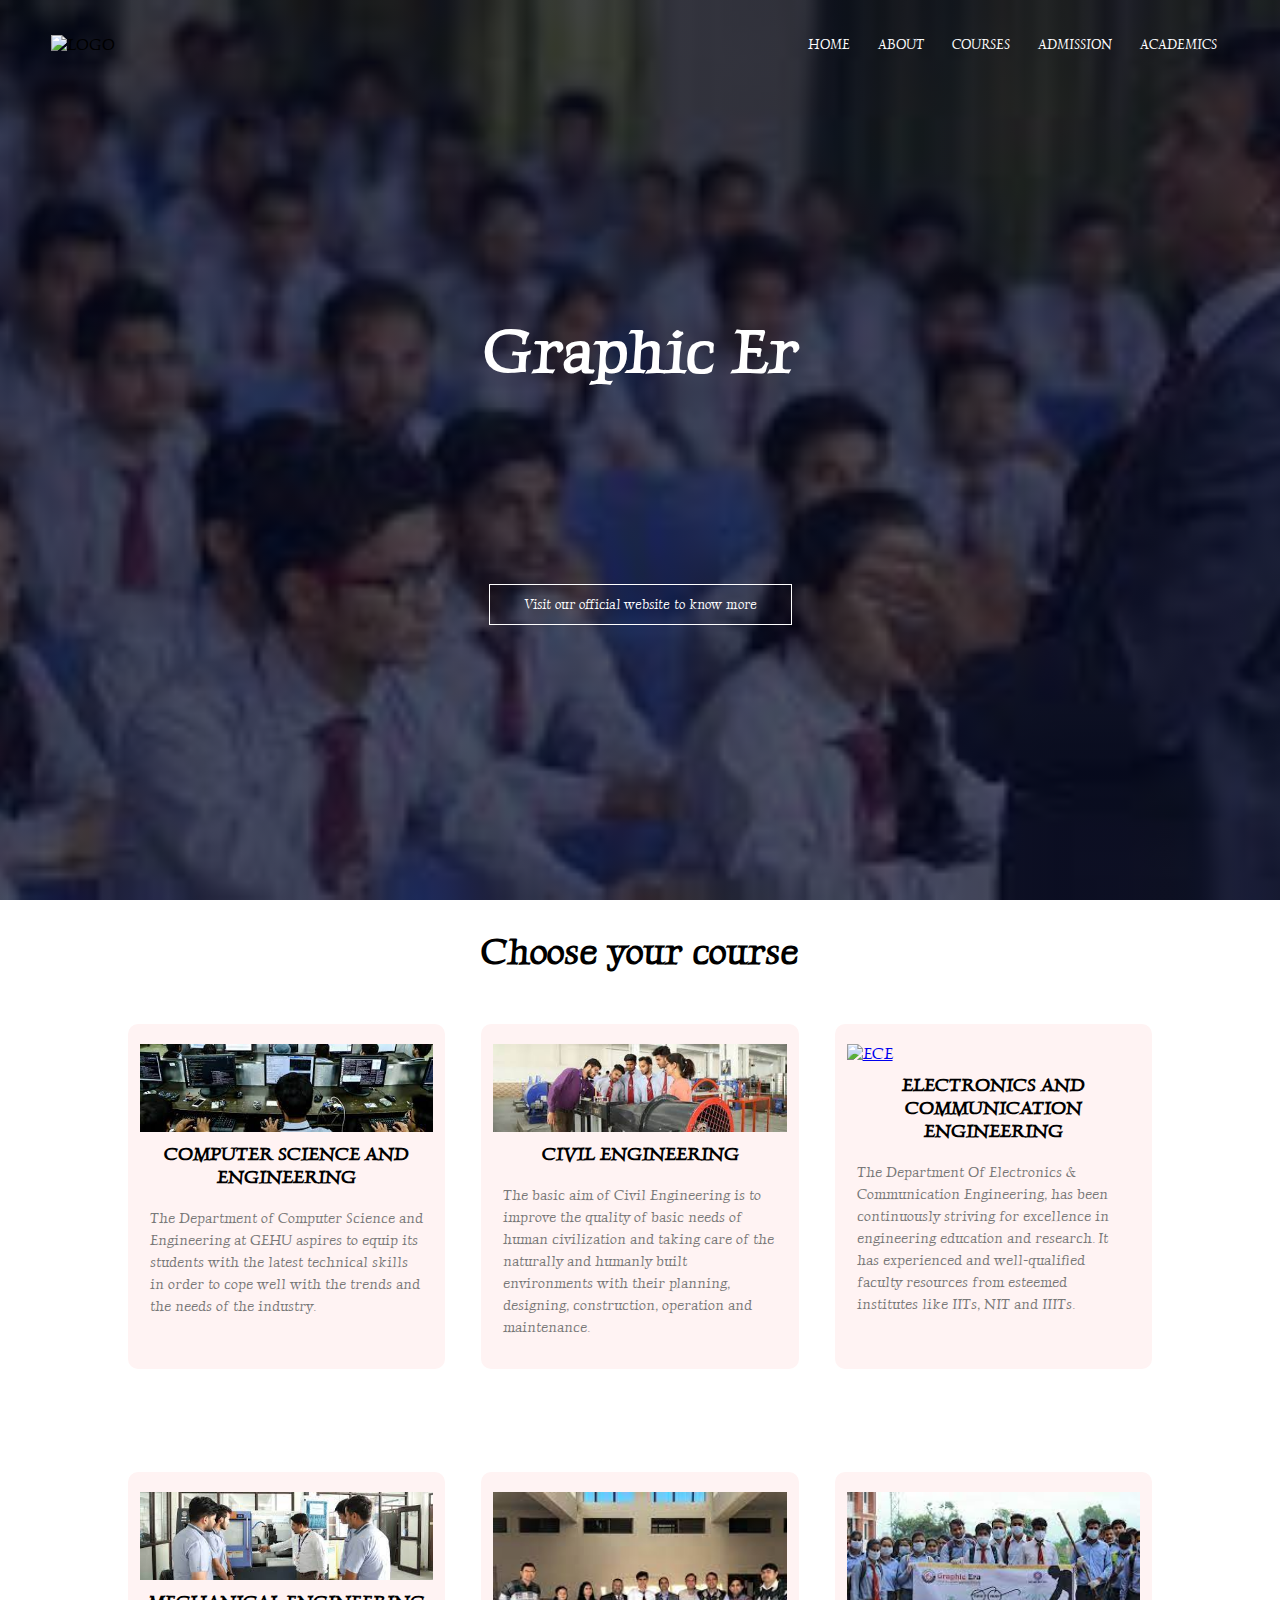
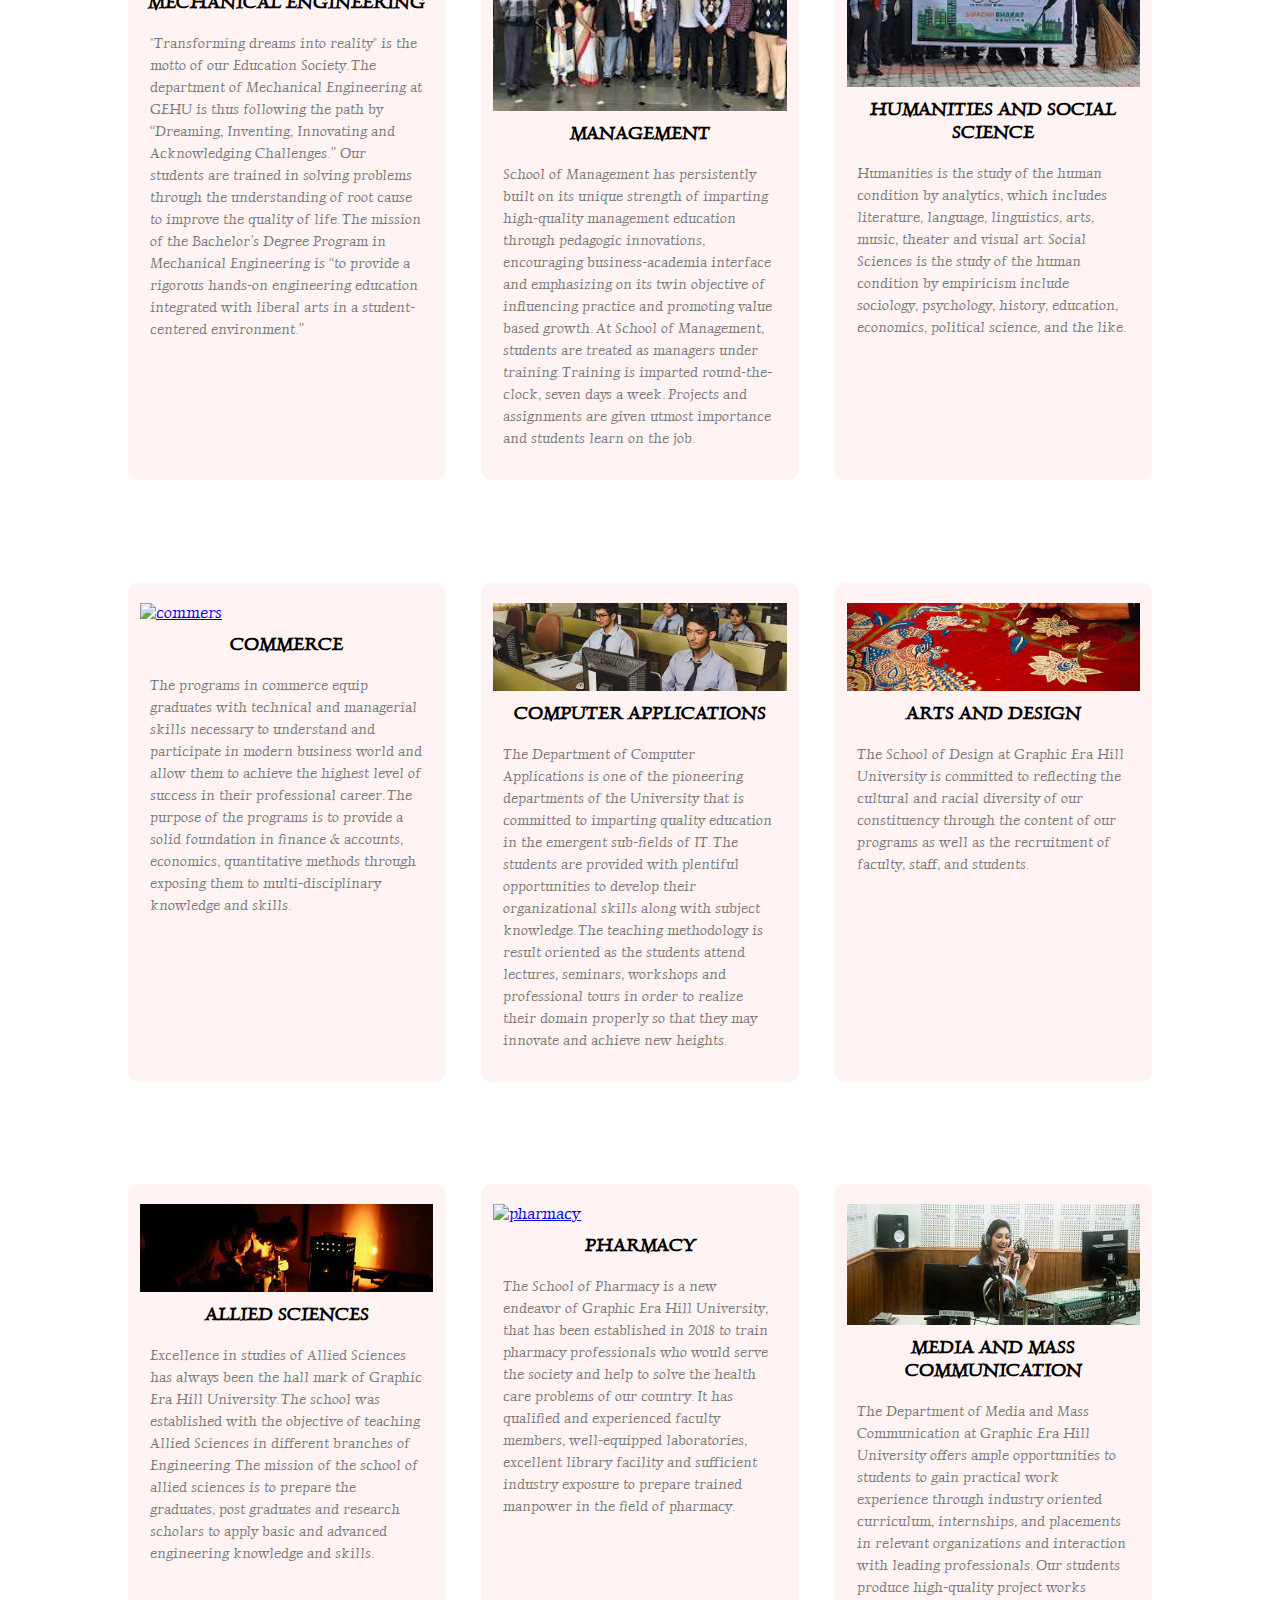
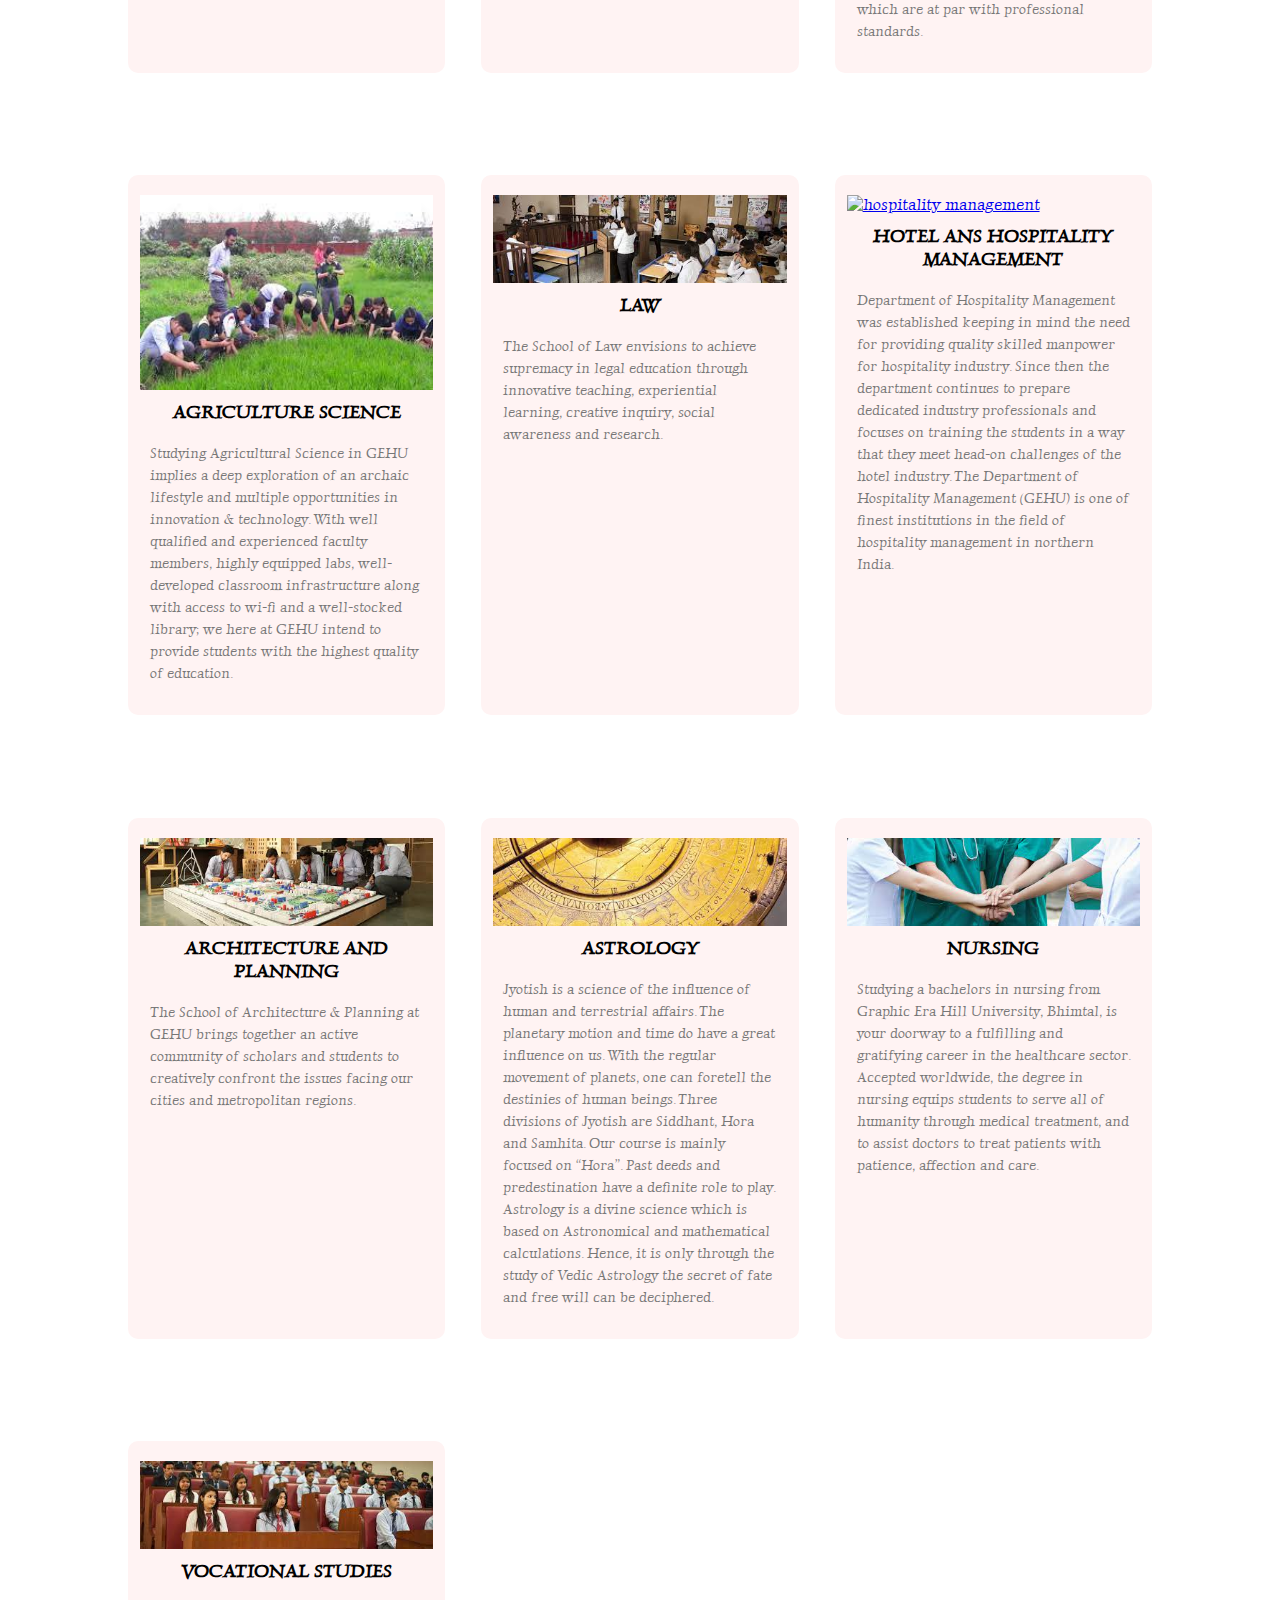
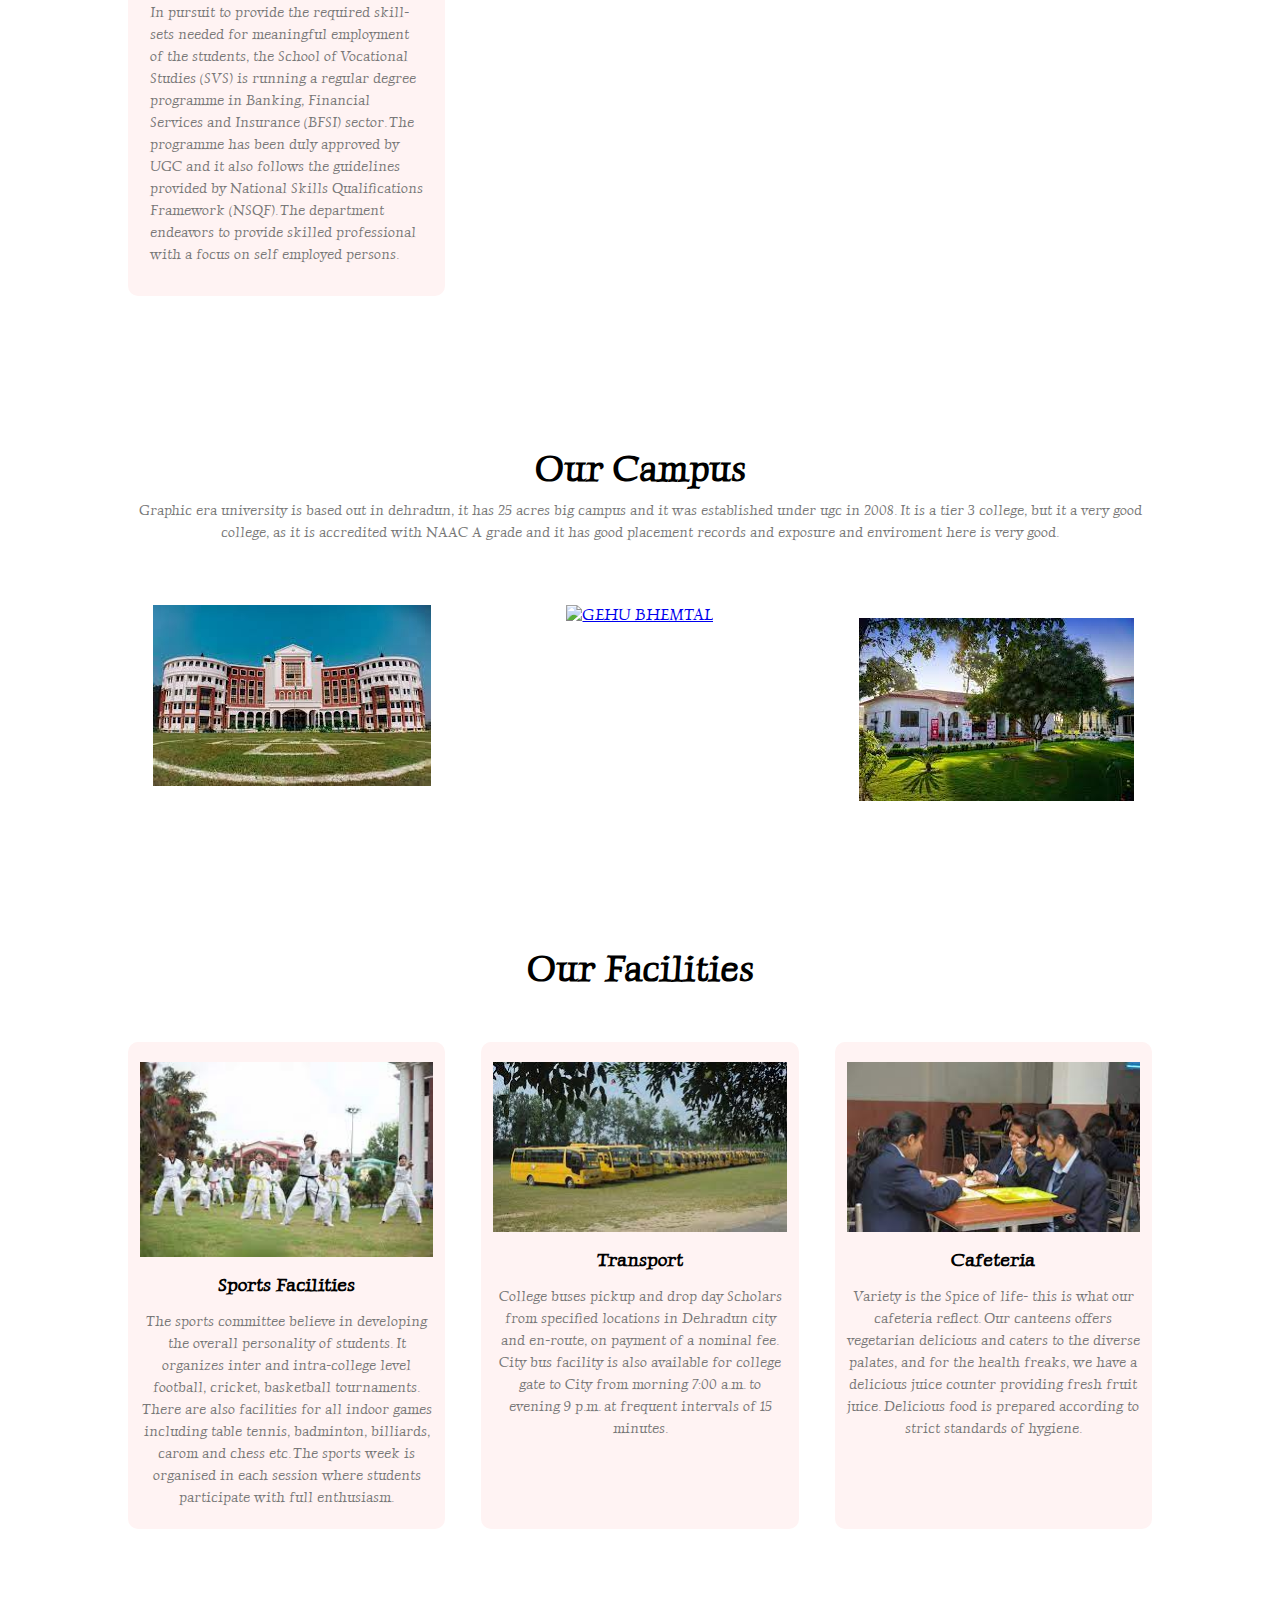
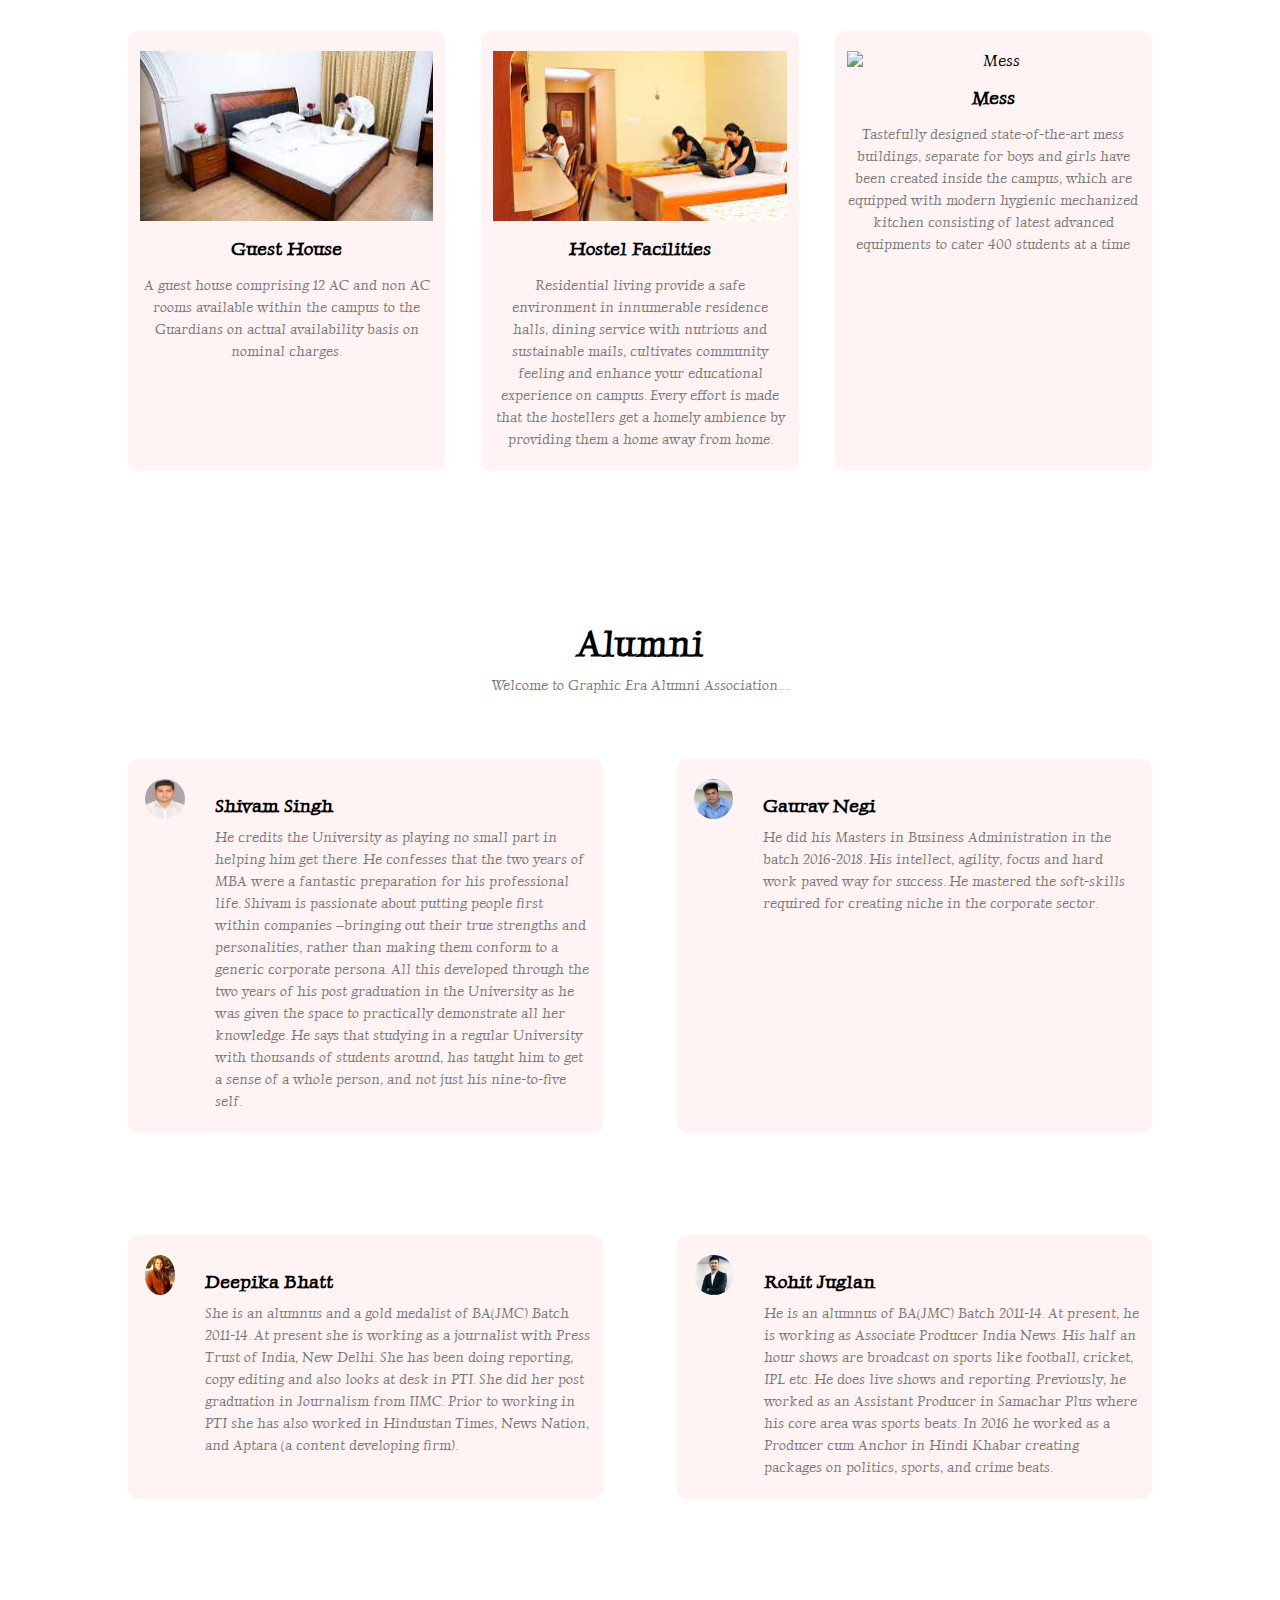
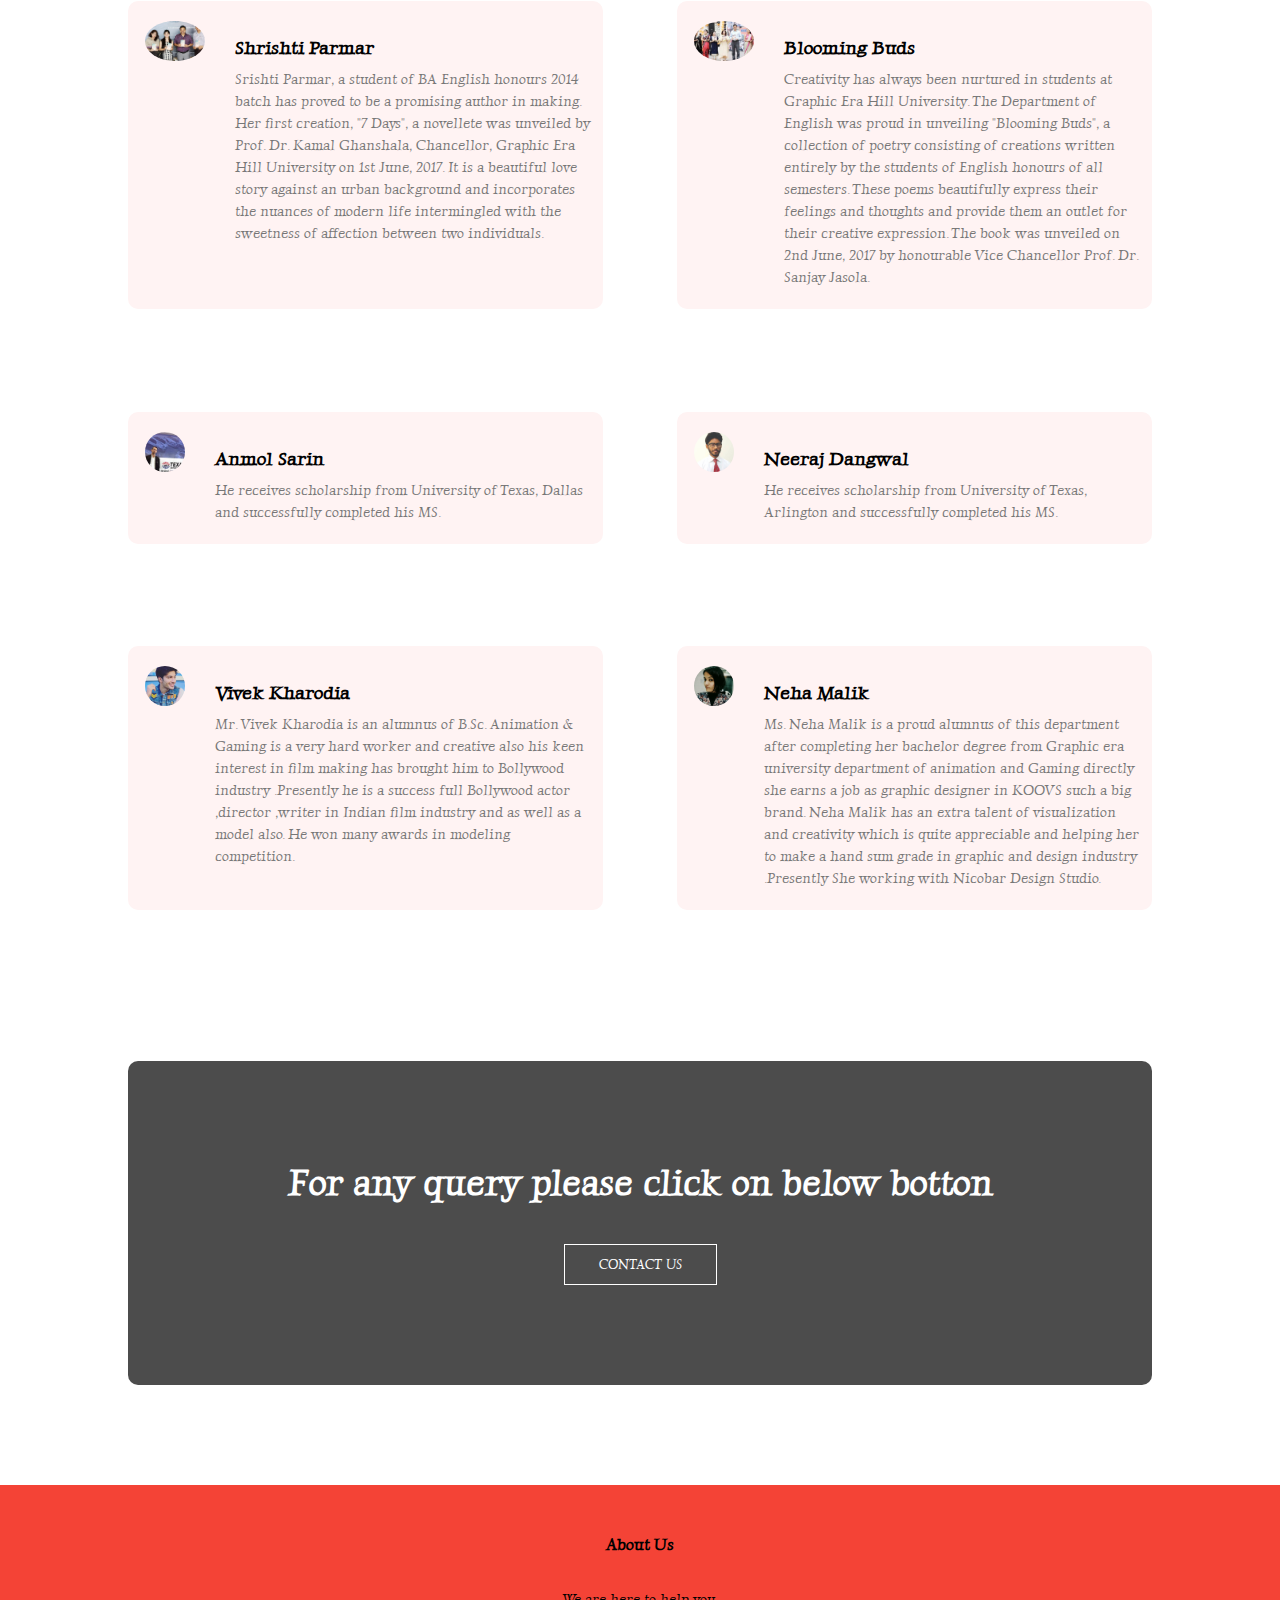
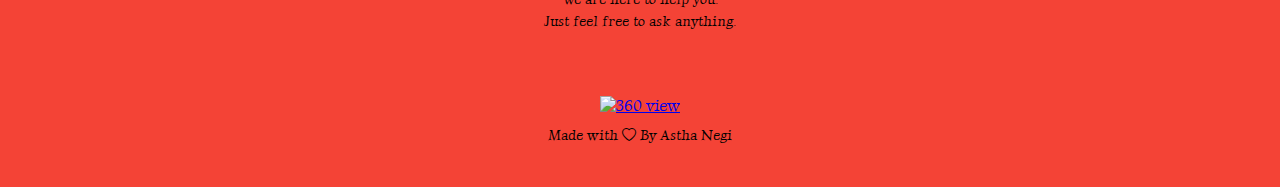
==== commit c86266ef: "Update index.html" ====
--- a/index.html
+++ b/index.html
@@ -11,7 +11,8 @@
     <link rel="preconnect" href="https://fonts.gstatic.com" crossorigin>
     <link href="https://fonts.googleapis.com/css2?family=Luxurious+Roman&display=swap" rel="stylesheet">
     <link rel="stylesheet" href="https://cdn.jsdelivr.net/npm/bootstrap-icons@1.7.2/font/bootstrap-icons.css">
-    <script src="app.js"></script>
+    <script type="text/javascript"
+            src="https://code.jquery.com/jquery-1.7.1.min.js"></script>
     
 </head>
 
@@ -47,7 +48,7 @@
         <div class="text">
             <br>
             <br>
-            <h1 class="MainHeading">Graphic Era University </h1>
+            <h1 class="MainHeading"></h1>
             <br>
             <br>
             <p>
@@ -673,6 +674,7 @@
             document.documentElement.scrollTop = 0;
         }
     </script>
+    <script src="app.js"></script>
 </body>
 
 </html>
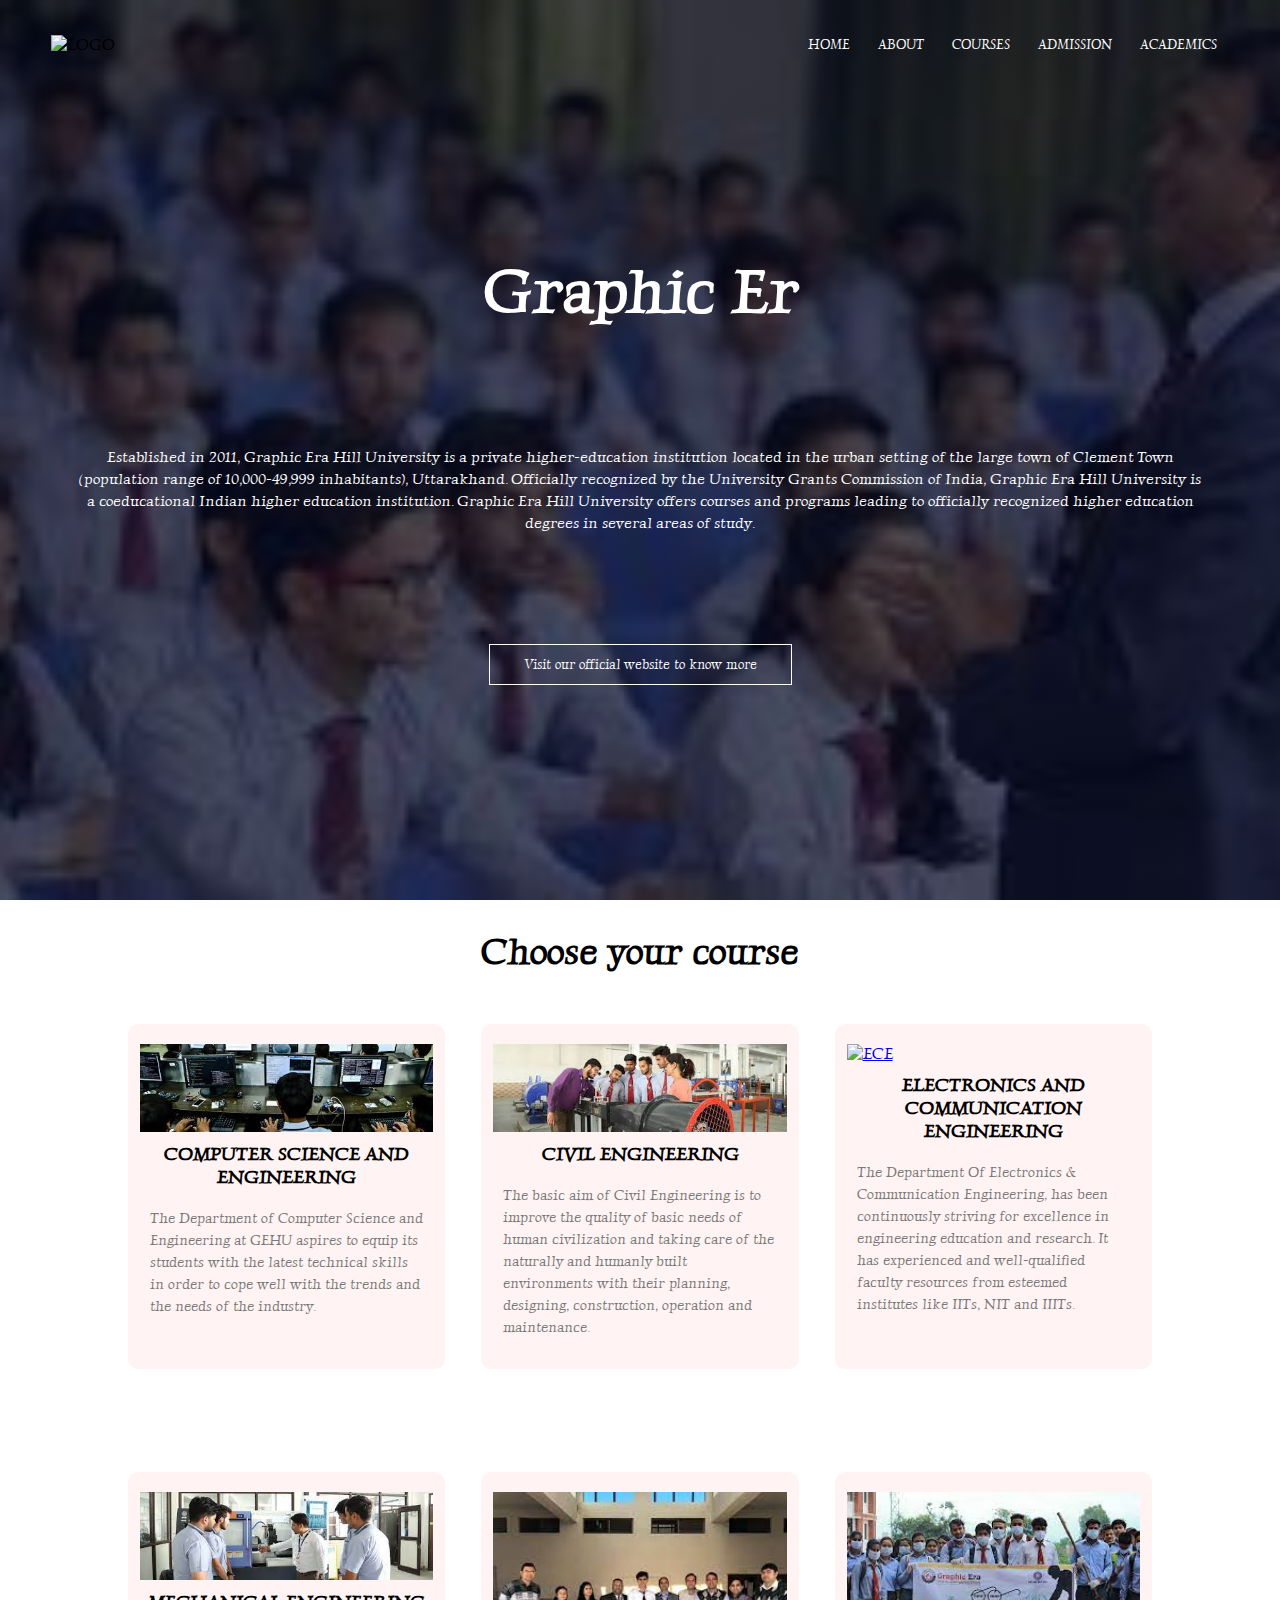
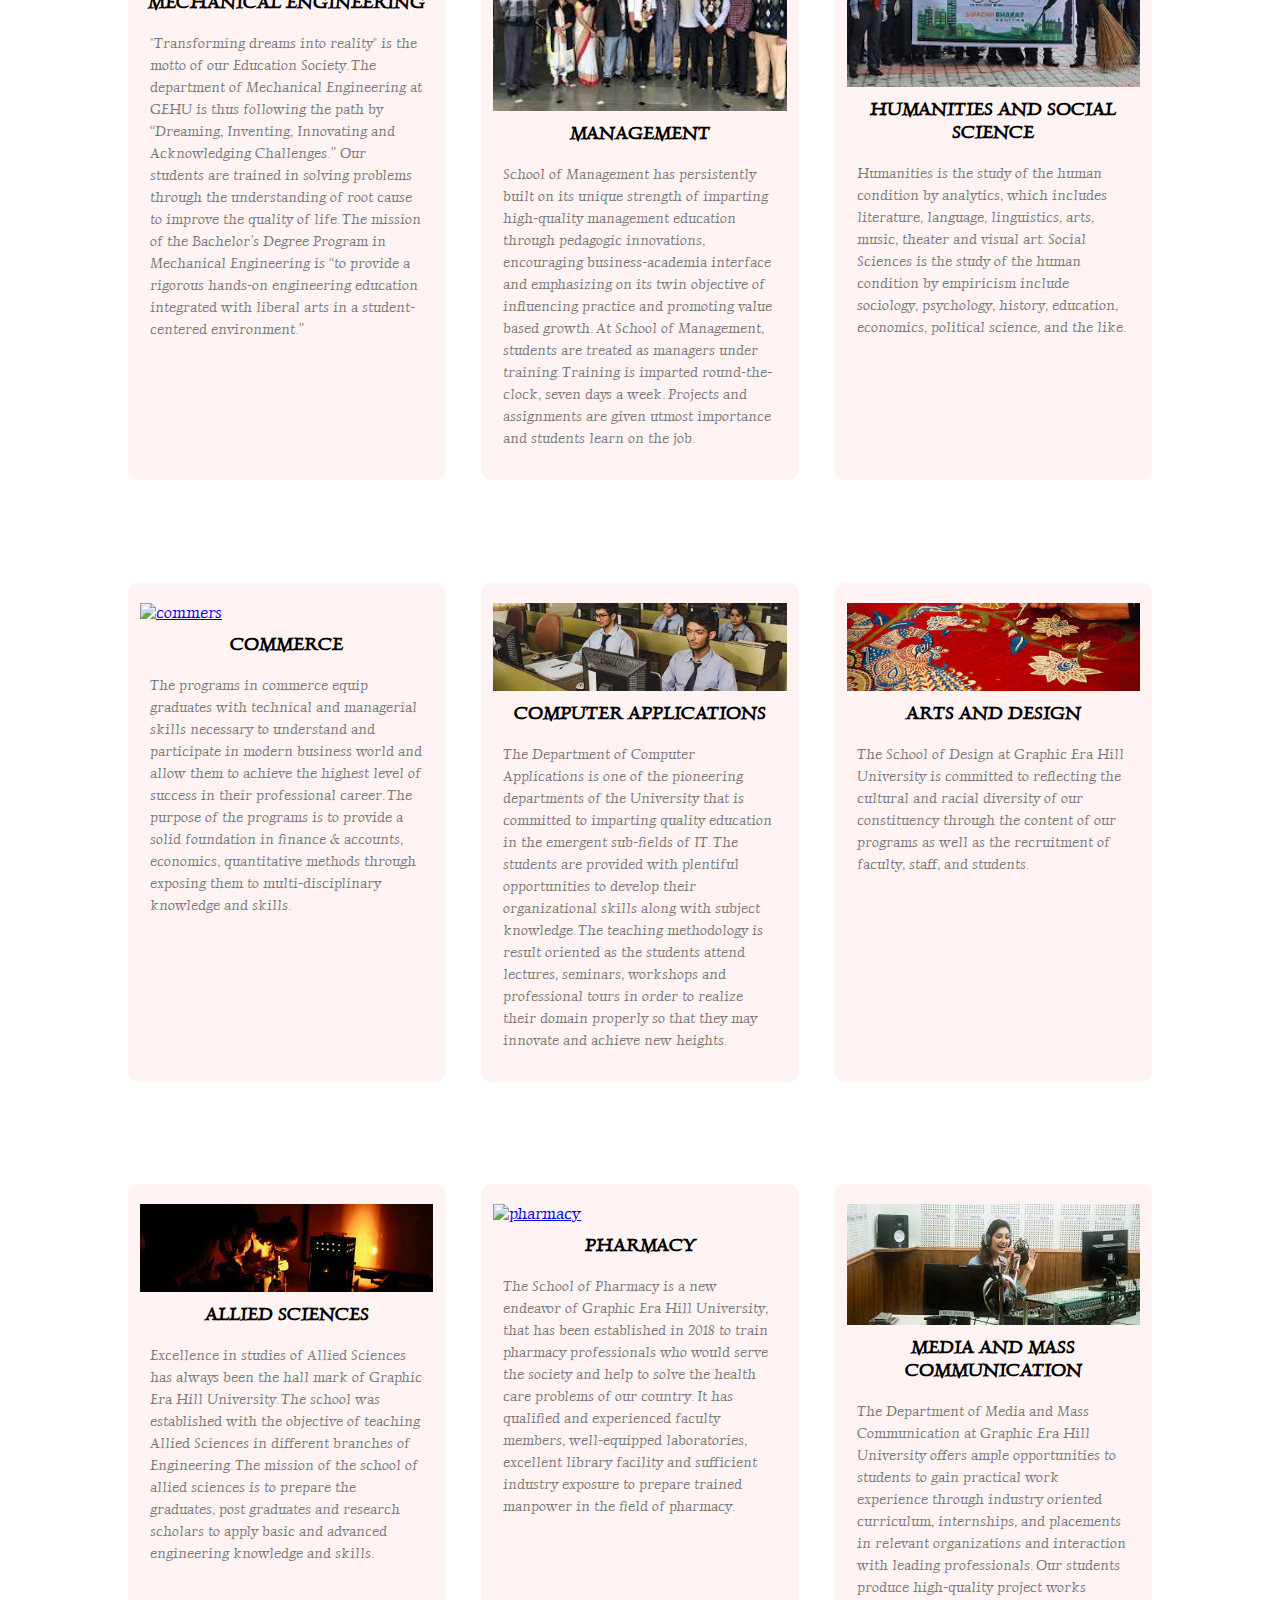
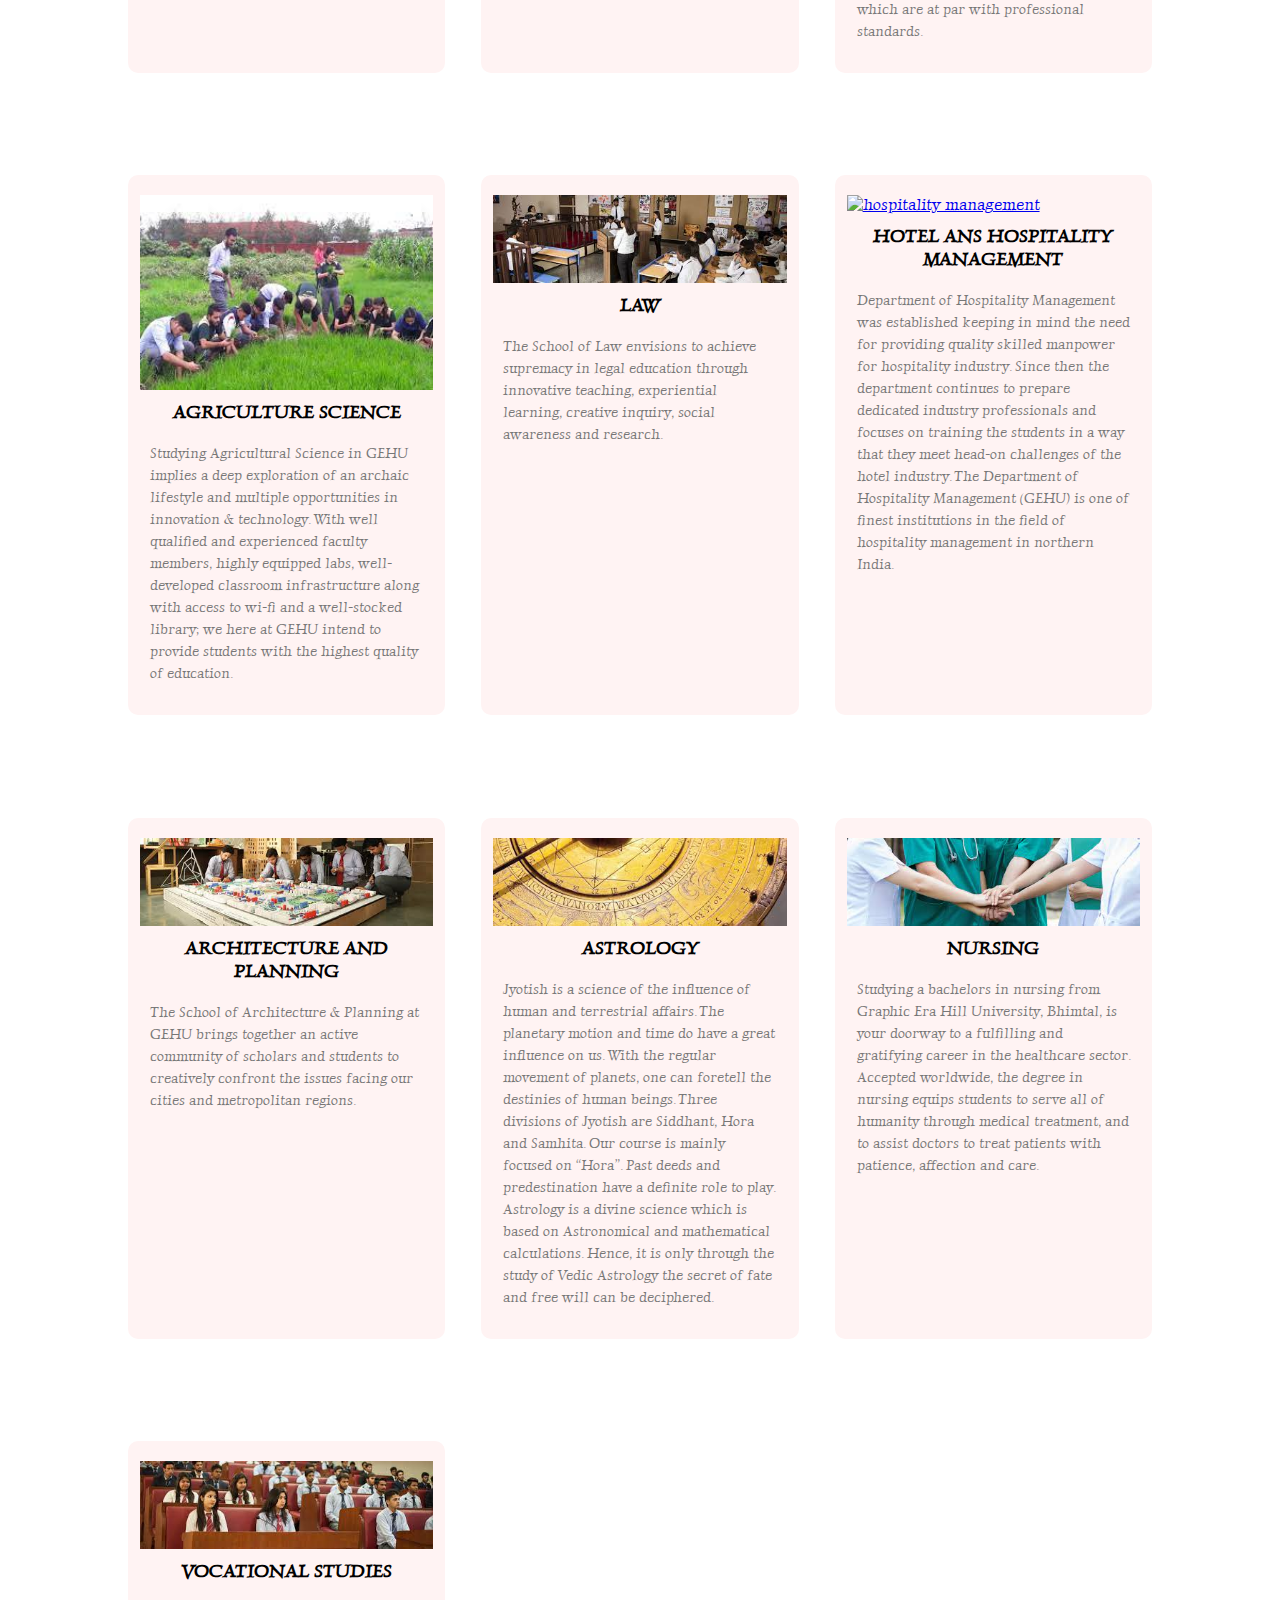
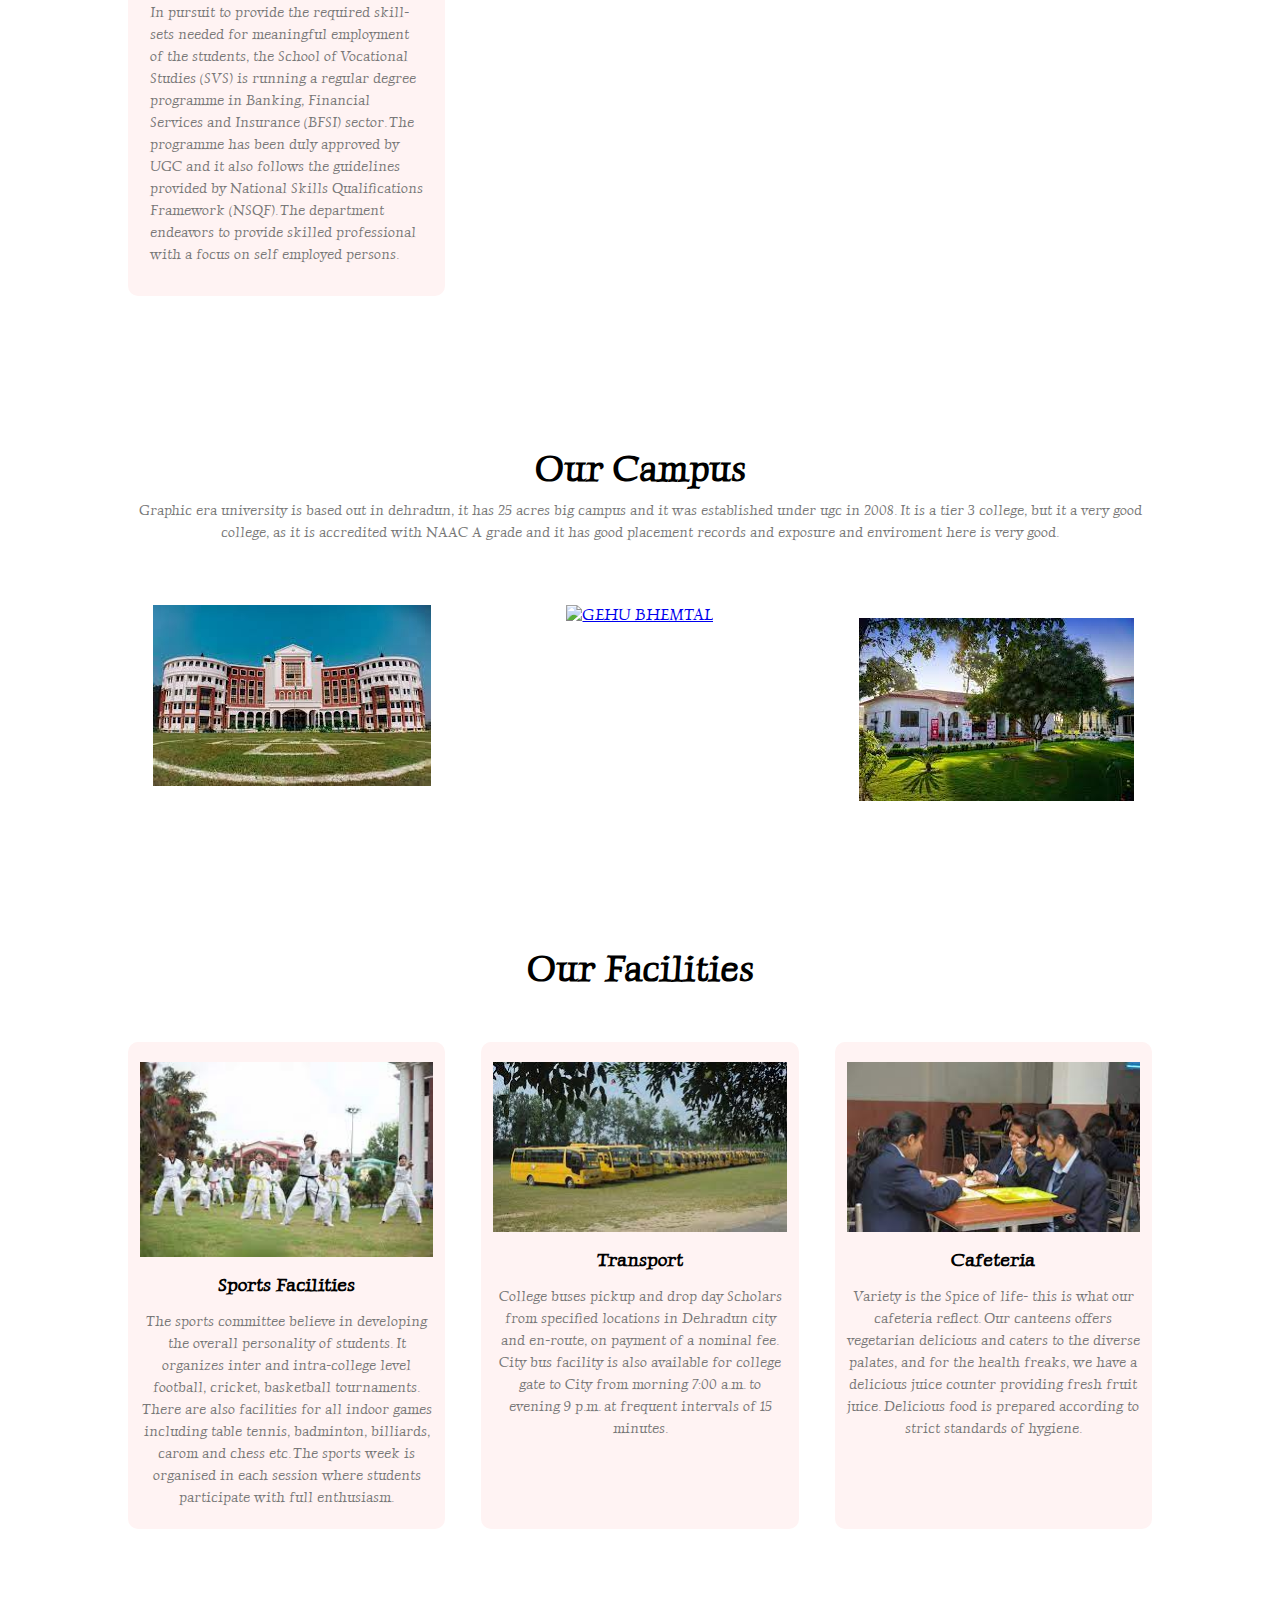
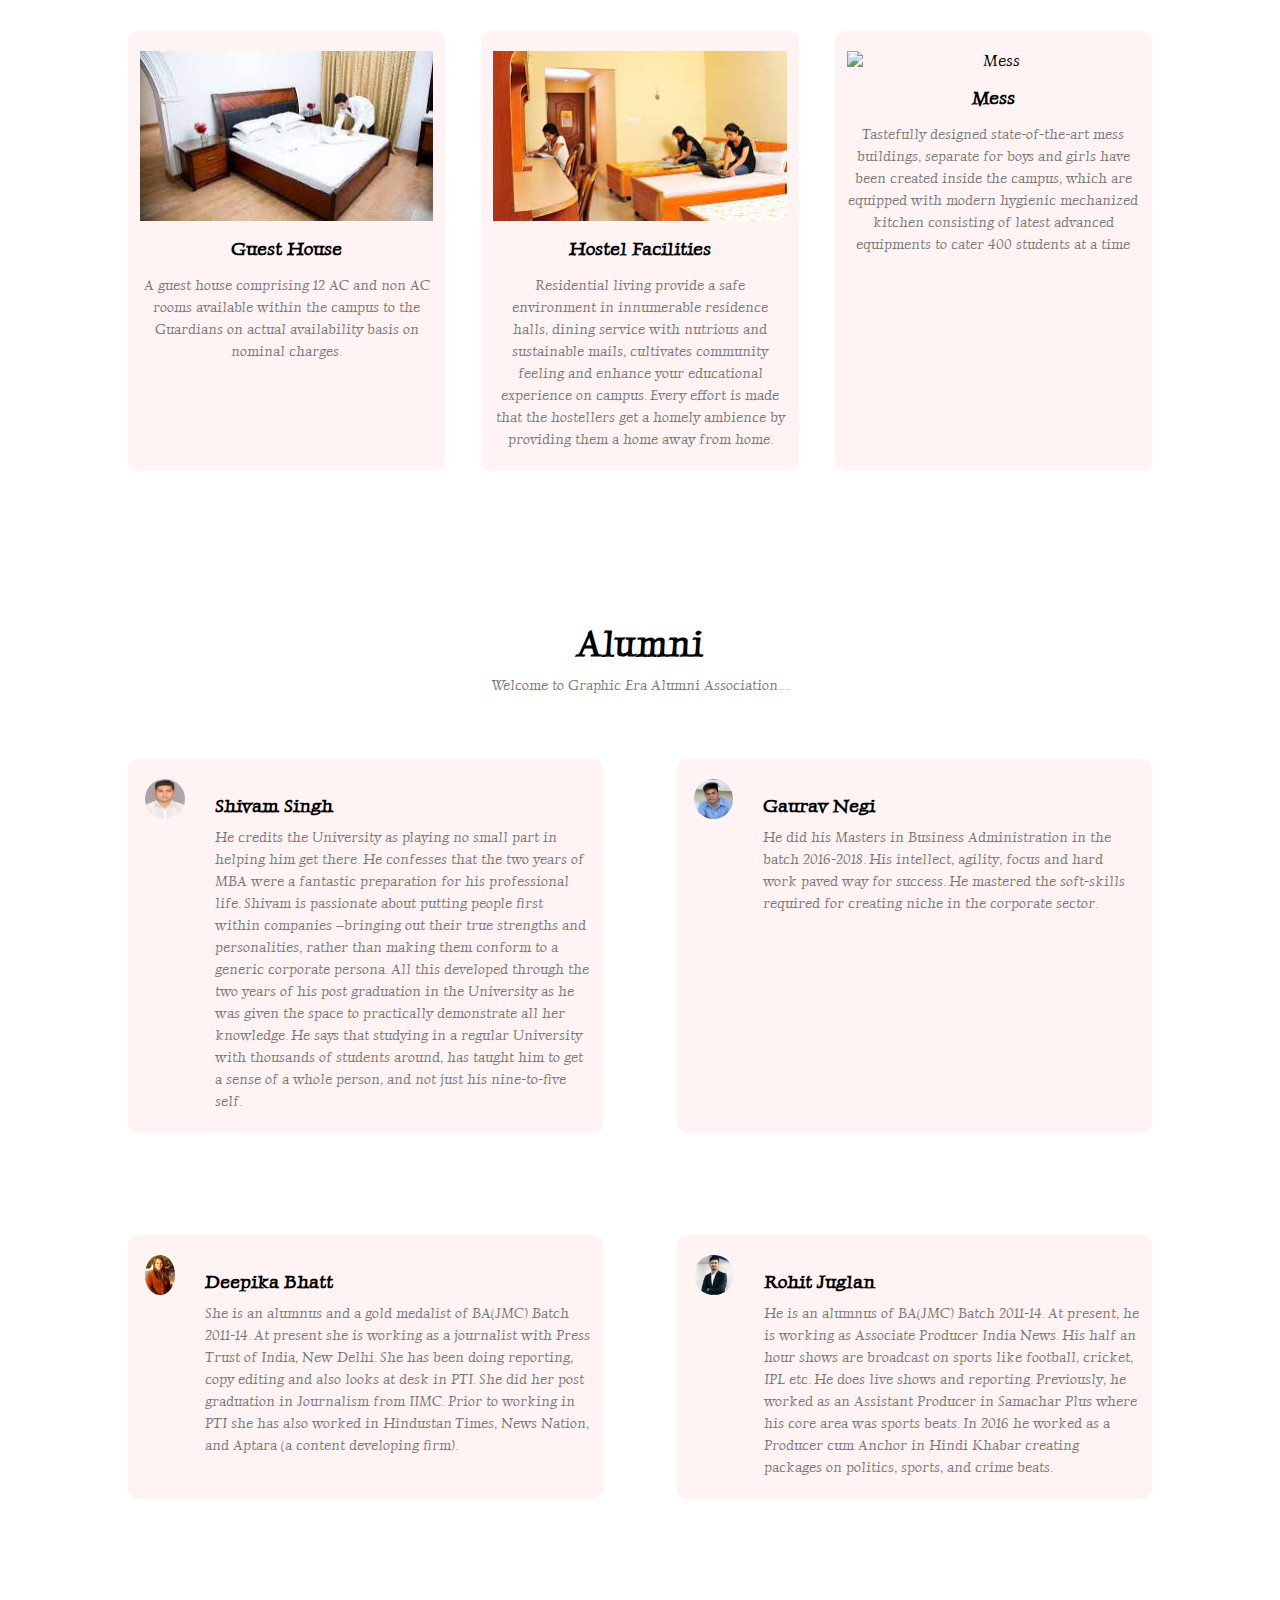
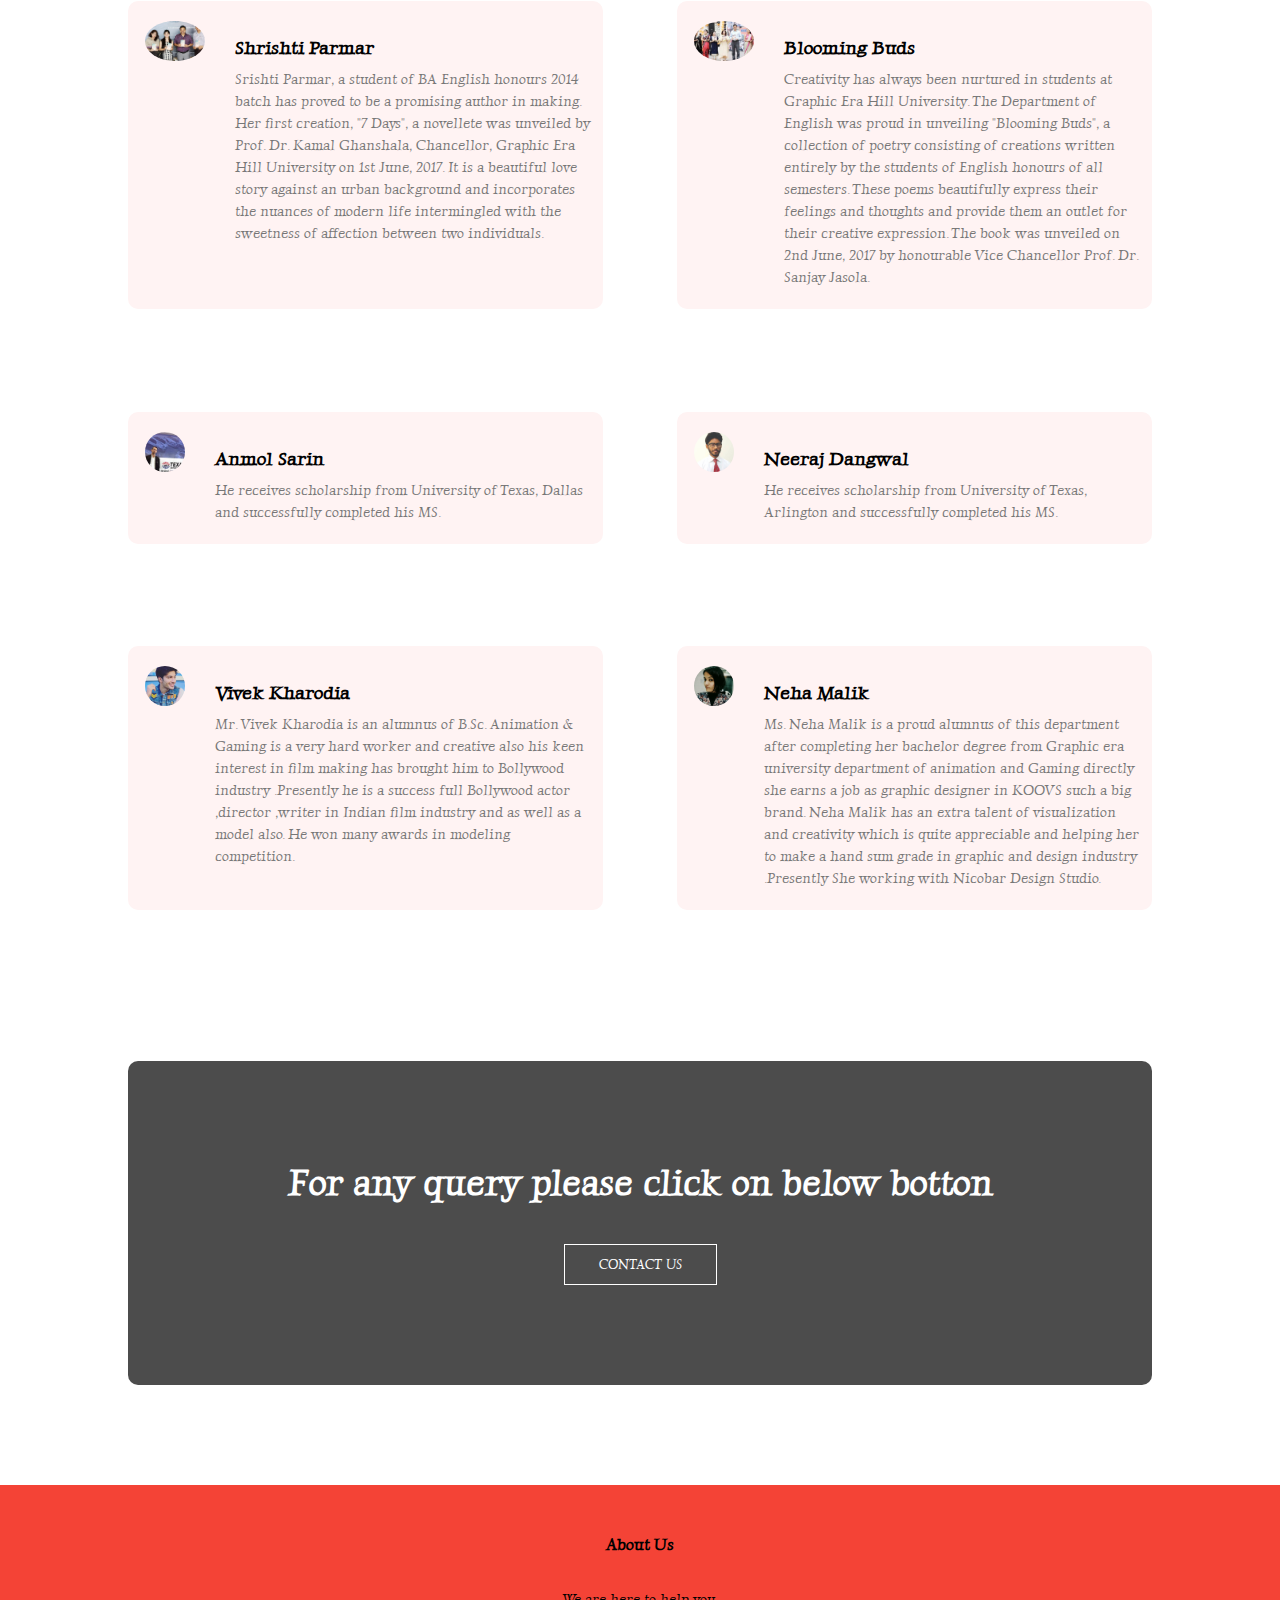
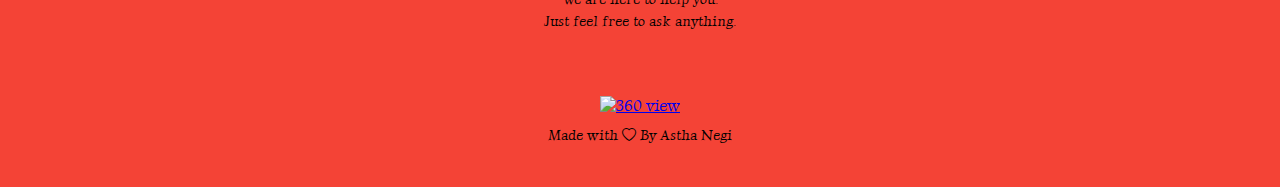
==== commit 9b12a3b4: "Update index.html" ====
--- a/index.html
+++ b/index.html
@@ -52,6 +52,7 @@
             <br>
             <br>
             <p>
+                <!-- 
                 <span>Established</span>
                 <span>in</span>
                 <span>2011,</span>
@@ -122,7 +123,9 @@
                 <span>several</span>
                 <span>areas</span>
                 <span>of</span>
-                <span>study.</span>
+                <span>study.</span> 
+                -->
+                <p>Established in 2011, Graphic Era Hill University is a private higher-education institution located in the urban setting of the large town of Clement Town  (population range of 10,000-49,999 inhabitants), Uttarakhand. Officially recognized by the University Grants Commission of India, Graphic Era Hill University is a coeducational Indian higher education institution. Graphic Era Hill University offers courses and programs leading to officially recognized higher education degrees in several areas of study.</p>
             </p>
             <a href="https://www.geu.ac.in/" class="web">Visit our official website to know more</a>
         </div>
--- a/style.css
+++ b/style.css
@@ -82,6 +82,7 @@
 }
 
 /*-----------Animation for heading and its content-----------*/
+/*
 .text span {
     max-width: 40ch;
     text-align: center;
@@ -94,7 +95,8 @@
         transform: scale(1);
     }
 }
-
+*/
+/* 
 span {
     display: inline-block;
     opacity: 0;
@@ -391,7 +393,15 @@
         filter: blur(0);
     }
 }
-
+ */
+/* 
+.MainHeading {
+    margin: auto;
+    color: white;
+    font: 700 normal 2.5em 'tahoma';
+    text-shadow: 5px 2px #222324, 2px 4px #222324, 3px 5px #222324;
+}
+ */
 .web {
     display: inline-block;
     text-decoration: none;
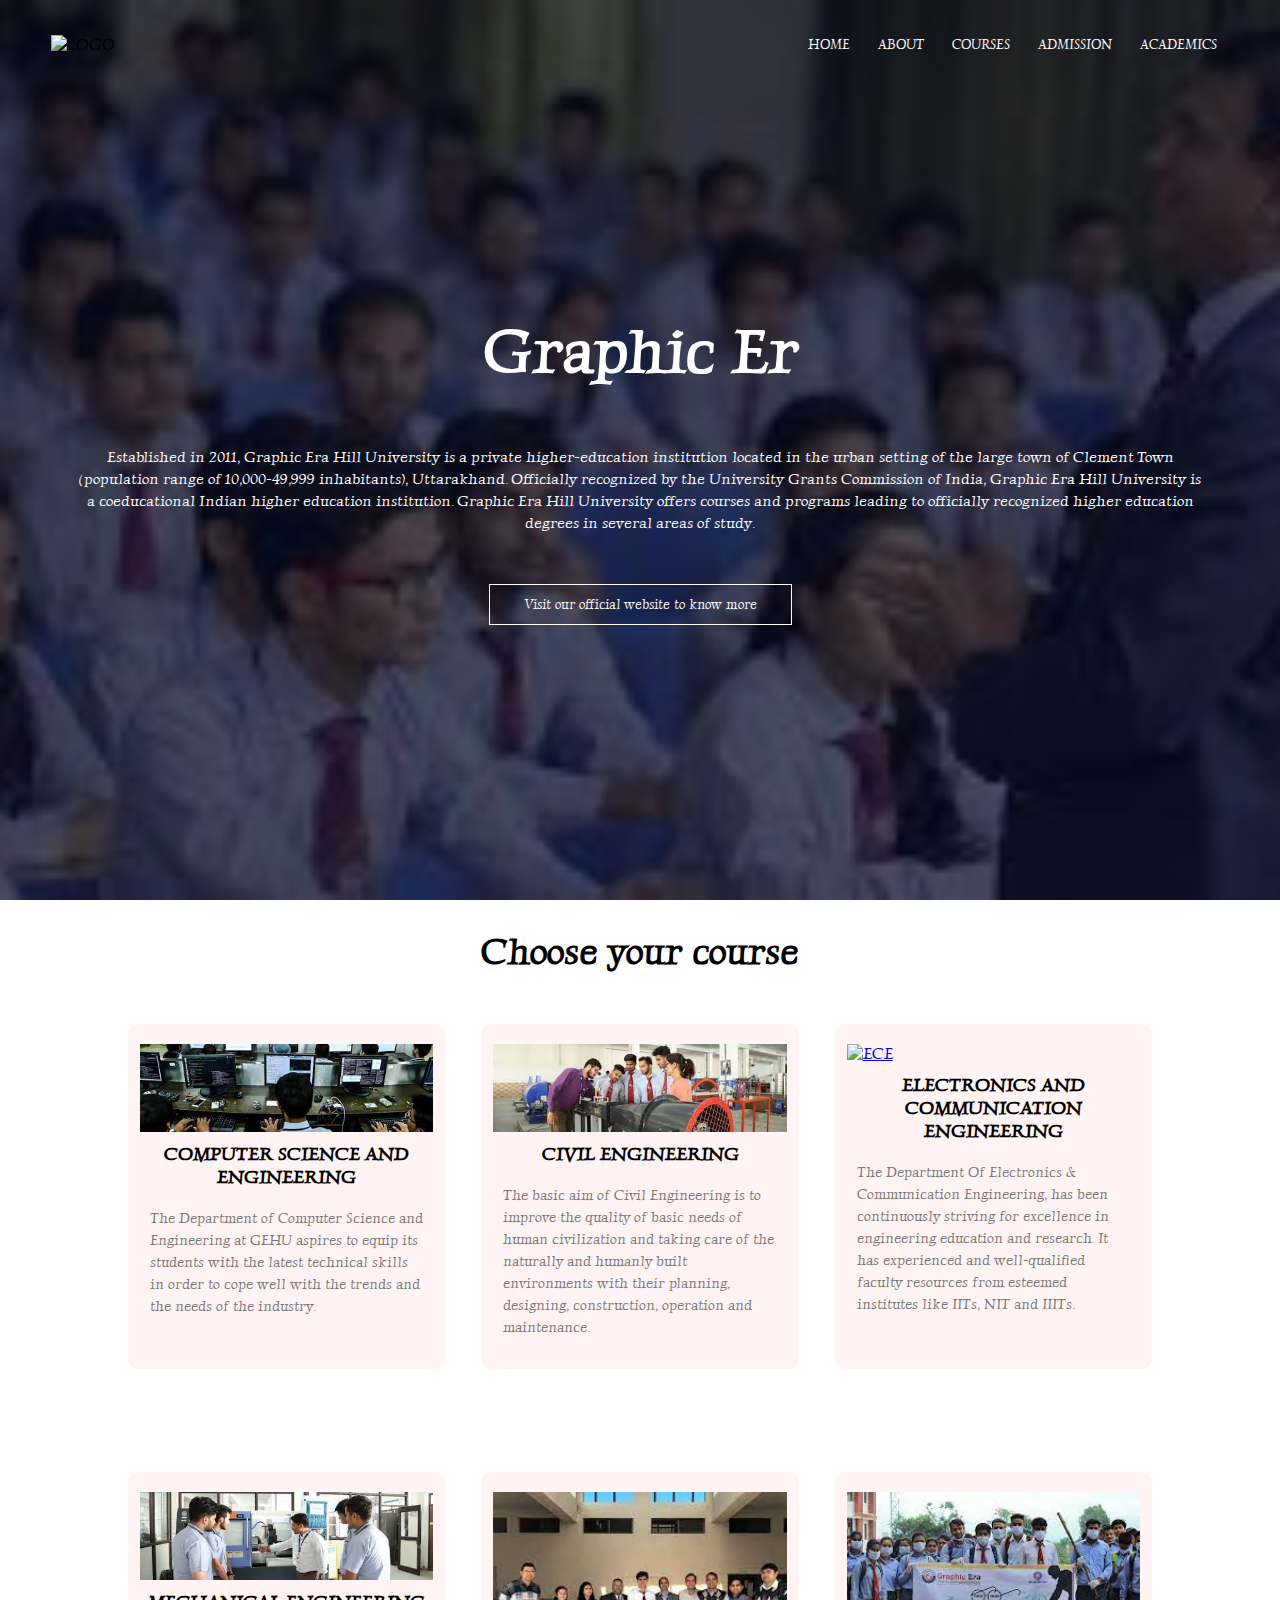
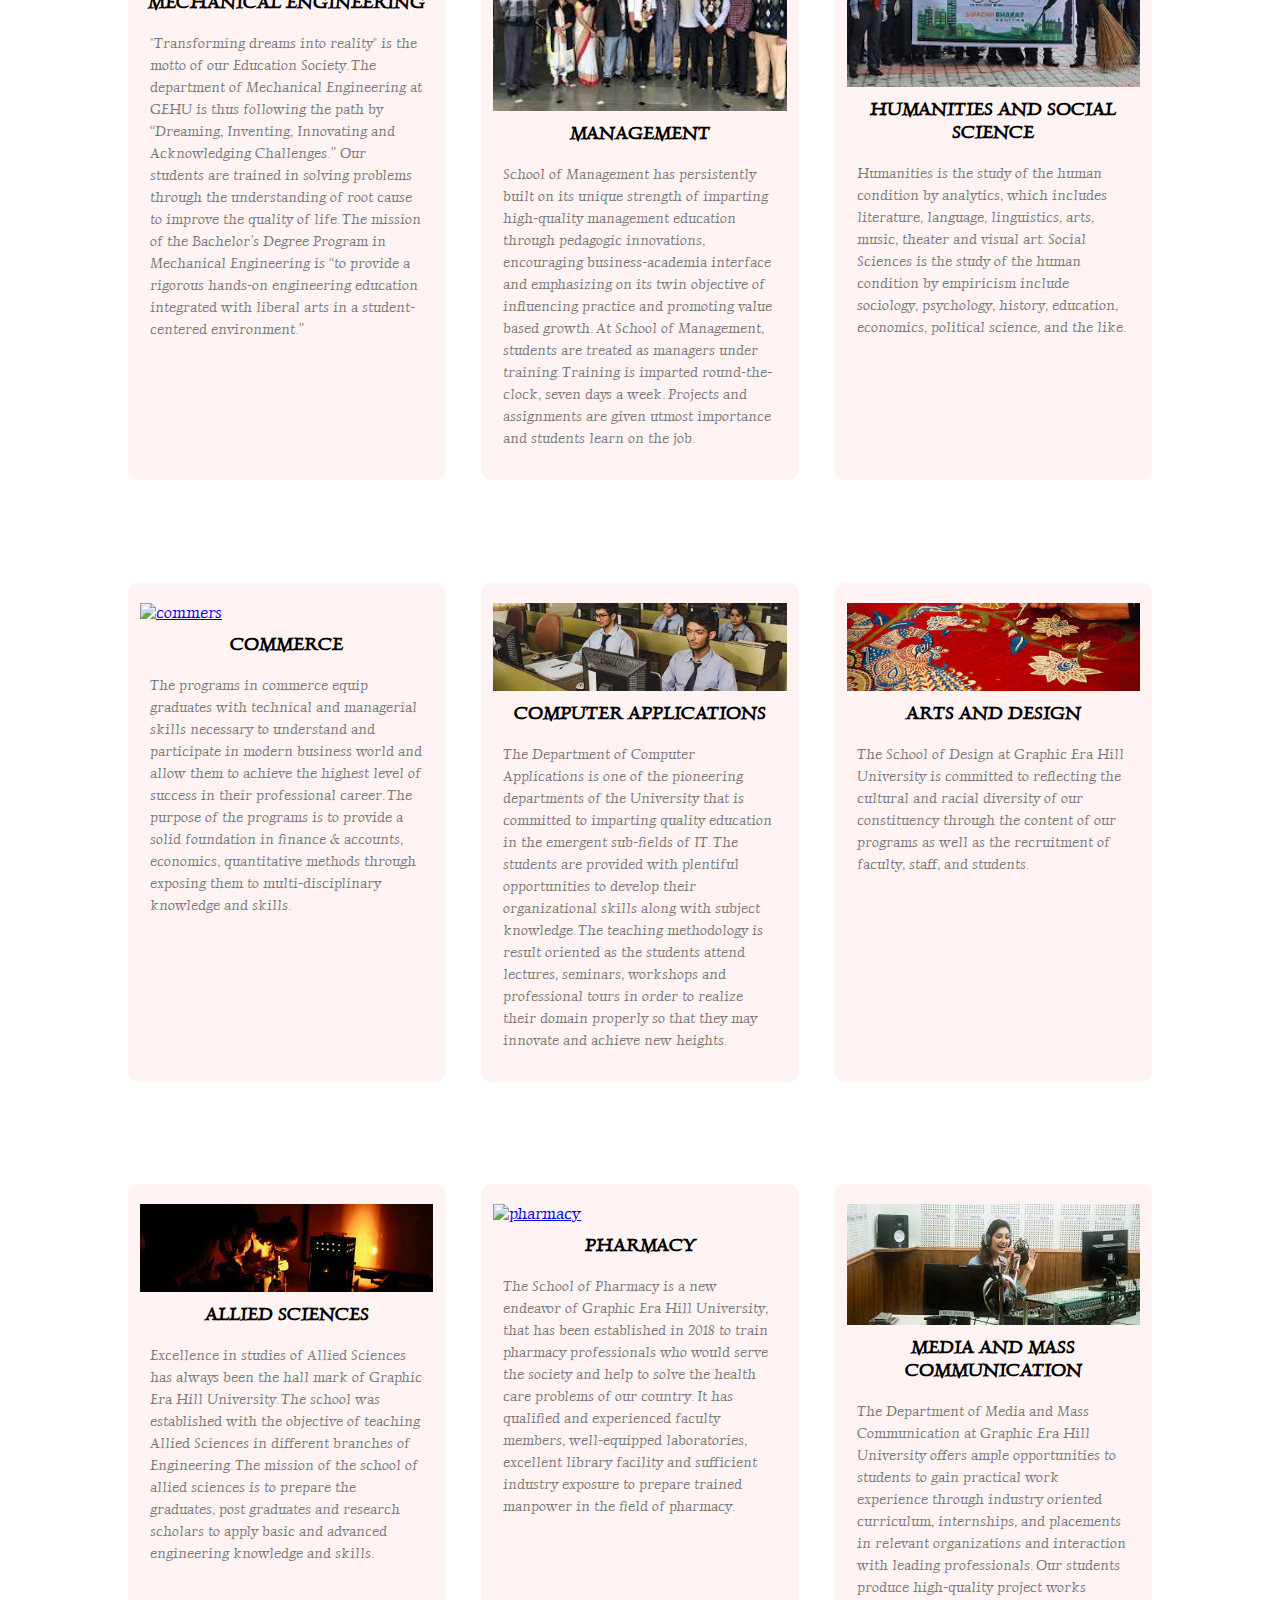
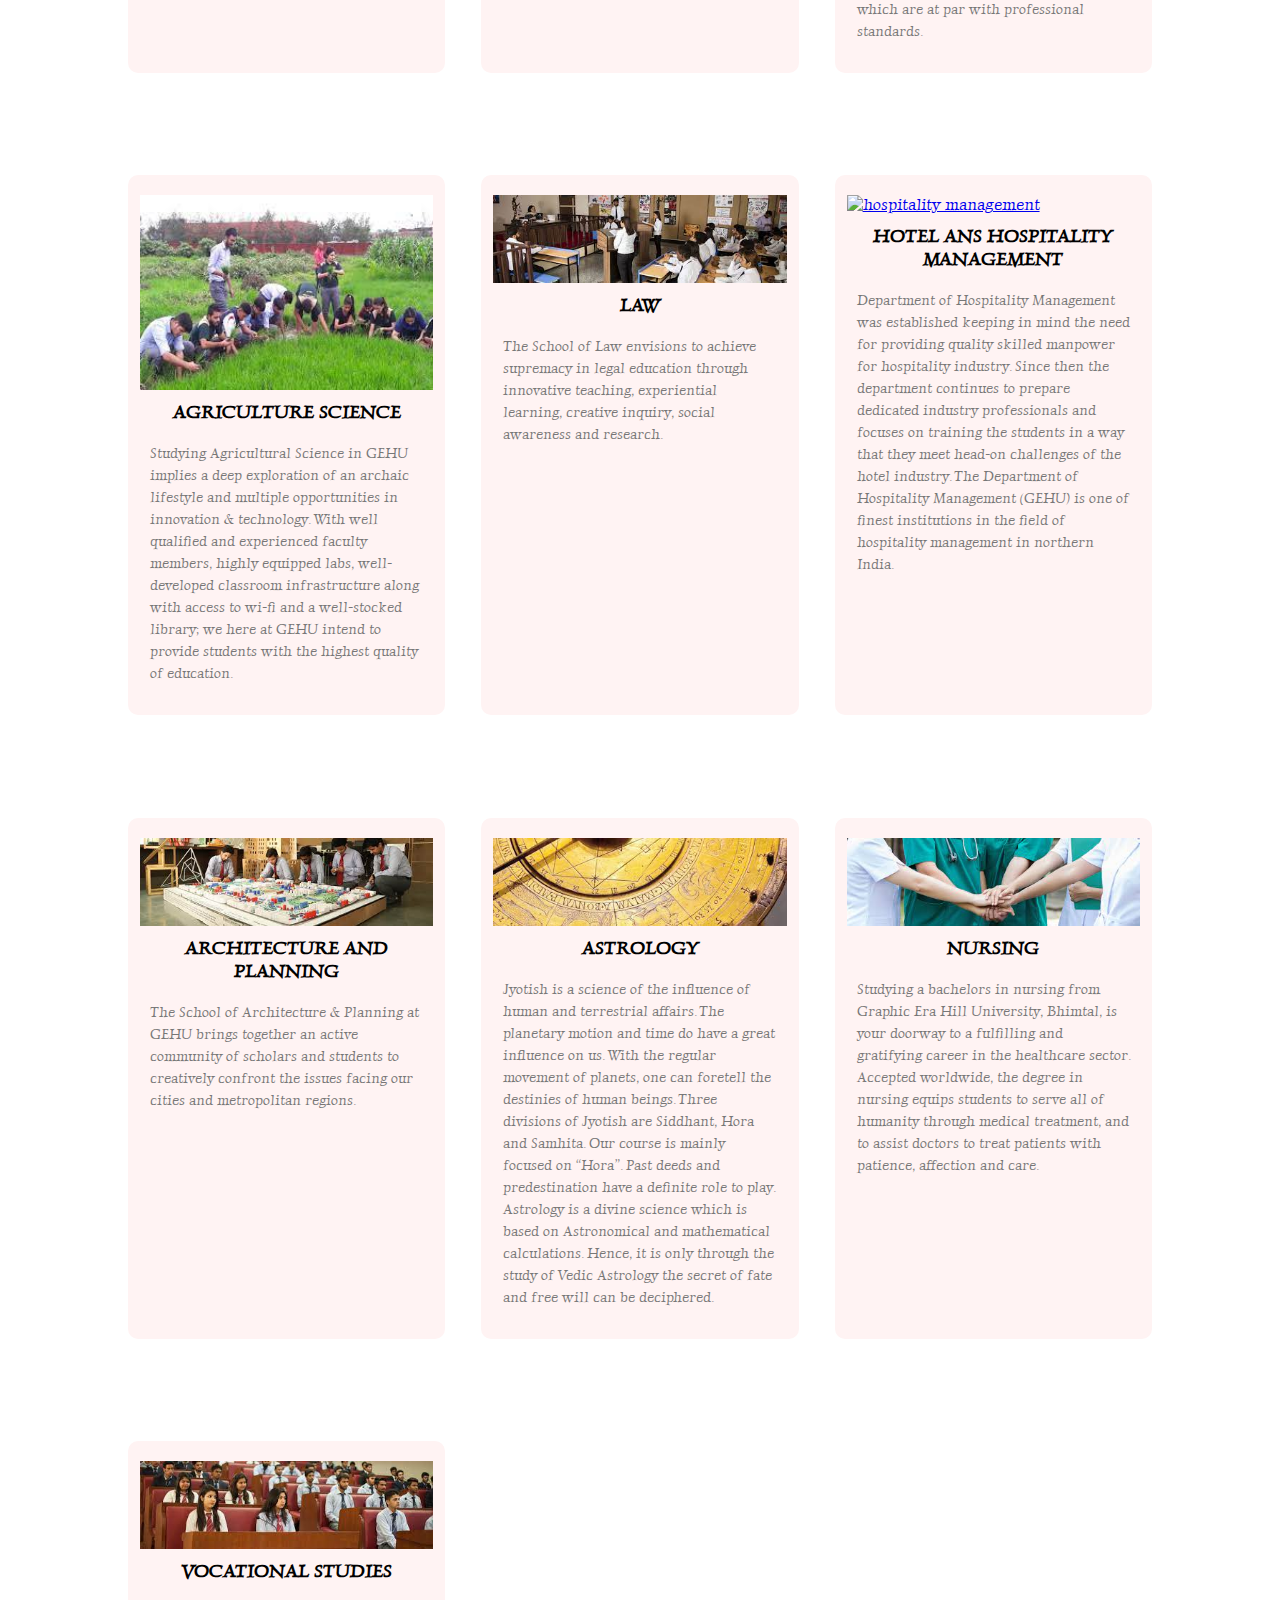
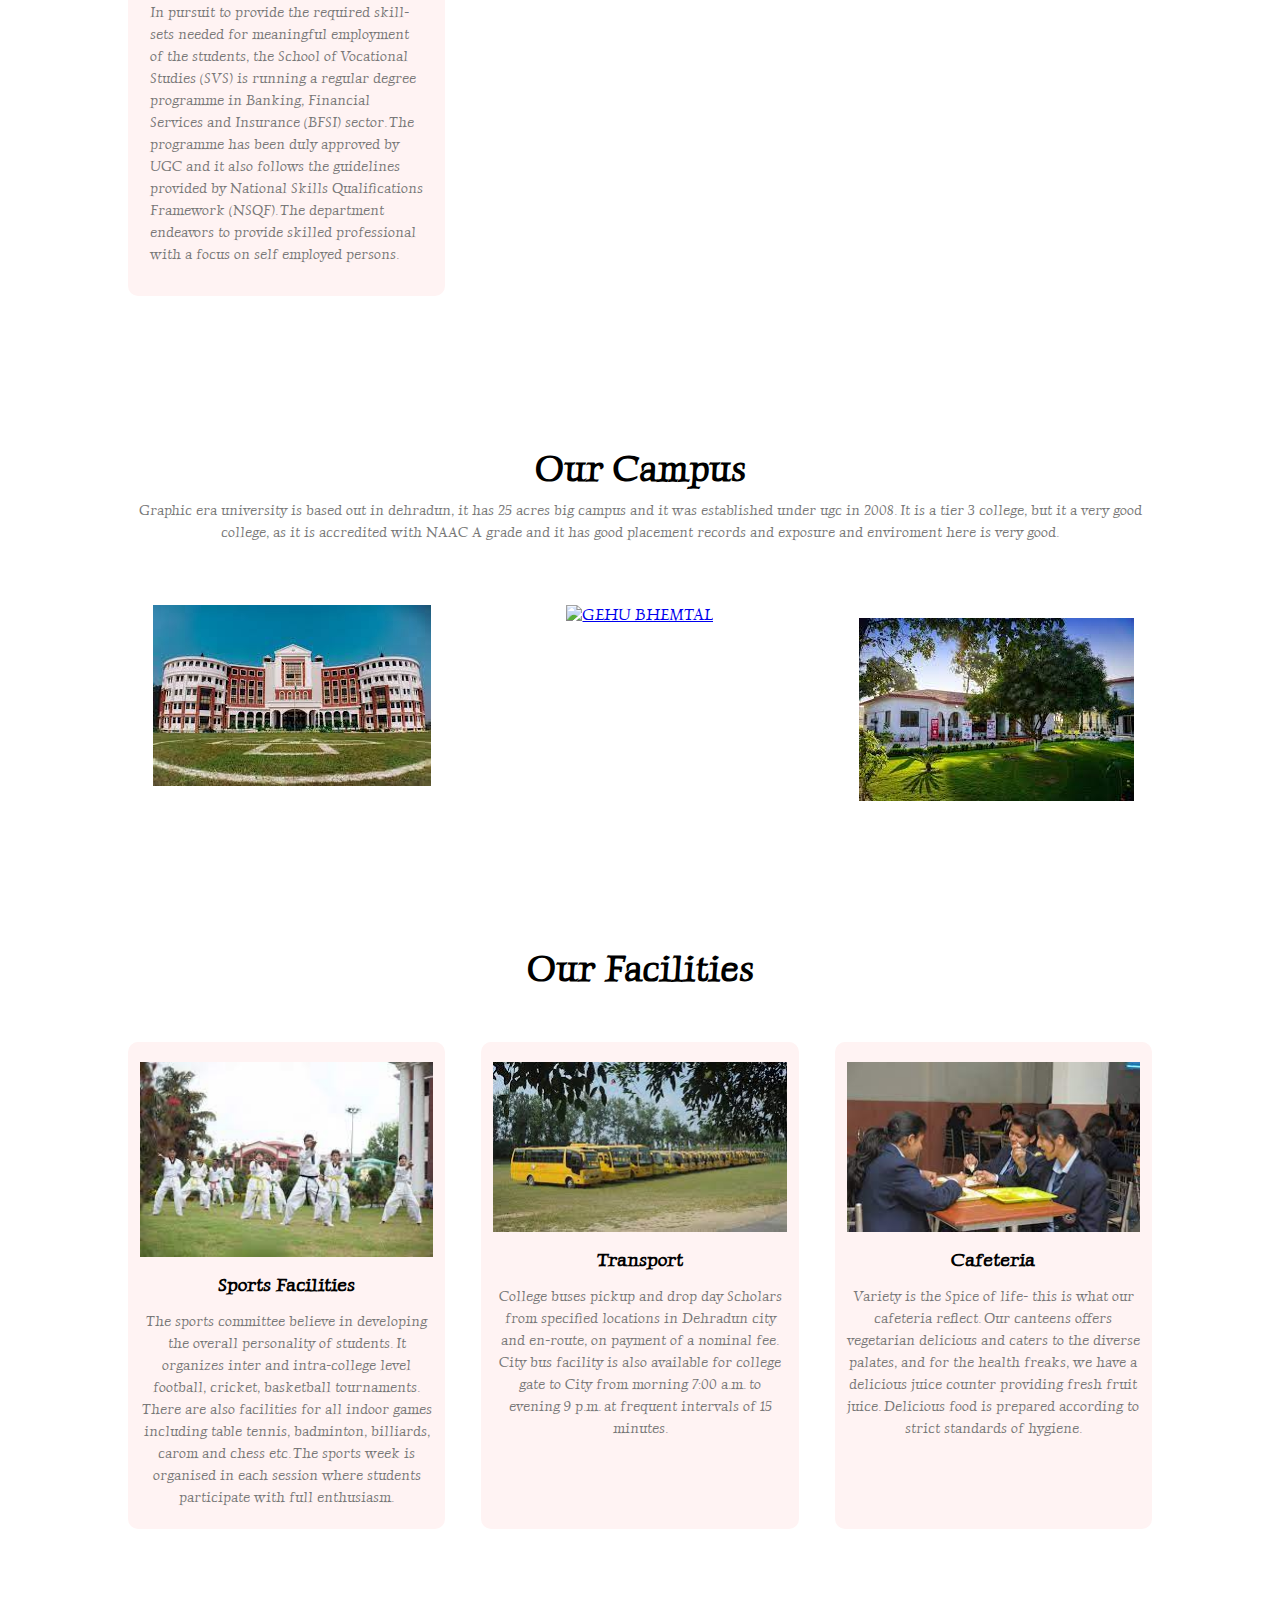
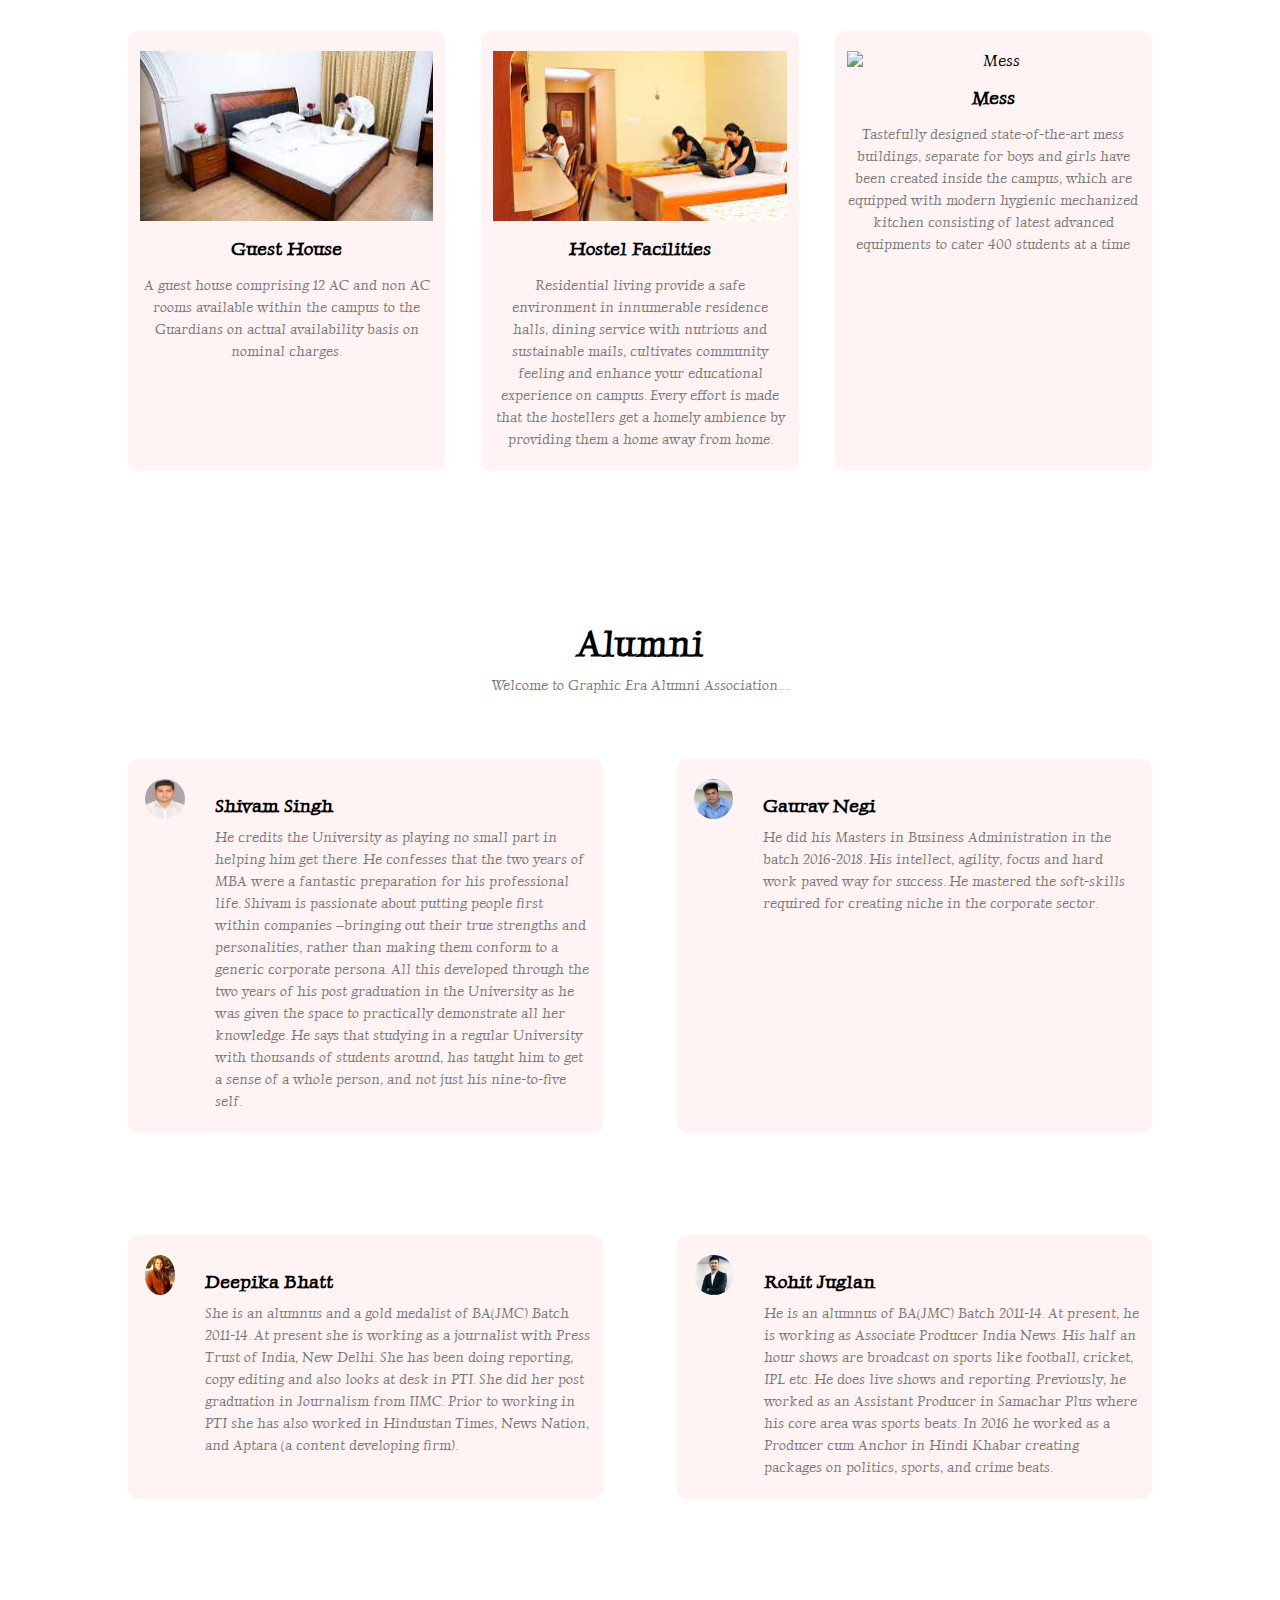
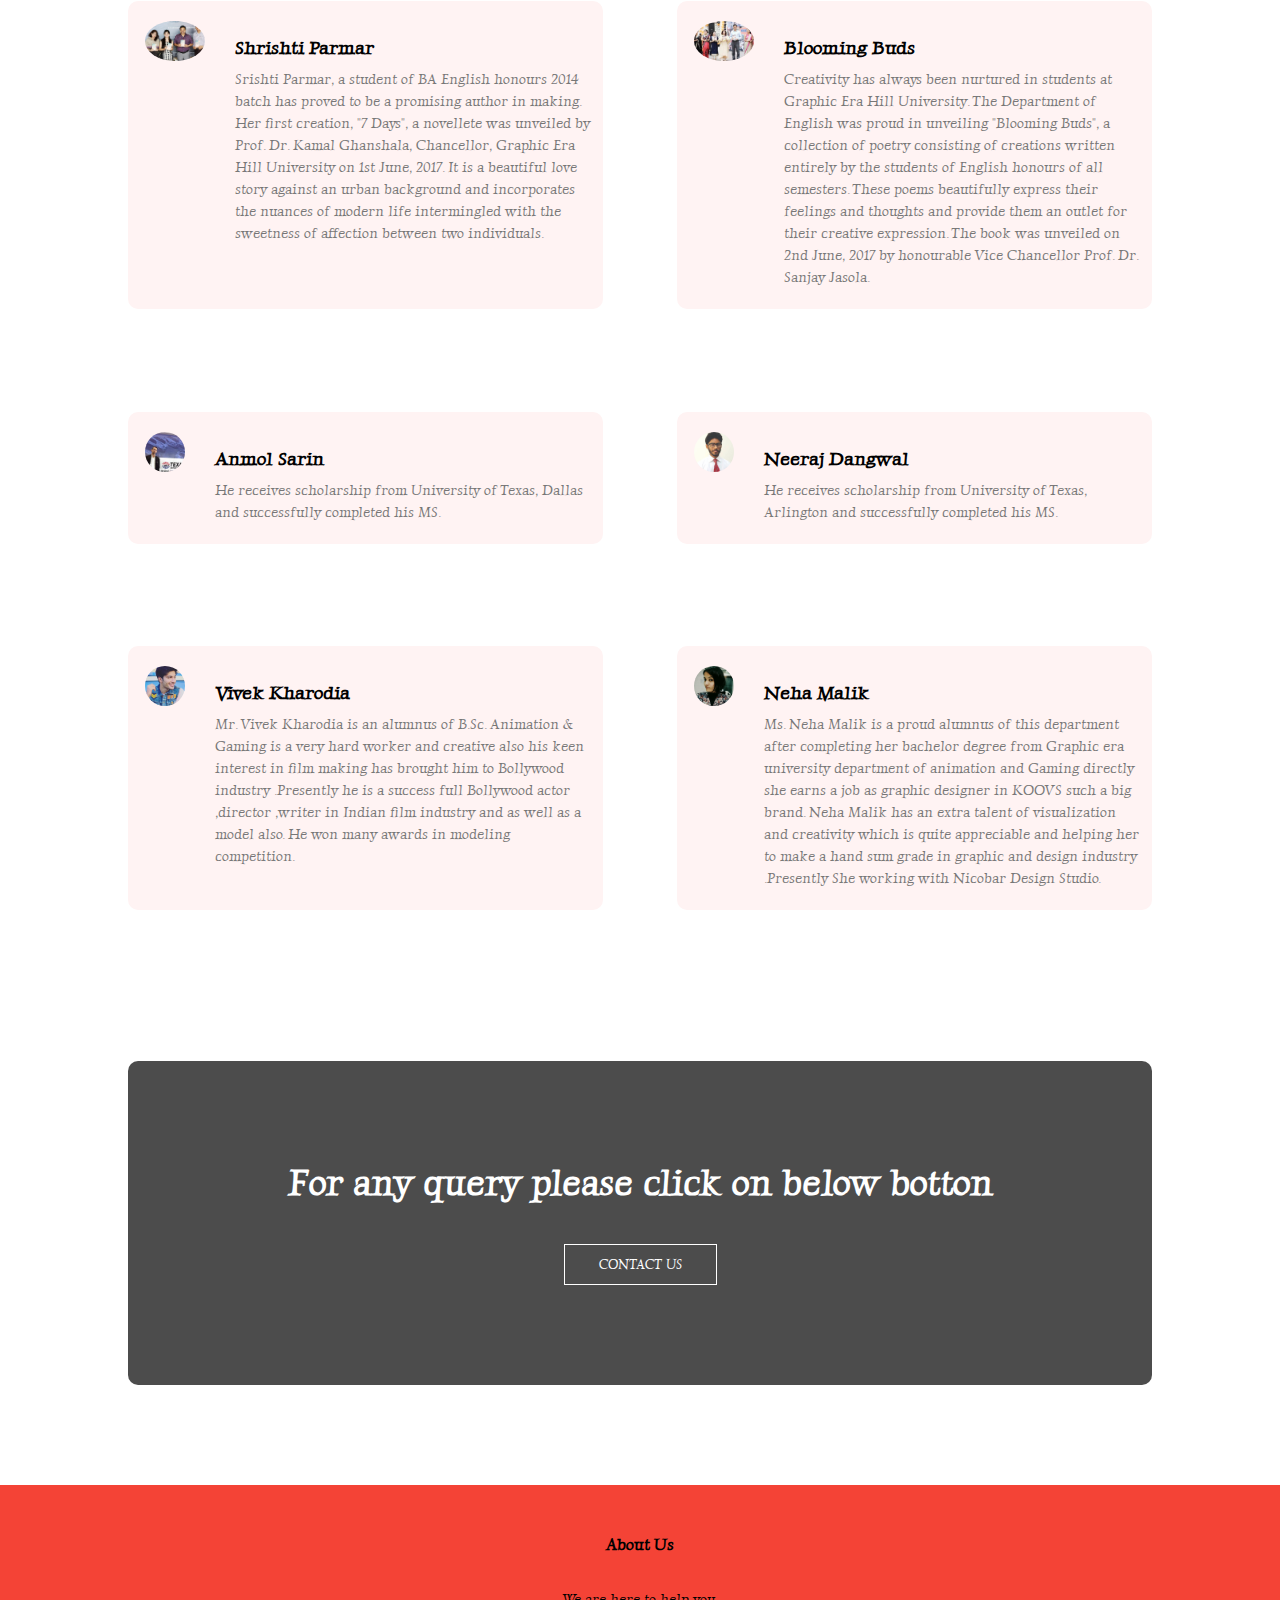
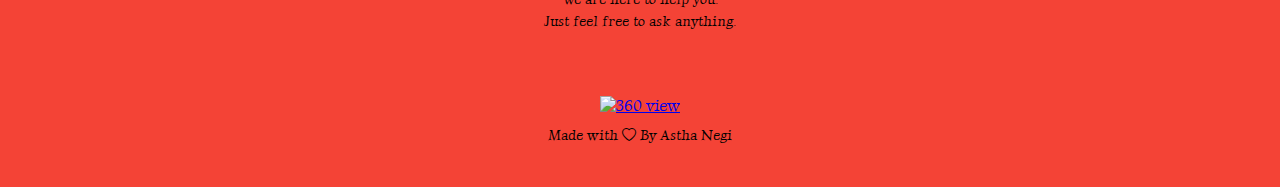
==== commit 3aa927ee: "Update index.html" ====
--- a/index.html
+++ b/index.html
@@ -125,7 +125,7 @@
                 <span>of</span>
                 <span>study.</span> 
                 -->
-                <p>Established in 2011, Graphic Era Hill University is a private higher-education institution located in the urban setting of the large town of Clement Town  (population range of 10,000-49,999 inhabitants), Uttarakhand. Officially recognized by the University Grants Commission of India, Graphic Era Hill University is a coeducational Indian higher education institution. Graphic Era Hill University offers courses and programs leading to officially recognized higher education degrees in several areas of study.</p>
+                Established in 2011, Graphic Era Hill University is a private higher-education institution located in the urban setting of the large town of Clement Town  (population range of 10,000-49,999 inhabitants), Uttarakhand. Officially recognized by the University Grants Commission of India, Graphic Era Hill University is a coeducational Indian higher education institution. Graphic Era Hill University offers courses and programs leading to officially recognized higher education degrees in several areas of study.
             </p>
             <a href="https://www.geu.ac.in/" class="web">Visit our official website to know more</a>
         </div>
